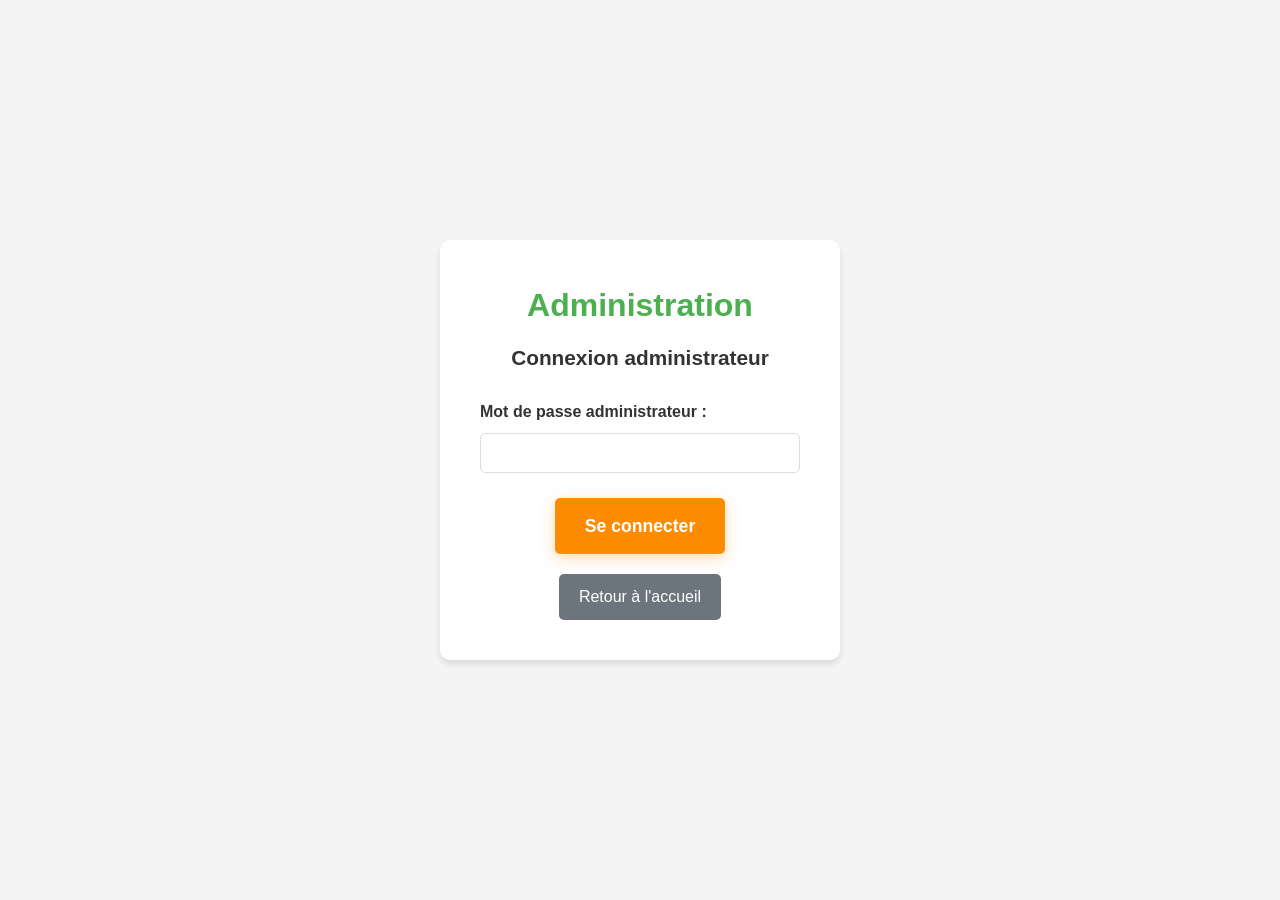
==== admin.html @ 8e505806 "amelioration de la page d'administration" ====
<!DOCTYPE html>
<html lang="fr">
<head>
    <meta charset="UTF-8">
    <meta name="viewport" content="width=device-width, initial-scale=1.0">
    <title>Administration - Teranga Bio Sénégal</title>
    <link rel="stylesheet" href="styles.css?v=29">
</head>
<body>
    <!-- Section de connexion -->
    <div id="admin-login" class="admin-login-container" style="display: flex !important; visibility: visible !important;">
        <div class="admin-login-box">
            <h1>Administration</h1>
            <h2>Connexion administrateur</h2>
            <form id="form-admin-login" autocomplete="off">
                <label for="admin-password">Mot de passe administrateur :</label>
                <input type="password" id="admin-password" autocomplete="new-password" required>
                <button type="submit" class="btn">Se connecter</button>
            </form>
            <div id="message-admin-login" style="display: none; margin-top: 15px; padding: 10px; border-radius: 5px;"></div>
            <a href="index.html" class="btn-secondary" style="margin-top: 15px; display: inline-block;">Retour à l'accueil</a>
        </div>
    </div>

    <!-- Tableau de bord administrateur -->
    <div id="admin-dashboard" style="display: none;">
        <header>
            <h1>Administration - Teranga Bio</h1>
            <div class="admin-header-actions">
                <button id="btn-deconnexion" class="btn-secondary">Déconnexion</button>
                <a href="index.html" class="btn">Retour à l'accueil</a>
            </div>
        </header>
        <main>
            <!-- Statistiques -->
            <section id="admin-stats">
                <h2>Statistiques de la plateforme</h2>
                <div class="admin-stats-grid">
                    <div class="admin-stat-card">
                        <h3>Vendeurs totaux</h3>
                        <p class="admin-stat-number" id="stat-vendeurs-totaux">-</p>
                    </div>
                    <div class="admin-stat-card">
                        <h3>Vendeurs inscrits</h3>
                        <p class="admin-stat-number" id="stat-vendeurs-inscrits">-</p>
                    </div>
                    <div class="admin-stat-card">
                        <h3>Produits totaux</h3>
                        <p class="admin-stat-number" id="stat-produits-totaux">-</p>
                    </div>
                    <div class="admin-stat-card">
                        <h3>Zones couvertes</h3>
                        <p class="admin-stat-number" id="stat-zones">-</p>
                    </div>
                </div>
            </section>

            <!-- Inscriptions en attente -->
            <section id="admin-en-attente">
                <div style="display: flex !important; justify-content: space-between !important; align-items: center !important; margin-bottom: 15px !important; flex-wrap: wrap; gap: 15px;">
                    <h2 style="margin: 0;">Inscriptions en attente de validation</h2>
                    <button id="btn-refresh-en-attente" class="btn" type="button" style="display: inline-block !important; visibility: visible !important; opacity: 1 !important; margin: 0 !important;">🔄 Actualiser</button>
                </div>
                <div id="liste-en-attente">
                    <!-- Liste générée par JS -->
                </div>
                <div id="message-validation" style="display: none; margin-top: 15px; padding: 10px; border-radius: 5px;"></div>
            </section>

            <!-- Liste des vendeurs -->
            <section id="admin-vendeurs">
                <h2>Gestion des vendeurs validés</h2>
                <div id="liste-admin-vendeurs">
                    <!-- Liste générée par JS -->
                </div>
            </section>

            <!-- Actions administratives -->
            <section id="admin-actions">
                <h2>Actions administratives</h2>
                <div class="admin-actions-grid">
                    <button id="btn-reset-vendeurs" class="btn-danger">Réinitialiser tous les vendeurs inscrits</button>
                    <button id="btn-reset-produits" class="btn-danger">Réinitialiser tous les produits</button>
                    <button id="btn-reset-tout" class="btn-danger">Réinitialiser toutes les données</button>
                </div>
                <div id="message-admin-actions" style="display: none; margin-top: 15px; padding: 10px; border-radius: 5px;"></div>
            </section>
        </main>
        <footer>
            <p>&copy; 2025 Teranga Bio Sénégal - Administration</p>
        </footer>
    </div>
    <script src="script.js?v=23"></script>
</body>
</html>
---- styles.css ----
/* Styles pour Marketplace Bio Sénégal - Mobile-first - Design Moderne */

/* Reset et base */
* {
    margin: 0;
    padding: 0;
    box-sizing: border-box;
}

body {
    font-family: 'Segoe UI', Tahoma, Geneva, Verdana, sans-serif;
    font-size: 1rem;
    line-height: 1.6;
    color: #333;
    background-color: #ffffff;
    padding: 0;
    position: relative;
}

body.page-accueil {
    color: #333;
    background-color: #f5f5f5;
    font-size: 1rem;
}

/* Header Moderne */
header {
    background: url('images/image1.jpeg');
    background-size: cover;
    background-position: center;
    background-repeat: no-repeat;
    color: white;
    padding: 15px 30px 40px 30px;
    min-height: 180px;
    margin-bottom: 0;
    display: flex;
    flex-direction: row;
    justify-content: flex-start;
    align-items: flex-start;
    gap: 20px;
    box-shadow: 0 2px 10px rgba(0, 0, 0, 0.1);
    position: relative;
    z-index: 100;
}

.logo-header {
    max-width: 60px;
    max-height: 60px;
    margin-bottom: 0;
    border-radius: 50%;
    object-fit: cover;
    flex-shrink: 0;
    margin-top: 0;
}

.header-content {
    display: flex;
    flex-direction: row;
    align-items: flex-start;
    justify-content: space-between;
    flex: 1;
    gap: 15px;
    position: relative;
}

header > div {
    display: flex;
    flex-direction: column;
    align-items: flex-start;
    justify-content: center;
    flex: 1;
    gap: 15px;
}

body.page-accueil header {
    padding: 15px 30px 40px 30px;
    min-height: 180px;
    background: url('images/image1.jpeg');
    background-size: cover;
    background-position: center;
    background-repeat: no-repeat;
    box-shadow: 0 2px 10px rgba(0, 0, 0, 0.1);
}

body.page-accueil .logo-header {
    max-width: 60px;
    max-height: 60px;
    margin-bottom: 0;
    flex-shrink: 0;
    margin-top: 0;
}

body.page-accueil header>div,
body.page-accueil .header-content {
    display: flex;
    flex-direction: row;
    align-items: flex-start;
    justify-content: space-between;
    flex: 1;
    gap: 15px;
    padding-top: 0;
}

body.page-accueil .header-content h1 {
    margin: 0;
    flex-shrink: 0;
}

body.page-accueil header h1 {
    margin: 0 0 5px 0;
    font-size: 1.4em;
    color: white;
    font-weight: 600;
    line-height: 1.2;
    text-shadow: 
        -1px -1px 0 rgba(0, 0, 0, 0.8),
        1px -1px 0 rgba(0, 0, 0, 0.8),
        -1px 1px 0 rgba(0, 0, 0, 0.8),
        1px 1px 0 rgba(0, 0, 0, 0.8),
        0 0 10px rgba(0, 0, 0, 0.5),
        0 2px 4px rgba(0, 0, 0, 0.7);
}

body.page-accueil header p {
    margin: 0;
}

header h1 {
    font-size: 1.4em;
    font-weight: 600;
    color: white;
    text-shadow: 
        -1px -1px 0 rgba(0, 0, 0, 0.8),
        1px -1px 0 rgba(0, 0, 0, 0.8),
        -1px 1px 0 rgba(0, 0, 0, 0.8),
        1px 1px 0 rgba(0, 0, 0, 0.8),
        0 0 10px rgba(0, 0, 0, 0.5),
        0 2px 4px rgba(0, 0, 0, 0.7);
}

header a {
    color: white;
    text-decoration: none;
    display: block;
    margin-top: 10px;
}

header a:focus {
    outline: 3px solid #FF8C00;
    outline-offset: 2px;
    border-radius: 3px;
}

header a:focus:not(:focus-visible) {
    outline: none;
}

header a:focus-visible {
    outline: 3px solid #FF8C00;
    outline-offset: 2px;
    border-radius: 3px;
}

body.page-accueil header a {
    font-weight: 600;
    font-size: 1.1em;
}

/* Navigation Menu */
.main-nav {
    display: flex !important;
    flex-wrap: wrap;
    gap: 10px;
    margin-top: 0;
    justify-content: flex-end;
    align-items: center !important;
    align-self: flex-start;
    margin-left: auto;
    visibility: visible !important;
    opacity: 1 !important;
}

body.page-accueil .header-content .main-nav {
    margin-top: 0;
    align-self: flex-start;
    align-items: center !important;
}

.nav-link {
    display: inline-flex;
    align-items: center;
    gap: 8px;
    padding: 8px 16px;
    color: white;
    text-decoration: none;
    font-size: 0.9em;
    font-weight: 500;
    border-radius: 20px;
    background-color: rgba(255, 255, 255, 0.1);
    backdrop-filter: blur(10px);
    transition: all 0.3s ease;
    border: 1px solid rgba(255, 255, 255, 0.2);
    vertical-align: middle;
    line-height: 1.2;
}

.nav-link:hover {
    background-color: rgba(255, 255, 255, 0.2);
    transform: translateY(-2px);
    box-shadow: 0 4px 8px rgba(0, 0, 0, 0.2);
}

.nav-link svg {
    width: 18px;
    height: 18px;
    flex-shrink: 0;
}

.nav-link span {
    white-space: nowrap;
    color: white;
    display: inline-block;
    visibility: visible;
    opacity: 1;
}

.nav-dropdown-link span {
    color: white;
    display: inline-block;
    white-space: nowrap;
    visibility: visible;
    opacity: 1;
    font-size: inherit;
    line-height: 1.5;
    width: auto;
    max-width: none;
    overflow: visible;
}

.nav-dropdown-close span {
    color: white;
    display: inline-block;
    white-space: nowrap;
    visibility: visible;
    opacity: 1;
}

.nav-toggle {
    display: none;
    flex-direction: column;
    gap: 5px;
    background: none;
    border: none;
    cursor: pointer;
    padding: 8px;
    z-index: 101;
}

.nav-toggle span {
    width: 25px;
    height: 3px;
    background-color: white;
    border-radius: 3px;
    transition: all 0.3s ease;
}

.nav-toggle.active span:nth-child(1) {
    transform: rotate(45deg) translate(8px, 8px);
}

.nav-toggle.active span:nth-child(2) {
    opacity: 0;
}

.nav-toggle.active span:nth-child(3) {
    transform: rotate(-45deg) translate(8px, -8px);
}

.nav-toggle:focus {
    outline: 3px solid #FF8C00;
    outline-offset: 2px;
    border-radius: 3px;
}

.nav-toggle:focus:not(:focus-visible) {
    outline: none;
}

.nav-toggle:focus-visible {
    outline: 3px solid #FF8C00;
    outline-offset: 2px;
    border-radius: 3px;
}

/* Menu déroulant "Voir plus" */
.nav-dropdown {
    position: relative;
    display: inline-flex;
    align-items: center;
    vertical-align: middle;
    margin: 0;
    padding: 0;
}

.nav-dropdown-toggle {
    cursor: pointer;
    font-family: inherit;
    border: none;
    background: none;
    margin: 0;
    display: inline-flex !important;
    align-items: center !important;
    gap: 8px;
    padding: 8px 16px !important;
    color: white;
    text-decoration: none;
    font-size: 0.9em !important;
    font-weight: 500 !important;
    border-radius: 20px;
    background-color: rgba(255, 255, 255, 0.1);
    backdrop-filter: blur(10px);
    transition: all 0.3s ease;
    border: 1px solid rgba(255, 255, 255, 0.2);
    vertical-align: middle;
    line-height: 1.2 !important;
    height: auto;
}

.nav-dropdown-menu {
    position: absolute;
    top: 100%;
    right: 0;
    left: auto;
    margin-top: 8px;
    background-color: rgba(70, 90, 75, 0.95);
    backdrop-filter: blur(10px);
    border-radius: 12px;
    padding: 10px 0;
    min-width: 220px;
    box-shadow: 0 8px 25px rgba(0, 0, 0, 0.3);
    opacity: 0;
    visibility: hidden;
    transform: translateY(-10px);
    transition: opacity 0.3s ease, visibility 0.3s ease, transform 0.3s ease;
    z-index: 1000;
    pointer-events: none;
}

.nav-dropdown-menu * {
    transition: none !important;
}

.nav-dropdown.active .nav-dropdown-menu {
    opacity: 1 !important;
    visibility: visible !important;
    transform: translateY(0);
    pointer-events: auto;
}

.nav-dropdown.active .nav-dropdown-menu .nav-dropdown-link,
.nav-dropdown.active .nav-dropdown-menu .nav-dropdown-close {
    opacity: 1 !important;
    visibility: visible !important;
    color: white !important;
}

.nav-dropdown.active .nav-dropdown-menu .nav-dropdown-link {
    opacity: 1 !important;
    visibility: visible !important;
    color: white !important;
}

.nav-dropdown.active .nav-dropdown-menu .nav-dropdown-link span {
    opacity: 1 !important;
    visibility: visible !important;
    color: white !important;
    display: inline-block !important;
    font-size: inherit !important;
    line-height: 1.5 !important;
    width: auto !important;
    max-width: none !important;
    overflow: visible !important;
    text-shadow: none !important;
}

.nav-dropdown.active .nav-dropdown-toggle {
    display: none !important;
}

.nav-dropdown.active .nav-dropdown-toggle span {
    display: none !important;
}

.nav-dropdown-link {
    display: flex;
    align-items: center;
    gap: 12px;
    padding: 12px 20px;
    color: white;
    text-decoration: none;
    font-size: 0.9em;
    font-weight: 500;
    transition: all 0.2s ease;
    border: none;
    background: none;
    width: 100%;
    text-align: left;
}

.nav-dropdown-link svg,
.nav-dropdown-link span {
    color: white;
}

.nav-dropdown-link:hover {
    background-color: rgba(255, 255, 255, 0.1);
}

.nav-dropdown-link.active {
    background-color: rgba(30, 107, 58, 0.8);
}

.nav-dropdown-link svg {
    width: 18px;
    height: 18px;
    flex-shrink: 0;
}

.nav-link.active,
.nav-dropdown-link.active {
    background-color: rgba(30, 107, 58, 0.8);
    border-color: rgba(30, 107, 58, 1);
}

/* Main */
main {
    max-width: 100%;
    margin: 0 auto;
    padding: 0;
}

section {
    background-color: white;
    margin-bottom: 0;
    padding: 0;
    border-radius: 0;
}

/* Sections spécifiques - Override pour les pages non-accueil */
section#recherche-filtres,
section#liste-vendeurs,
section#mentions {
    padding: 20px !important;
    display: block !important;
    visibility: visible !important;
}

body.page-accueil section {
    background-color: white;
    font-size: 1rem;
    font-weight: normal;
    padding: 60px 20px;
    display: block !important;
    visibility: visible !important;
    opacity: 1 !important;
}

body.page-accueil section p {
    font-weight: normal;
    font-size: 1rem;
    color: #555 !important;
    line-height: 1.8;
    visibility: visible !important;
    opacity: 1 !important;
}

body.page-accueil section h2 {
    color: #333 !important;
    visibility: visible !important;
    opacity: 1 !important;
    display: block !important;
}

body.page-accueil section h3 {
    color: #333 !important;
    visibility: visible !important;
    opacity: 1 !important;
    display: block !important;
}

/* Hero Section (#accueil) */
body.page-accueil section#accueil {
    width: 100%;
    max-width: 1200px;
    margin-left: auto;
    margin-right: auto;
    box-sizing: border-box;
    padding: 60px 20px;
    background-color: white;
}

.accueil-container {
    display: flex;
    flex-direction: column;
    align-items: center;
    gap: 40px;
    max-width: 100%;
}

.accueil-image {
    width: 100%;
    max-width: 400px;
    flex-shrink: 0;
}

.accueil-image img {
    width: 100%;
    height: auto;
    border-radius: 15px;
    box-shadow: 0 8px 25px rgba(0, 0, 0, 0.15);
    object-fit: cover;
}

.accueil-content {
    flex: 1;
    text-align: center;
    width: 100%;
}

body.page-accueil section#accueil h2 {
    color: #1e6b3a;
    font-size: 2.5em;
    font-weight: 700;
    margin-bottom: 25px;
    text-shadow: none;
    line-height: 1.2;
}

.accueil-intro {
    color: #000000;
    font-size: 1.15em;
    margin-bottom: 35px;
    max-width: 700px;
    margin-left: auto;
    margin-right: auto;
    text-shadow: none;
    line-height: 1.8;
    font-weight: 400;
}

body.page-accueil section#accueil p {
    color: #000000;
    font-size: 1.15em;
    margin-bottom: 35px;
    max-width: 700px;
    margin-left: auto;
    margin-right: auto;
    text-shadow: none;
    line-height: 1.8;
}

/* Formulaire popup à côté du bouton */
.formulaire-inscription-popup {
    position: absolute;
    top: 100%;
    left: 0;
    right: auto;
    z-index: 1000;
    background-color: white;
    color: #333;
    padding: 30px;
    border-radius: 10px;
    box-shadow: 0 8px 30px rgba(0, 0, 0, 0.2);
    margin-top: 15px;
    max-width: 600px;
    width: 100%;
    min-width: 400px;
    box-sizing: border-box;
    display: none !important;
}

.formulaire-inscription-popup.visible {
    display: block !important;
}

/* Titre du formulaire */
.formulaire-inscription-popup .formulaire-titre {
    color: #1e6b3a;
    font-size: 1.8em;
    font-weight: 700;
    margin: 0 0 12px 0;
    padding: 0;
    text-align: center;
    line-height: 1.3;
    letter-spacing: -0.02em;
}

.formulaire-inscription-popup .formulaire-intro {
    color: #666;
    margin: 0 0 25px 0;
    font-size: 1.05em;
    text-align: center;
    line-height: 1.5;
    text-shadow: none;
}

.formulaire-inscription-popup form {
    display: flex;
    flex-direction: column;
    gap: 20px;
    text-align: left;
}

.formulaire-inscription-popup label {
    color: #1e6b3a;
    font-weight: 600;
    margin-bottom: 8px;
    font-size: 1.05em;
    display: block;
    letter-spacing: 0.01em;
    text-align: left;
}

.formulaire-inscription-popup input,
.formulaire-inscription-popup textarea {
    width: 100%;
    padding: 12px 16px;
    border: 2px solid #e0e0e0;
    border-radius: 8px;
    font-size: 1.05em;
    box-sizing: border-box;
    font-family: inherit;
    transition: all 0.3s ease;
    background-color: #fafafa;
    color: #333;
}

.formulaire-inscription-popup input:focus,
.formulaire-inscription-popup textarea:focus {
    outline: none;
    border-color: #FF8C00;
    background-color: white;
    box-shadow: 0 0 0 3px rgba(255, 140, 0, 0.1);
}

.formulaire-inscription-popup input:hover,
.formulaire-inscription-popup textarea:hover {
    border-color: #ccc;
    background-color: white;
}

.formulaire-inscription-popup input::placeholder,
.formulaire-inscription-popup textarea::placeholder {
    color: #999;
    opacity: 0.8;
}

.formulaire-inscription-popup textarea {
    min-height: 120px;
    resize: vertical;
    line-height: 1.6;
}

.formulaire-inscription-popup .btn {
    margin-top: 10px;
    padding: 14px 30px;
    font-size: 1.1em;
    font-weight: 600;
    border-radius: 8px;
    transition: all 0.3s ease;
}

.formulaire-inscription-popup .btn:hover:not(:disabled) {
    transform: translateY(-2px);
    box-shadow: 0 6px 20px rgba(255, 140, 0, 0.4);
}

.formulaire-inscription-popup .btn:disabled {
    opacity: 0.6;
    cursor: not-allowed;
    background-color: #ccc;
}

.formulaire-inscription-popup .btn:disabled:hover {
    transform: none;
    box-shadow: none;
}

/* Styles pour la charte vendeur */
.charte-vendeur-container {
    margin-top: 20px;
    margin-bottom: 20px;
    padding: 20px;
    background-color: #f9f9f9;
    border: 2px solid #e0e0e0;
    border-radius: 10px;
    max-height: 400px;
    overflow-y: auto;
    box-shadow: inset 0 2px 4px rgba(0, 0, 0, 0.05);
}

.charte-titre {
    color: #1e6b3a;
    font-size: 1.3em;
    font-weight: 700;
    text-align: center;
    margin: 0 0 20px 0;
    padding-bottom: 15px;
    border-bottom: 3px solid #1e6b3a;
}

.charte-content {
    font-size: 0.95em;
    line-height: 1.7;
    color: #333;
}

.charte-section {
    margin-bottom: 20px;
    padding-bottom: 15px;
    border-bottom: 1px solid #e0e0e0;
}

.charte-section:last-child {
    border-bottom: none;
}

.charte-section-titre {
    color: #1e6b3a;
    font-size: 1.1em;
    font-weight: 700;
    margin: 0 0 12px 0;
    display: flex;
    align-items: center;
}

.charte-section-titre::before {
    content: "▶";
    color: #FF8C00;
    margin-right: 8px;
    font-size: 0.8em;
}

.charte-sous-titre {
    color: #2d8651;
    font-weight: 600;
    margin: 12px 0 8px 0;
    font-size: 1em;
}

.charte-content p {
    margin: 10px 0;
    text-align: justify;
}

.charte-content ul {
    margin: 10px 0 10px 20px;
    padding-left: 10px;
}

.charte-content li {
    margin: 8px 0;
    line-height: 1.6;
    list-style-type: disc;
}

.charte-content ul ul {
    margin-left: 20px;
    margin-top: 5px;
}

/* Style pour la case à cocher d'acceptation */
.charte-acceptation {
    margin: 25px 0;
    padding: 20px;
    background-color: #fff9e6;
    border: 2px solid #FF8C00;
    border-radius: 8px;
    display: flex;
    align-items: center;
}

.charte-checkbox-label {
    display: flex;
    align-items: flex-start;
    gap: 12px;
    cursor: pointer;
    font-size: 1.05em;
    font-weight: 600;
    color: #1e6b3a;
    margin: 0;
    line-height: 1.5;
}

.charte-checkbox-label input[type="checkbox"] {
    width: 22px;
    height: 22px;
    min-width: 22px;
    margin-top: 2px;
    cursor: pointer;
    accent-color: #FF8C00;
    flex-shrink: 0;
}

.charte-checkbox-text {
    user-select: none;
    flex: 1;
}

.charte-checkbox-label:hover {
    color: #2d8651;
}

.charte-checkbox-label input[type="checkbox"]:focus {
    outline: 3px solid #FF8C00;
    outline-offset: 2px;
    border-radius: 3px;
}

/* Note "Lire la charte complète" */
.lire-charte-note {
    display: block;
    margin-top: 12px;
    margin-bottom: 0;
    color: #1e6b3a;
    font-size: 0.9em;
    font-style: italic;
    text-align: center;
    font-weight: 500;
    animation: pulse-attention 2s ease-in-out infinite;
    cursor: default;
}

@keyframes pulse-attention {
    0%, 100% {
        opacity: 1;
        transform: scale(1);
        color: #1e6b3a;
    }
    50% {
        opacity: 0.8;
        transform: scale(1.02);
        color: #FF8C00;
    }
}

/* Responsive pour la charte */
@media (max-width: 768px) {
    .charte-vendeur-container {
        padding: 15px;
        max-height: 350px;
        font-size: 0.9em;
    }
    
    .charte-titre {
        font-size: 1.2em;
    }
    
    .charte-section-titre {
        font-size: 1em;
    }
    
    .charte-acceptation {
        padding: 15px;
    }
    
    .charte-checkbox-label {
        font-size: 1em;
    }
}

/* Sur desktop, positionner le formulaire en dessous du bouton */
@media (min-width: 769px) {
    .bouton-formulaire-wrapper {
        position: relative;
    }
    
    .formulaire-inscription-popup {
        position: absolute;
        top: 100%;
        left: 0;
        right: auto;
        width: 500px;
        max-width: calc(100vw - 40px);
        margin-top: 15px;
        transform: none;
    }
}

/* Sur mobile, le formulaire s'affiche en dessous */
@media (max-width: 768px) {
    .formulaire-inscription-popup {
        position: absolute;
        top: 100%;
        left: 0;
        right: 0;
        width: 100%;
        max-width: 100%;
        margin-top: 15px;
        z-index: 10000 !important;
        background-color: white;
        box-shadow: 0 -4px 20px rgba(0, 0, 0, 0.3);
    }
    
    /* S'assurer que la carte et autres sections ont un z-index plus bas */
    #zones-couvertes,
    .carte-container,
    #carte-senegal {
        position: relative;
        z-index: 1;
    }
    
    /* S'assurer que les marqueurs sont visibles sur mobile */
    .leaflet-marker-pane,
    .leaflet-marker-icon,
    .marqueur-zone,
    .marqueur-cercle {
        z-index: 1000 !important;
        position: relative;
    }
    
    /* S'assurer que les popups sont aussi visibles */
    .leaflet-popup-pane {
        z-index: 1001 !important;
    }
    
    /* Améliorer l'interaction tactile pour les boutons sur mobile */
    .btn,
    .btn-processus {
        -webkit-tap-highlight-color: rgba(255, 140, 0, 0.5);
        touch-action: manipulation;
        -webkit-user-select: none;
        user-select: none;
        position: relative;
        z-index: 10;
    }
    
    .bouton-formulaire-wrapper {
        position: relative;
        z-index: 10;
        width: 100%;
    }
    
    .processus-action {
        position: relative;
    }
}

h2 {
    color: #1e6b3a;
    margin-bottom: 30px;
    font-size: 2em;
    font-weight: 700;
    text-align: center;
}

body.page-accueil h2 {
    color: #1e6b3a;
    font-size: 2em;
    font-weight: 700;
    text-shadow: none;
}


/* Boutons */
.btn {
    display: inline-block;
    background-color: #FF8C00;
    color: white;
    padding: 15px 30px;
    text-decoration: none;
    border-radius: 5px;
    margin: 5px 0;
    border: none;
    cursor: pointer;
    font-size: 1.1em;
    font-family: 'Segoe UI', Tahoma, Geneva, Verdana, sans-serif;
    font-weight: 600;
    line-height: 1.5;
    box-sizing: border-box;
    vertical-align: middle;
    transition: all 0.3s ease;
    box-shadow: 0 4px 15px rgba(255, 140, 0, 0.3);
    -webkit-tap-highlight-color: rgba(255, 140, 0, 0.3);
    touch-action: manipulation;
    user-select: none;
    -webkit-user-select: none;
    position: relative;
    z-index: 10;
}

.btn:hover {
    background-color: #e67e00;
    transform: translateY(-2px);
    box-shadow: 0 6px 20px rgba(255, 140, 0, 0.4);
}

.btn:focus {
    outline: 3px solid #FF8C00;
    outline-offset: 2px;
    background-color: rgba(71, 106, 72, 0.9);
}

.btn:focus:not(:focus-visible) {
    outline: none;
}

.btn:focus-visible {
    outline: 3px solid #FF8C00;
    outline-offset: 2px;
}

/* Conteneur des boutons d'accueil */
.boutons-accueil {
    display: flex;
    flex-direction: column;
    gap: 15px;
    justify-content: center;
    align-items: stretch;
    max-width: 500px;
    margin: 0 auto;
    width: 100%;
}

body.page-accueil .boutons-accueil {
    font-size: 1rem;
}

.boutons-accueil .btn {
    width: 100%;
    min-width: 0;
    text-align: center;
    margin: 0;
    padding: 15px 30px;
    font-size: 1.1em;
    line-height: 1.5;
    box-sizing: border-box;
    flex-shrink: 0;
}

/* Wrapper pour le bouton et le formulaire */
.bouton-formulaire-wrapper {
    position: relative;
    width: 100%;
    display: flex;
    flex-direction: column;
}

body.page-accueil .bouton-formulaire-wrapper {
    position: relative;
    width: 100%;
    display: flex;
    flex-direction: column;
    gap: 0;
    align-items: stretch;
}

body.page-accueil .bouton-formulaire-wrapper .btn {
    width: 100%;
    min-width: 0;
    position: relative;
    z-index: 10;
}

/* Liste vendeurs */
.vendeur-card {
    border: 1px solid #ddd;
    padding: 10px;
    margin-bottom: 10px;
    border-radius: 5px;
}

.vendeur-card .btn:focus,
.vendeur-card a:focus {
    outline: 3px solid #4CAF50;
    outline-offset: 2px;
}

.vendeur-card .btn:focus:not(:focus-visible),
.vendeur-card a:focus:not(:focus-visible) {
    outline: none;
}

.vendeur-card .btn:focus-visible,
.vendeur-card a:focus-visible {
    outline: 3px solid #4CAF50;
    outline-offset: 2px;
}

body.page-accueil .vendeur-card {
    border: 1px solid rgba(255, 255, 255, 0.5);
    color: white;
    background-color: transparent;
    font-size: 1.1em;
    backdrop-filter: blur(1px);
}

.vendeur-card h3 {
    color: #4CAF50;
}

body.page-accueil .vendeur-card h3 {
    color: white;
    font-weight: bold;
    font-size: 1.6em;
}

/* Produits */
.produit {
    border: 1px solid #ddd;
    padding: 10px;
    margin-bottom: 10px;
    border-radius: 5px;
}

body.page-accueil .produit {
    border: 1px solid rgba(255, 255, 255, 0.5);
    color: white;
    background-color: transparent;
    font-size: 1.1em;
    backdrop-filter: blur(1px);
}

.produit img {
    max-width: 100%;
    height: auto;
}

/* Formulaire ajout produit */
#form-produit,
#form-inscription {
    display: flex;
    flex-direction: column;
}

#form-produit label,
#form-inscription label {
    margin-top: 10px;
    font-weight: bold;
}

body.page-accueil #form-produit label {
    color: white;
    font-size: 1.15em;
}

body.page-accueil #form-inscription label {
    color: #333;
    font-size: 1.15em;
}

#form-produit input,
#form-produit textarea,
#form-inscription input,
#form-inscription textarea {
    padding: 8px;
    margin-top: 5px;
    border: 1px solid #ddd;
    border-radius: 3px;
    font-family: Arial, sans-serif;
    color: #333;
    background-color: white;
}

#form-produit input:focus,
#form-produit textarea:focus,
#form-inscription input:focus,
#form-inscription textarea:focus {
    outline: 3px solid #4CAF50;
    outline-offset: 2px;
    border-color: #45a049;
    box-shadow: 0 0 0 1px #45a049;
}

#form-produit input:focus:not(:focus-visible),
#form-produit textarea:focus:not(:focus-visible),
#form-inscription input:focus:not(:focus-visible),
#form-inscription textarea:focus:not(:focus-visible) {
    outline: none;
}

#form-produit input:focus-visible,
#form-produit textarea:focus-visible,
#form-inscription input:focus-visible,
#form-inscription textarea:focus-visible {
    outline: 3px solid #4CAF50;
    outline-offset: 2px;
    border-color: #45a049;
}


body.page-accueil #form-inscription input,
body.page-accueil #form-inscription textarea {
    color: #333;
    background-color: white;
    border: 1px solid #ccc;
}

#form-inscription button[type="submit"],
#form-inscription .btn {
    padding: 8px 16px;
    font-size: 0.95em;
    width: auto;
    align-self: flex-start;
}

#form-inscription textarea {
    min-height: 80px;
    resize: vertical;
}

#message-inscription {
    text-align: center;
}

#message-inscription.success {
    background-color: #d4edda;
    color: #155724;
    border: 1px solid #c3e6cb;
}

body.page-accueil #message-inscription.success {
    background-color: rgba(212, 237, 218, 0.4);
    color: white;
    border: 1px solid rgba(195, 230, 203, 0.5);
}

#message-inscription.error {
    background-color: #f8d7da;
    color: #721c24;
    border: 1px solid #f5c6cb;
}

body.page-accueil #message-inscription.error {
    background-color: rgba(248, 215, 218, 0.4);
    color: white;
    border: 1px solid rgba(245, 198, 203, 0.5);
}

/* Recherche et Filtres */
#recherche-filtres {
    margin-bottom: 20px;
    padding: 20px !important;
    background-color: white;
    display: block !important;
    visibility: visible !important;
}

#liste-vendeurs {
    padding: 20px !important;
    background-color: white;
    display: block !important;
    visibility: visible !important;
    min-height: 100px;
}

.recherche-container {
    margin-bottom: 15px;
}

.input-recherche {
    width: 100%;
    padding: 12px;
    font-size: 1em;
    border: 2px solid #4CAF50;
    border-radius: 5px;
    box-sizing: border-box;
    font-family: Arial, sans-serif;
}

.input-recherche:focus {
    outline: 3px solid #4CAF50;
    outline-offset: 2px;
    border-color: #45a049;
    box-shadow: 0 0 0 1px #45a049;
}

.input-recherche:focus:not(:focus-visible) {
    outline: none;
}

.input-recherche:focus-visible {
    outline: 3px solid #4CAF50;
    outline-offset: 2px;
    border-color: #45a049;
}

.filtres-container {
    display: flex;
    flex-direction: column;
    gap: 8px;
    margin-bottom: 15px;
}

.filtres-container label {
    font-weight: bold;
    color: #333;
}

.select-filtre {
    width: 100%;
    padding: 10px;
    font-size: 1em;
    border: 2px solid #4CAF50;
    border-radius: 5px;
    background-color: white;
    cursor: pointer;
    font-family: Arial, sans-serif;
    box-sizing: border-box;
}

.select-filtre:focus {
    outline: 3px solid #4CAF50;
    outline-offset: 2px;
    border-color: #45a049;
    box-shadow: 0 0 0 1px #45a049;
}

.select-filtre:focus:not(:focus-visible) {
    outline: none;
}

.select-filtre:focus-visible {
    outline: 3px solid #4CAF50;
    outline-offset: 2px;
    border-color: #45a049;
}

.compteur-resultats {
    padding: 10px;
    background-color: #e8f5e9;
    border-left: 4px solid #4CAF50;
    border-radius: 4px;
    font-size: 0.95em;
    color: #2e7d32;
    font-weight: 500;
    margin-top: 10px;
}

.message-aucun-resultat {
    text-align: center;
    padding: 40px 20px;
    color: #666;
    font-style: italic;
    background-color: #f9f9f9;
    border: 1px dashed #ddd;
    border-radius: 5px;
}

.vendeur-zone {
    margin-top: 8px;
    color: #666;
    font-size: 0.95em;
}

.vendeur-zone strong {
    color: #4CAF50;
}

/* Recherche produits */
.recherche-produits-container {
    margin-bottom: 20px;
}

#produits .input-recherche {
    margin-bottom: 10px;
}

#produits .compteur-resultats {
    margin-top: 0;
}

/* Styles de focus pour éléments de formulaire file */
input[type="file"]:focus {
    outline: 3px solid #4CAF50;
    outline-offset: 2px;
}

input[type="file"]:focus:not(:focus-visible) {
    outline: none;
}

input[type="file"]:focus-visible {
    outline: 3px solid #4CAF50;
    outline-offset: 2px;
}

/* Footer */
footer {
    text-align: center;
    padding: 40px 20px;
    background-color: #1e6b3a;
    color: white;
    margin-top: 0;
}

body.page-accueil footer {
    background-color: #1e6b3a;
    font-size: 1rem;
}

footer p {
    margin: 10px 0;
    color: white;
}

.footer-admin-link {
    margin-top: 8px;
    font-size: 0.7em;
    opacity: 0.3;
    line-height: 1.2;
}

.footer-admin-link a {
    color: white;
    text-decoration: none;
    transition: opacity 0.3s;
}

.footer-admin-link a:hover {
    opacity: 0.6;
    text-decoration: none;
}

body.page-accueil .footer-admin-link {
    opacity: 0.25;
}

body.page-accueil .footer-admin-link a {
    color: white;
    text-shadow: 1px 1px 2px rgba(0, 0, 0, 0.3);
}

body.page-accueil .footer-admin-link a:hover {
    opacity: 0.5;
}

/* ===== STYLES ADMINISTRATION ===== */

/* Page de connexion admin */
.admin-login-container {
    min-height: 100vh;
    display: flex;
    align-items: center;
    justify-content: center;
    background-color: #f4f4f4;
    padding: 20px;
    position: relative;
    z-index: 1;
}

/* S'assurer que la page admin est visible par défaut */
#admin-login {
    display: flex !important;
    visibility: visible !important;
}

.admin-login-box {
    background-color: white;
    padding: 40px;
    border-radius: 10px;
    box-shadow: 0 4px 6px rgba(0, 0, 0, 0.1);
    max-width: 400px;
    width: 100%;
    text-align: center;
}

.admin-login-box h1 {
    color: #4CAF50;
    margin-bottom: 10px;
}

.admin-login-box h2 {
    color: #333;
    margin-bottom: 25px;
    font-size: 1.3em;
}

.admin-login-box label {
    display: block;
    margin-bottom: 8px;
    text-align: left;
    color: #333;
    font-weight: bold;
}

.admin-login-box input[type="password"] {
    width: 100%;
    padding: 10px;
    margin-bottom: 20px;
    border: 1px solid #ddd;
    border-radius: 5px;
    box-sizing: border-box;
    font-size: 1em;
}

.admin-login-box input[type="password"]:focus {
    outline: 3px solid #4CAF50;
    outline-offset: 2px;
    border-color: #45a049;
    box-shadow: 0 0 0 1px #45a049;
}

.admin-login-box input[type="password"]:focus:not(:focus-visible) {
    outline: none;
}

.admin-login-box input[type="password"]:focus-visible {
    outline: 3px solid #4CAF50;
    outline-offset: 2px;
    border-color: #45a049;
}

/* Tableau de bord admin */
#admin-dashboard {
    display: block;
    min-height: 100vh;
    background-color: #f4f4f4;
    padding: 20px;
}

#admin-dashboard header {
    background-color: #4CAF50;
    color: white;
    padding: 20px;
    margin-bottom: 20px;
    display: flex;
    justify-content: space-between;
    align-items: center;
    flex-wrap: wrap;
    gap: 15px;
}

#admin-dashboard header h1 {
    margin: 0;
    font-size: 1.8em;
}

.admin-header-actions {
    display: flex;
    gap: 10px;
    flex-wrap: wrap;
}

.btn-secondary {
    background-color: #6c757d;
    color: white;
    padding: 10px 20px;
    border: none;
    border-radius: 5px;
    text-decoration: none;
    display: inline-block;
    cursor: pointer;
    font-size: 1em;
    transition: background-color 0.3s;
}

.btn-secondary:hover {
    background-color: #5a6268;
}

.btn-danger {
    background-color: #dc3545;
    color: white;
    padding: 10px 20px;
    border: none;
    border-radius: 5px;
    cursor: pointer;
    font-size: 1em;
    transition: background-color 0.3s;
}

.btn-danger:hover {
    background-color: #c82333;
}

.btn-small {
    padding: 5px 10px;
    font-size: 0.85em;
}

/* Statistiques admin */
#admin-stats {
    margin-bottom: 30px;
}

#admin-stats h2 {
    margin-bottom: 20px;
    color: #333;
}

.admin-stats-grid {
    display: grid;
    grid-template-columns: repeat(auto-fit, minmax(200px, 1fr));
    gap: 20px;
    margin-bottom: 30px;
}

.admin-stat-card {
    background-color: white;
    padding: 20px;
    border-radius: 8px;
    box-shadow: 0 2px 4px rgba(0, 0, 0, 0.1);
    text-align: center;
}

.admin-stat-card h3 {
    margin: 0 0 10px 0;
    color: #666;
    font-size: 1em;
    font-weight: normal;
}

.admin-stat-number {
    font-size: 2.5em;
    font-weight: bold;
    color: #4CAF50;
    margin: 0;
}

/* Section inscriptions en attente */
#admin-en-attente {
    margin-bottom: 30px;
}

#admin-en-attente h2 {
    margin-bottom: 20px;
    color: #333;
    font-size: 1.5em;
}

#admin-en-attente > div:first-child {
    display: flex !important;
    justify-content: space-between !important;
    align-items: center !important;
    margin-bottom: 15px !important;
    flex-wrap: wrap;
    gap: 15px;
}

#btn-refresh-en-attente {
    display: inline-block !important;
    visibility: visible !important;
    opacity: 1 !important;
    padding: 10px 20px !important;
    background-color: #4CAF50 !important;
    color: white !important;
    border: none !important;
    border-radius: 5px !important;
    cursor: pointer !important;
    font-size: 1em !important;
    font-weight: 500 !important;
    transition: background-color 0.3s !important;
    margin: 0 !important;
    white-space: nowrap !important;
}

#btn-refresh-en-attente:hover {
    background-color: #45a049 !important;
}

#btn-refresh-en-attente:focus {
    outline: 3px solid #FF8C00 !important;
    outline-offset: 2px !important;
}

#liste-en-attente {
    display: flex;
    flex-direction: column;
    gap: 20px;
    min-height: 50px;
}

/* Liste des vendeurs admin */
#admin-vendeurs {
    margin-bottom: 30px;
}

#admin-vendeurs h2 {
    margin-bottom: 20px;
    color: #333;
}

#liste-admin-vendeurs {
    display: flex;
    flex-direction: column;
    gap: 20px;
}

.admin-vendeur-card {
    background-color: white;
    padding: 20px;
    border-radius: 8px;
    box-shadow: 0 2px 4px rgba(0, 0, 0, 0.1);
    display: flex;
    justify-content: space-between;
    align-items: flex-start;
    flex-wrap: wrap;
    gap: 20px;
}

.admin-vendeur-info {
    flex: 1;
    min-width: 250px;
}

.admin-vendeur-info h3 {
    margin: 0 0 10px 0;
    color: #4CAF50;
    font-size: 1.3em;
}

.admin-vendeur-info p {
    margin: 5px 0;
    color: #666;
    font-size: 0.95em;
}

.admin-vendeur-actions {
    display: flex;
    flex-direction: column;
    gap: 10px;
    align-items: flex-end;
}

/* Actions administratives */
#admin-actions {
    margin-bottom: 30px;
}

#admin-actions h2 {
    margin-bottom: 20px;
    color: #333;
}

.admin-actions-grid {
    display: flex;
    flex-direction: column;
    gap: 15px;
}

#message-admin-actions {
    padding: 15px;
    border-radius: 5px;
    font-weight: bold;
}

#message-admin-actions.success {
    background-color: #d4edda;
    color: #155724;
    border: 1px solid #c3e6cb;
}

#message-admin-actions.error {
    background-color: #f8d7da;
    color: #721c24;
    border: 1px solid #f5c6cb;
}

#message-admin-login {
    padding: 15px;
    border-radius: 5px;
    font-weight: bold;
}

#message-admin-login.success {
    background-color: #d4edda;
    color: #155724;
    border: 1px solid #c3e6cb;
}

#message-admin-login.error {
    background-color: #f8d7da;
    color: #721c24;
    border: 1px solid #f5c6cb;
}

/* Modal pour les produits */
.admin-modal {
    position: fixed;
    top: 0;
    left: 0;
    width: 100%;
    height: 100%;
    background-color: rgba(0, 0, 0, 0.5);
    display: flex;
    align-items: center;
    justify-content: center;
    z-index: 1000;
    padding: 20px;
    box-sizing: border-box;
}

.admin-modal-content {
    background-color: white;
    border-radius: 10px;
    max-width: 600px;
    width: 100%;
    max-height: 80vh;
    overflow-y: auto;
    box-shadow: 0 4px 6px rgba(0, 0, 0, 0.3);
}

.admin-modal-header {
    padding: 20px;
    border-bottom: 1px solid #ddd;
    display: flex;
    justify-content: space-between;
    align-items: center;
    position: sticky;
    top: 0;
    background-color: white;
    z-index: 10;
}

.admin-modal-header h2 {
    margin: 0;
    color: #333;
}

.admin-modal-close {
    background: none;
    border: none;
    font-size: 2em;
    cursor: pointer;
    color: #999;
    padding: 0;
    width: 30px;
    height: 30px;
    display: flex;
    align-items: center;
    justify-content: center;
    line-height: 1;
}

.admin-modal-close:hover {
    color: #333;
}

.admin-modal-body {
    padding: 20px;
}

.admin-produit-item {
    display: flex;
    justify-content: space-between;
    align-items: flex-start;
    padding: 15px;
    border: 1px solid #ddd;
    border-radius: 5px;
    margin-bottom: 15px;
    gap: 15px;
}

.admin-produit-info {
    flex: 1;
}

.admin-produit-info h4 {
    margin: 0 0 8px 0;
    color: #4CAF50;
}

.admin-produit-info p {
    margin: 5px 0;
    color: #666;
    font-size: 0.9em;
}

/* Responsive pour admin */
@media (max-width: 768px) {
    .admin-login-box {
        padding: 30px 20px;
    }
    
    #admin-dashboard header {
        flex-direction: column;
        align-items: flex-start;
    }
    
    .admin-header-actions {
        width: 100%;
    }
    
    .admin-header-actions .btn,
    .admin-header-actions .btn-secondary {
        flex: 1;
        text-align: center;
    }
    
    .admin-stats-grid {
        grid-template-columns: 1fr;
    }
    
    .admin-vendeur-card {
        flex-direction: column;
    }
    
    .admin-vendeur-actions {
        width: 100%;
        align-items: stretch;
    }
    
    .admin-vendeur-actions .btn,
    .admin-vendeur-actions .btn-secondary,
    .admin-vendeur-actions .btn-danger {
        width: 100%;
    }
    
    .admin-produit-item {
        flex-direction: column;
    }
    
.admin-produit-item .btn-danger {
    width: 100%;
    }
}

/* Styles pour les inscriptions en attente */
.admin-en-attente-card {
    border-left: 4px solid #ffc107;
    background-color: #fffbf0;
}

.badge-en-attente {
    background-color: #ffc107;
    color: #333;
    padding: 3px 8px;
    border-radius: 3px;
    font-size: 0.75em;
    font-weight: bold;
    margin-left: 10px;
}

.btn-success {
    background-color: #28a745;
    color: white;
    padding: 10px 20px;
    border: none;
    border-radius: 5px;
    cursor: pointer;
    font-size: 1em;
    transition: background-color 0.3s;
}

.btn-success:hover {
    background-color: #218838;
}

.btn-success:focus {
    outline: 3px solid #FF8C00;
    outline-offset: 2px;
}

.btn-success:focus:not(:focus-visible) {
    outline: none;
}

.btn-success:focus-visible {
    outline: 3px solid #FF8C00;
    outline-offset: 2px;
}

#message-validation {
    padding: 15px;
    border-radius: 5px;
    font-weight: bold;
}

#message-validation.success {
    background-color: #d4edda;
    color: #155724;
    border: 1px solid #c3e6cb;
}

#message-validation.error {
    background-color: #f8d7da;
    color: #721c24;
    border: 1px solid #f5c6cb;
}

/* Message de bienvenue pour les vendeurs */
.message-bienvenue {
    background: linear-gradient(135deg, #d4edda 0%, #c3e6cb 100%);
    border: 3px solid #28a745;
    border-radius: 12px;
    padding: 25px;
    margin-bottom: 25px;
    box-shadow: 0 4px 12px rgba(40, 167, 69, 0.2);
    position: relative;
    animation: slideIn 0.5s ease-out;
}

@keyframes slideIn {
    from {
        opacity: 0;
        transform: translateY(-20px);
    }
    to {
        opacity: 1;
        transform: translateY(0);
    }
}

.message-bienvenue h3 {
    color: #155724;
    margin: 0 0 15px 0;
    font-size: 1.4em;
    font-weight: bold;
    display: flex;
    align-items: center;
    gap: 10px;
}

.message-bienvenue h3::before {
    content: "✓";
    display: inline-flex;
    align-items: center;
    justify-content: center;
    width: 32px;
    height: 32px;
    background-color: #28a745;
    color: white;
    border-radius: 50%;
    font-size: 1.2em;
    font-weight: bold;
}

.message-bienvenue div {
    color: #155724;
    line-height: 1.8;
    white-space: pre-line;
    font-size: 1.05em;
    margin-bottom: 15px;
}

.message-bienvenue strong {
    color: #0d3e13;
    font-weight: 700;
    font-size: 1.1em;
}

.message-bienvenue .btn {
    background-color: #28a745;
    color: white;
    border: none;
    padding: 12px 24px;
    border-radius: 6px;
    cursor: pointer;
    font-size: 1em;
    font-weight: 600;
    transition: all 0.3s ease;
    box-shadow: 0 2px 4px rgba(0, 0, 0, 0.1);
}

.message-bienvenue .btn:hover {
    background-color: #218838;
    transform: translateY(-2px);
    box-shadow: 0 4px 8px rgba(0, 0, 0, 0.2);
}

.message-bienvenue .btn:focus {
    outline: 3px solid #FF8C00;
    outline-offset: 2px;
}

.message-bienvenue .btn:focus:not(:focus-visible) {
    outline: none;
}

.message-bienvenue .btn:focus-visible {
    outline: 3px solid #FF8C00;
    outline-offset: 2px;
}

@media (max-width: 768px) {
    .admin-en-attente-card {
        border-left-width: 3px;
    }
    
    .btn-success {
        width: 100%;
    }
    
    #admin-en-attente > div:first-child {
        flex-direction: column !important;
        align-items: flex-start !important;
    }
    
    #btn-refresh-en-attente {
        width: 100% !important;
    }
}

/* Section Contactez-nous */
#contactez-nous {
    width: 100%;
    max-width: 1200px;
    margin-left: auto;
    margin-right: auto;
    box-sizing: border-box;
    background-color: white;
    padding: 60px 20px;
    text-align: center;
}

body.page-accueil #contactez-nous h2 {
    margin-bottom: 20px;
    text-align: center;
    white-space: nowrap;
    font-size: 2em;
    color: #1e6b3a;
    text-shadow: none;
}

.contact-intro-wrapper {
    max-width: 800px;
    margin: 0 auto 50px auto;
    padding: 0 20px;
    position: relative;
}

.contact-intro {
    text-align: center;
    font-size: 1.3em;
    color: #333;
    line-height: 1.9;
    padding: 35px 40px;
    background: linear-gradient(135deg, rgba(30, 107, 58, 0.05) 0%, rgba(37, 211, 102, 0.05) 100%);
    border: 3px solid #1e6b3a;
    border-radius: 20px;
    box-shadow: 0 8px 25px rgba(30, 107, 58, 0.15);
    position: relative;
    overflow: hidden;
    opacity: 0;
    transform: translateY(30px) scale(0.95);
    animation: contactIntroAppear 0.8s ease-out 0.3s forwards;
}

.contact-intro::before {
    content: '';
    position: absolute;
    top: 0;
    left: -100%;
    width: 150%;
    height: 100%;
    background: linear-gradient(90deg, transparent, rgba(255, 255, 255, 0.6), rgba(37, 211, 102, 0.3), rgba(255, 255, 255, 0.6), transparent);
    animation: contactIntroShine 5s ease-in-out infinite;
}

@keyframes contactIntroAppear {
    0% {
        opacity: 0;
        transform: translateY(30px) scale(0.95);
    }
    100% {
        opacity: 1;
        transform: translateY(0) scale(1);
    }
}

@keyframes contactIntroShine {
    0% {
        left: -100%;
    }
    50%, 100% {
        left: 100%;
    }
}

body.page-accueil #contactez-nous.animate-on-scroll {
    opacity: 0;
    transform: translateY(30px);
    transition: opacity 0.8s ease-out, transform 0.8s ease-out;
}

body.page-accueil #contactez-nous.animate-on-scroll.visible {
    opacity: 1;
    transform: translateY(0);
}

.contact-container {
    display: flex;
    flex-direction: column;
    gap: 25px;
    max-width: 1100px;
    margin: 0 auto;
}

.contact-item {
    display: flex;
    flex-direction: column;
    align-items: center;
    padding: 40px 30px;
    background: linear-gradient(135deg, #ffffff 0%, #f8f9fa 100%);
    border-radius: 20px;
    box-shadow: 0 6px 20px rgba(0, 0, 0, 0.08);
    border: 1px solid rgba(30, 107, 58, 0.1);
    text-align: center;
    transition: all 0.3s ease;
    position: relative;
    overflow: hidden;
}

.contact-item::before {
    content: '';
    position: absolute;
    top: 0;
    left: 0;
    right: 0;
    height: 4px;
    background: linear-gradient(90deg, #25D366, #1e6b3a);
    transform: scaleX(0);
    transition: transform 0.3s ease;
}

.contact-item:hover::before {
    transform: scaleX(1);
}

.contact-item:hover {
    transform: translateY(-8px);
    box-shadow: 0 12px 30px rgba(30, 107, 58, 0.15);
    border-color: rgba(30, 107, 58, 0.2);
}

.contact-icon-wrapper {
    width: 80px;
    height: 80px;
    display: flex;
    align-items: center;
    justify-content: center;
    background: linear-gradient(135deg, rgba(37, 211, 102, 0.1), rgba(30, 107, 58, 0.1));
    border-radius: 50%;
    margin-bottom: 25px;
    color: #1e6b3a;
    flex-shrink: 0;
    transition: all 0.3s ease;
}

.contact-item:hover .contact-icon-wrapper {
    transform: scale(1.1);
    background: linear-gradient(135deg, rgba(37, 211, 102, 0.2), rgba(30, 107, 58, 0.2));
}

.contact-icon-wrapper svg {
    width: 48px;
    height: 48px;
}

.contact-content {
    width: 100%;
    display: flex;
    flex-direction: column;
    align-items: center;
    box-sizing: border-box;
}

.contact-content .btn-contact {
    width: auto;
    min-width: auto;
    max-width: 100%;
    box-sizing: border-box;
}

.contact-content h3 {
    margin: 0 0 12px 0;
    font-size: 1.6em;
    color: #1e6b3a;
    font-weight: 700;
    letter-spacing: -0.5px;
}

.contact-content p {
    margin: 0 0 25px 0;
    font-size: 1.05em;
    color: #666;
    line-height: 1.7;
    max-width: 500px;
}

.contact-content .btn-contact {
    width: auto;
    min-width: auto;
    max-width: 500px;
    box-sizing: border-box;
}

.btn-contact {
    display: inline-flex;
    align-items: center;
    justify-content: center;
    gap: 12px;
    background-color: #25D366;
    color: white;
    padding: 16px 32px;
    border-radius: 50px;
    text-decoration: none;
    font-weight: 600;
    font-size: 1.05em;
    transition: all 0.3s ease;
    box-shadow: 0 4px 15px rgba(37, 211, 102, 0.4);
    border: none;
    cursor: pointer;
    width: auto;
    min-width: 200px;
    max-width: 100%;
    letter-spacing: 0.3px;
    box-sizing: border-box;
    white-space: nowrap;
}

.btn-contact svg {
    width: 20px;
    height: 20px;
    flex-shrink: 0;
}

.btn-contact:hover {
    transform: translateY(-3px);
    box-shadow: 0 8px 25px rgba(37, 211, 102, 0.5);
}

.btn-contact:active {
    transform: translateY(-1px);
}

.btn-whatsapp {
    background-color: #25D366;
    box-shadow: 0 4px 15px rgba(37, 211, 102, 0.4);
}

.btn-whatsapp:hover {
    background-color: #20ba5a;
    box-shadow: 0 8px 25px rgba(37, 211, 102, 0.5);
}

.btn-email {
    background-color: #1e6b3a;
    box-shadow: 0 4px 15px rgba(30, 107, 58, 0.4);
}

.btn-email:hover {
    background-color: #1a5a2e;
    box-shadow: 0 8px 25px rgba(30, 107, 58, 0.5);
}

.btn-phone {
    background-color: #2d8651;
    box-shadow: 0 4px 15px rgba(45, 134, 81, 0.4);
}

.btn-phone:hover {
    background-color: #267045;
    box-shadow: 0 8px 25px rgba(45, 134, 81, 0.5);
}

.btn-contact:focus {
    outline: 3px solid #FF8C00;
    outline-offset: 2px;
}

.btn-contact:focus:not(:focus-visible) {
    outline: none;
}

.btn-contact:focus-visible {
    outline: 3px solid #FF8C00;
    outline-offset: 2px;
}

/* Mention légale */
#mentions {
    max-width: 1200px;
    margin: 0 auto;
    padding: 60px 20px;
    background-color: white;
}

.mention-content {
    display: flex;
    align-items: flex-start;
    gap: 20px;
    padding: 25px 30px;
    border-radius: 10px;
    background-color: #fff3f3;
    border: 2px solid #d32f2f;
    max-width: 900px;
    margin: 0 auto;
}

.mention-icon {
    flex-shrink: 0;
    width: 40px;
    height: 40px;
    display: flex;
    align-items: center;
    justify-content: center;
    background-color: #d32f2f;
    border-radius: 50%;
    color: white;
    animation: mentionPulse 2s ease-in-out infinite;
}

.mention-icon svg {
    width: 24px;
    height: 24px;
}

@keyframes mentionPulse {
    0%, 100% {
        transform: scale(1);
        box-shadow: 0 0 0 0 rgba(211, 47, 47, 0.7);
    }
    50% {
        transform: scale(1.05);
        box-shadow: 0 0 0 8px rgba(211, 47, 47, 0);
    }
}

#mentions p {
    color: #d32f2f;
    margin: 0;
    font-weight: 600;
    font-size: 0.95em;
    line-height: 1.6;
    text-shadow: none;
    flex: 1;
}

body.page-accueil #mentions p {
    color: #d32f2f;
    font-weight: 600;
    font-size: 0.95em;
    line-height: 1.6;
    text-shadow: none;
}

/* Animation au scroll pour la section mentions */
body.page-accueil #mentions.animate-on-scroll {
    opacity: 0;
    transform: translateY(20px);
    transition: opacity 0.6s ease-out, transform 0.6s ease-out;
}

body.page-accueil #mentions.animate-on-scroll.visible {
    opacity: 1;
    transform: translateY(0);
}

/* Statistiques */
#statistiques {
    width: 100%;
    max-width: 1200px;
    margin-left: auto;
    margin-right: auto;
    box-sizing: border-box;
    padding: 60px 20px;
    text-align: center;
    display: block;
    position: relative;
    background-color: rgba(30, 107, 58, 0.08);
}

body.page-accueil #statistiques.animate-on-scroll {
    opacity: 0;
    transform: translateY(30px);
    transition: opacity 0.8s ease-out, transform 0.8s ease-out;
}

body.page-accueil #statistiques.animate-on-scroll.visible {
    opacity: 1;
    transform: translateY(0);
}

@media (prefers-reduced-motion: reduce) {
    body.page-accueil #statistiques.animate-on-scroll,
    body.page-accueil #comment-ca-marche.animate-on-scroll,
    body.page-accueil #produits-vedettes.animate-on-scroll,
    body.page-accueil #zones-couvertes.animate-on-scroll,
    body.page-accueil #valeurs.animate-on-scroll,
    body.page-accueil #mentions.animate-on-scroll,
    .etape {
        opacity: 1 !important;
        transform: none !important;
        transition: none !important;
    }
    
    .etape.visible {
        opacity: 1 !important;
        transform: none !important;
    }
}

body.page-accueil #statistiques h2 {
    margin: 0 0 40px 0;
    font-size: 2em;
    color: #1e6b3a;
    text-shadow: none;
    white-space: normal;
    word-wrap: break-word;
    text-align: center;
    display: block;
    width: 100%;
    padding: 0 10px;
    box-sizing: border-box;
}

.stats-container {
    display: flex;
    justify-content: center;
    align-items: center;
    gap: 40px;
    padding: 40px;
    background-color: #f8f9fa;
    border-radius: 15px;
    max-width: 600px;
    margin: 0 auto;
    box-shadow: 0 4px 15px rgba(0, 0, 0, 0.08);
}

.stat-item {
    display: flex;
    flex-direction: column;
    align-items: center;
    gap: 10px;
    flex: 1;
}

.stat-label {
    font-size: 0.9em;
    font-weight: 600;
    text-transform: uppercase;
    letter-spacing: 0.5px;
    color: #555;
}

.stat-number {
    font-size: 2.5em;
    font-weight: 700;
    color: #1e6b3a;
    line-height: 1;
}

.stat-divider {
    width: 2px;
    height: 80px;
    background-color: #ddd;
    flex-shrink: 0;
}

/* Comment ça marche */
#comment-ca-marche {
    width: 100%;
    max-width: 1200px;
    margin-left: auto;
    margin-right: auto;
    box-sizing: border-box;
    background-color: white;
    padding: 60px 20px;
}

body.page-accueil #comment-ca-marche h2 {
    margin-bottom: 60px;
    text-align: center;
    white-space: normal;
    word-wrap: break-word;
    padding: 0 10px;
}

body.page-accueil #comment-ca-marche.animate-on-scroll {
    opacity: 0;
    transform: translateY(30px);
    transition: opacity 0.8s ease-out, transform 0.8s ease-out;
}

body.page-accueil #comment-ca-marche.animate-on-scroll.visible {
    opacity: 1;
    transform: translateY(0);
}

/* Forcer l'affichage des étapes dans la section comment-ca-marche */
#comment-ca-marche .etapes {
    display: flex !important;
    visibility: visible !important;
}

#comment-ca-marche .etape {
    display: flex !important;
    visibility: visible !important;
    opacity: 1 !important;
    transform: none !important;
}

.processus-container {
    display: flex;
    flex-direction: column;
    gap: 40px;
    width: 100%;
}

.processus-colonne {
    width: 100%;
}

.processus-header {
    display: flex;
    align-items: center;
    justify-content: center;
    gap: 15px;
    margin-bottom: 35px;
    padding: 20px;
    border-radius: 15px;
}

.processus-acheteur .processus-header {
    background: linear-gradient(135deg, rgba(30, 107, 58, 0.1), rgba(30, 107, 58, 0.05));
    border: 2px solid rgba(30, 107, 58, 0.2);
}

.processus-vendeur .processus-header {
    background: linear-gradient(135deg, rgba(255, 140, 0, 0.1), rgba(255, 140, 0, 0.05));
    border: 2px solid rgba(255, 140, 0, 0.2);
}

.processus-icon {
    font-size: 2.5em;
    line-height: 1;
}

.processus-header h3 {
    font-size: 1.8em;
    font-weight: 700;
    margin: 0;
}

.processus-acheteur .processus-header h3 {
    color: #1e6b3a;
}

.processus-vendeur .processus-header h3 {
    color: #FF8C00;
}

.processus-image {
    width: 100%;
    margin: 25px 0;
    border-radius: 12px;
    overflow: hidden;
    box-shadow: 0 4px 15px rgba(0, 0, 0, 0.1);
}

.processus-image img {
    width: 100%;
    height: auto;
    display: block;
    object-fit: cover;
}

.processus-action {
    margin-top: 30px;
    text-align: center;
    padding-top: 20px;
    position: relative;
}

.btn-processus {
    background-color: #FF8C00;
    color: white;
    padding: 15px 35px;
    font-size: 1.1em;
    font-weight: 600;
    border-radius: 8px;
    border: none;
    cursor: pointer;
    transition: all 0.3s ease;
    box-shadow: 0 4px 15px rgba(255, 140, 0, 0.3);
}

.btn-processus:hover {
    background-color: #e67e00;
    transform: translateY(-2px);
    box-shadow: 0 6px 20px rgba(255, 140, 0, 0.4);
}

.btn-processus:active {
    transform: translateY(0);
}

.etapes {
    display: flex;
    flex-direction: column;
    gap: 25px;
    width: 100%;
}

.etape {
    display: flex !important;
    align-items: flex-start;
    gap: 20px;
    padding: 25px;
    border-radius: 12px;
    box-sizing: border-box;
    opacity: 0;
    transform: translateY(20px);
    transition: opacity 0.6s ease-out, transform 0.6s ease-out;
    border-left: 4px solid;
    visibility: visible !important;
}

.etape.visible {
    opacity: 1;
    transform: translateY(0);
}

.etape-acheteur {
    background-color: rgba(30, 107, 58, 0.05);
    border-left-color: #1e6b3a;
    box-shadow: 0 3px 12px rgba(30, 107, 58, 0.1);
}

.etape-acheteur:hover {
    background-color: rgba(30, 107, 58, 0.1);
    transform: translateX(5px);
    box-shadow: 0 5px 20px rgba(30, 107, 58, 0.15);
}

.etape-vendeur {
    background-color: rgba(255, 140, 0, 0.05);
    border-left-color: #FF8C00;
    box-shadow: 0 3px 12px rgba(255, 140, 0, 0.1);
}

.etape-vendeur:hover {
    background-color: rgba(255, 140, 0, 0.1);
    transform: translateX(5px);
    box-shadow: 0 5px 20px rgba(255, 140, 0, 0.15);
}

.etape-numero {
    display: flex;
    align-items: center;
    justify-content: center;
    width: 45px;
    height: 45px;
    border-radius: 50%;
    color: white;
    font-size: 1.3em;
    font-weight: bold;
    flex-shrink: 0;
    box-shadow: 0 3px 8px rgba(0, 0, 0, 0.2);
}

.etape-acheteur .etape-numero {
    background: linear-gradient(135deg, #1e6b3a, #2d8a4f);
}

.etape-vendeur .etape-numero {
    background: linear-gradient(135deg, #FF8C00, #ff9f33);
}

.etape-content {
    flex: 1;
}

.etape-content h4 {
    margin: 0 0 10px 0;
    font-size: 1.25em;
    font-weight: 700;
}

.etape-acheteur .etape-content h4 {
    color: #1e6b3a;
}

.etape-vendeur .etape-content h4 {
    color: #FF8C00;
}

.etape-content p {
    margin: 0;
    font-size: 0.95em;
    line-height: 1.7;
    color: #333;
}

.etape-vendeur .etape-content p {
    font-size: 0.92em;
    line-height: 1.75;
}

/* Section Produits vedettes */
#produits-vedettes {
    width: 100%;
    max-width: 1200px;
    margin-left: auto;
    margin-right: auto;
    box-sizing: border-box;
    padding: 60px 20px;
    text-align: center;
    background-color: #f8f9fa;
}

body.page-accueil #produits-vedettes h2 {
    margin-bottom: 50px;
    text-align: center;
    white-space: nowrap;
    font-size: 2em;
    color: #1e6b3a;
    text-shadow: none;
}

.produits-container {
    display: flex;
    flex-direction: column;
    gap: 30px;
    margin-top: 20px;
}

.produit-vedette {
    background-color: white;
    padding: 0;
    border-radius: 15px;
    text-align: left;
    display: flex;
    flex-direction: column;
    box-shadow: 0 4px 15px rgba(0, 0, 0, 0.1);
    overflow: hidden;
    transition: transform 0.3s ease, box-shadow 0.3s ease;
}

.produit-vedette:hover {
    transform: translateY(-5px);
    box-shadow: 0 8px 25px rgba(0, 0, 0, 0.15);
}

.produit-vedette-image {
    width: 100%;
    max-width: 100%;
    height: 250px;
    object-fit: cover;
    border-radius: 0;
    margin-bottom: 0;
    box-shadow: none;
}

.produit-vedette h4 {
    margin: 20px 20px 10px 20px;
    color: #1e6b3a;
    font-size: 1.3em;
    font-weight: 600;
    text-shadow: none;
}

.produit-vedette .produit-prix {
    color: #FF8C00;
    font-weight: bold;
    font-size: 1.2em;
    margin: 0 20px 10px 20px;
    text-shadow: none;
}

.produit-vedette .produit-description {
    margin: 0 20px 15px 20px;
    font-size: 0.95em;
    color: #555;
    line-height: 1.6;
    text-shadow: none;
}

.produit-vedette .produit-vendeur {
    margin: 0 20px 20px 20px;
    font-size: 0.9em;
    color: #888;
    font-style: italic;
    text-shadow: none;
    padding-top: 15px;
    border-top: 1px solid #eee;
}

/* Section Zones couvertes */
#zones-couvertes {
    width: 100%;
    max-width: 1200px;
    margin-left: auto;
    margin-right: auto;
    box-sizing: border-box;
    padding: 60px 20px;
    text-align: center;
    background-color: white;
}

body.page-accueil #zones-couvertes h2 {
    margin-bottom: 30px;
    text-align: center;
    white-space: nowrap;
    font-size: 2em;
    color: #1e6b3a;
    text-shadow: none;
}

.description-encadree {
    background-color: #f8f9fa;
    border: 2px solid #1e6b3a;
    border-radius: 12px;
    padding: 25px 30px;
    margin: 0 auto 40px auto;
    max-width: 900px;
    box-shadow: 0 3px 12px rgba(30, 107, 58, 0.1);
}

.description-encadree.animate-on-scroll {
    opacity: 1;
    transform: translateY(0);
    transition: opacity 0.8s ease-out, transform 0.8s ease-out;
}

.description-encadree.animate-on-scroll.visible {
    opacity: 1;
    transform: translateY(0);
}

.description-encadree p {
    margin: 0;
    font-size: 1.05em;
    color: #000000;
    line-height: 1.8;
    text-align: left;
    font-weight: 400;
}

body.page-accueil #zones-couvertes > p {
    margin-bottom: 40px;
    font-size: 1.1em;
    color: #555;
    text-shadow: none;
    max-width: 700px;
    margin-left: auto;
    margin-right: auto;
}

/* Carte du Sénégal */
.carte-container {
    width: 100%;
    height: 320px;
    margin: 30px 0;
    border-radius: 15px;
    overflow: hidden;
    box-shadow: 0 4px 15px rgba(0, 0, 0, 0.1);
    background-color: #e8f4f8;
    min-height: 320px;
    position: relative;
}

.carte-container .leaflet-container {
    height: 100%;
    width: 100%;
    border-radius: 15px;
}

#carte-senegal {
    height: 100%;
    width: 100%;
    min-height: 320px;
}

/* Style des marqueurs personnalisés */
.marqueur-zone {
    background: transparent;
    border: none;
    z-index: 1000 !important;
    position: relative;
}

.marqueur-cercle {
    width: 40px;
    height: 40px;
    border-radius: 50%;
    border: 3px solid white;
    display: flex;
    align-items: center;
    justify-content: center;
    box-shadow: 0 3px 10px rgba(0, 0, 0, 0.3);
    cursor: pointer;
    transition: transform 0.2s ease;
    position: relative;
    z-index: 1000 !important;
}

.marqueur-cercle:hover {
    transform: scale(1.15);
}

.marqueur-cercle-active {
    background: linear-gradient(135deg, #1e6b3a, #2d8a4f);
}

.marqueur-cercle-a-venir {
    background: linear-gradient(135deg, #95a5a6, #bdc3c7) !important;
    width: 18px !important;
    height: 18px !important;
    border-width: 2px !important;
    box-shadow: 0 2px 6px rgba(0, 0, 0, 0.2) !important;
}

.marqueur-cercle-a-venir:hover {
    transform: scale(1.1);
}

.marqueur-cercle span {
    color: white;
    font-weight: bold;
    font-size: 0.9em;
}

/* Style des popups */
.popup-zone {
    min-width: 200px;
    text-align: left;
}

.popup-zone strong {
    color: #1e6b3a;
    font-size: 1.1em;
    display: block;
    margin-bottom: 8px;
}

.popup-vendeurs-count {
    display: block;
    color: #FF8C00;
    font-weight: 600;
    font-size: 0.9em;
    margin-bottom: 10px;
}

.popup-vendeurs-list {
    font-size: 0.85em;
    color: #555;
    line-height: 1.6;
    max-height: 200px;
    overflow-y: auto;
}

.leaflet-popup-content-wrapper {
    border-radius: 10px;
    box-shadow: 0 4px 15px rgba(0, 0, 0, 0.2);
}

/* Légende de la carte */
.legende-carte {
    display: flex;
    justify-content: center;
    gap: 30px;
    margin: 20px 0 30px 0;
    flex-wrap: wrap;
}

.legende-item {
    display: flex;
    align-items: center;
    gap: 10px;
}

.legende-indicateur {
    width: 20px;
    height: 20px;
    border-radius: 50%;
    border: 2px solid white;
    box-shadow: 0 2px 5px rgba(0, 0, 0, 0.2);
    flex-shrink: 0;
}

.legende-active {
    background: linear-gradient(135deg, #1e6b3a, #2d8a4f);
}

.legende-a-venir {
    background: linear-gradient(135deg, #95a5a6, #bdc3c7);
}

.legende-text {
    font-size: 0.95em;
    color: #333;
    font-weight: 500;
}

.zones-container {
    display: flex;
    flex-wrap: wrap;
    gap: 15px;
    justify-content: center;
    margin-top: 30px;
}

.zone-badge {
    background-color: #f8f9fa;
    color: #1e6b3a;
    padding: 12px 25px;
    border-radius: 25px;
    font-size: 1em;
    font-weight: 600;
    border: 2px solid #1e6b3a;
    text-shadow: none;
    transition: all 0.3s ease;
}

.zone-badge:hover {
    background-color: #1e6b3a;
    color: white;
    transform: translateY(-2px);
    box-shadow: 0 4px 10px rgba(30, 107, 58, 0.3);
}

/* Section Valeurs */
#valeurs {
    width: 100%;
    max-width: 1200px;
    margin-left: auto;
    margin-right: auto;
    box-sizing: border-box;
    padding: 60px 20px;
    text-align: center;
    background-color: #f8f9fa;
}

body.page-accueil #valeurs h2 {
    margin-bottom: 50px;
    text-align: center;
    white-space: nowrap;
    font-size: 2em;
    color: #1e6b3a;
    text-shadow: none;
}

.valeurs-container {
    display: flex;
    flex-direction: column;
    gap: 30px;
    margin-top: 20px;
}

.valeur-item {
    background-color: white;
    padding: 40px 30px;
    border-radius: 15px;
    text-align: center;
    box-shadow: 0 4px 15px rgba(0, 0, 0, 0.1);
    transition: transform 0.3s ease, box-shadow 0.3s ease;
}

.valeur-item:hover {
    transform: translateY(-5px);
    box-shadow: 0 8px 25px rgba(0, 0, 0, 0.15);
}

.valeur-item h3 {
    margin: 0 0 20px 0;
    color: #1e6b3a;
    font-size: 1.5em;
    font-weight: 600;
    text-shadow: none;
}

.valeur-item p {
    margin: 0;
    font-size: 1em;
    color: #555;
    line-height: 1.7;
    text-shadow: none;
}

/* Animations pour les nouvelles sections */
body.page-accueil #produits-vedettes.animate-on-scroll,
body.page-accueil #zones-couvertes.animate-on-scroll,
body.page-accueil #valeurs.animate-on-scroll,
body.page-accueil #contactez-nous.animate-on-scroll {
    opacity: 0;
    transform: translateY(30px);
    transition: opacity 0.8s ease-out, transform 0.8s ease-out;
}

body.page-accueil #produits-vedettes.animate-on-scroll.visible,
body.page-accueil #zones-couvertes.animate-on-scroll.visible,
body.page-accueil #valeurs.animate-on-scroll.visible,
body.page-accueil #contactez-nous.animate-on-scroll.visible {
    opacity: 1;
    transform: translateY(0);
}

/* Responsive pour desktop */
@media (min-width: 768px) {
    body {
        padding: 0;
    }
    
    header {
        padding: 20px 50px 60px 50px;
        min-height: 240px;
    }
    
    body.page-accueil header {
        padding: 20px 50px 60px 50px;
        min-height: 240px;
    }
    
    header h1 {
        font-size: 1.5em;
        color: white;
        text-shadow: 
            -1px -1px 0 rgba(0, 0, 0, 0.8),
            1px -1px 0 rgba(0, 0, 0, 0.8),
            -1px 1px 0 rgba(0, 0, 0, 0.8),
            1px 1px 0 rgba(0, 0, 0, 0.8),
            0 0 10px rgba(0, 0, 0, 0.5),
            0 2px 4px rgba(0, 0, 0, 0.7);
    }
    
    body.page-accueil header h1 {
        font-size: 1.6em;
        margin: 0;
        line-height: 1.2;
        color: white;
        text-shadow: 
            -1px -1px 0 rgba(0, 0, 0, 0.8),
            1px -1px 0 rgba(0, 0, 0, 0.8),
            -1px 1px 0 rgba(0, 0, 0, 0.8),
            1px 1px 0 rgba(0, 0, 0, 0.8),
            0 0 10px rgba(0, 0, 0, 0.5),
            0 2px 4px rgba(0, 0, 0, 0.7);
    }
    
    .logo-header {
        max-width: 70px;
        max-height: 70px;
        align-self: flex-start;
        margin-top: 0;
    }
    
    body.page-accueil .logo-header {
        max-width: 70px;
        max-height: 70px;
        margin-top: 0;
    }
    
    body.page-accueil .header-content {
        align-items: flex-start;
        justify-content: flex-start;
        padding-top: 10px;
    }
    
    body.page-accueil .logo-header {
        max-width: 70px;
        max-height: 70px;
        margin-top: 0;
    }
    
    body.page-accueil section#accueil {
        padding: 80px 40px;
    }
    
    .accueil-container {
        flex-direction: row;
        align-items: center;
        gap: 60px;
        text-align: left;
    }
    
    .accueil-image {
        max-width: 450px;
        flex: 0 0 450px;
    }
    
    .accueil-content {
        text-align: left;
        flex: 1;
    }
    
    body.page-accueil section#accueil h2 {
        font-size: 3.2em;
        text-align: left;
        margin-bottom: 30px;
    }
    
    .accueil-intro {
        font-size: 1.25em;
        margin-left: 0;
        margin-right: 0;
        text-align: left;
        margin-bottom: 40px;
    }
    
    body.page-accueil section#accueil p {
        font-size: 1.25em;
        margin-left: 0;
        margin-right: 0;
        text-align: left;
    }
    
    .boutons-accueil {
        justify-content: flex-start;
        margin-left: 0;
        margin-right: 0;
    }
    
    .main-nav {
        display: flex;
        flex-direction: row;
        justify-content: flex-end;
        margin-top: 15px;
        width: auto;
        align-self: flex-end;
        margin-left: auto;
    }
    
    .nav-link {
        font-size: 0.95em;
        padding: 10px 18px;
    }
    
    .nav-link svg {
        width: 20px;
        height: 20px;
    }
    
    .nav-dropdown-toggle {
        font-size: 0.95em;
        padding: 10px 18px;
    }
    
    .nav-toggle {
        display: none;
    }
    
    .nav-dropdown-menu {
        min-width: 250px;
    }
    
    .nav-dropdown-menu .nav-dropdown-link,
    .nav-dropdown-menu .nav-dropdown-close {
        color: white;
        opacity: 1;
        visibility: visible;
    }
    
    .nav-dropdown-link {
        font-size: 0.95em;
        padding: 14px 24px;
        color: white;
    }
    
    .nav-dropdown-link span {
        color: white;
        display: inline-block;
        visibility: visible;
        opacity: 1;
        font-size: inherit;
    }
    
    .processus-container {
        flex-direction: row;
        gap: 50px;
        align-items: flex-start;
    }
    
    .processus-colonne {
        flex: 1;
        min-width: 0;
    }
    
    .processus-header {
        padding: 25px;
        margin-bottom: 40px;
    }
    
    .processus-header h3 {
        font-size: 2em;
    }
    
    .processus-icon {
        font-size: 3em;
    }
    
    .etapes {
        gap: 30px;
    }
    
    .etape {
        padding: 30px;
        flex-direction: row;
        align-items: flex-start;
    }
    
    .etape-numero {
        width: 50px;
        height: 50px;
        font-size: 1.5em;
    }
    
    .etape-content h4 {
        font-size: 1.4em;
        margin-bottom: 12px;
    }
    
    .etape-content p {
        font-size: 1.05em;
        line-height: 1.8;
    }
    
    .etape:hover {
        transform: translateX(8px);
    }
    
    .bouton-formulaire-wrapper {
        flex-direction: row;
        align-items: flex-start;
        gap: 20px;
    }
    
    .bouton-formulaire-wrapper .btn {
        width: auto;
        min-width: 200px;
        flex-shrink: 0;
    }
    
    body.page-accueil section#inscription-vendeur {
        width: 100%;
        max-width: 800px;
        margin-left: auto;
        margin-right: auto;
        margin-top: 0;
        padding: 60px 50px;
    }
    
    /* Alignement des boutons d'accueil pour même taille */
    .boutons-accueil {
        flex-direction: row;
        gap: 20px;
        align-items: stretch;
        max-width: 600px;
        width: 100%;
    }
    
    .boutons-accueil .btn {
        flex: 1;
        width: 100%;
        min-width: 0;
    }
    
    body.page-accueil .bouton-formulaire-wrapper {
        flex: 1;
        width: 100%;
    }
    
    body.page-accueil .bouton-formulaire-wrapper .btn {
        width: 100%;
        flex: 1;
    }
    
    main {
        display: block;
    }
    
    body.page-accueil section {
        padding: 80px 40px;
    }
    
    #statistiques {
        width: 100%;
        max-width: 1200px;
        margin-left: auto;
        margin-right: auto;
        text-align: center;
    }
    
    body.page-accueil #statistiques h2 {
        text-align: center;
        font-size: 2.5em;
    }
    
    .stats-container {
        max-width: 700px;
    }
    
    .stat-number {
        font-size: 3em;
    }
    
    /* Produits vedettes - Desktop */
    .produits-container {
        flex-direction: row;
        flex-wrap: wrap;
        justify-content: center;
        gap: 30px;
    }
    
    .produit-vedette {
        flex: 0 1 calc(33.333% - 20px);
        min-width: 300px;
        max-width: 350px;
    }
    
    /* Zones couvertes - Desktop */
    .zones-container {
        max-width: 900px;
        margin: 0 auto;
    }
    
    .zone-badge {
        font-size: 1.1em;
        padding: 15px 30px;
    }
    
    .carte-container {
        height: 400px;
        margin: 40px 0;
        min-height: 400px;
    }
    
    #carte-senegal {
        height: 100%;
        min-height: 400px;
    }
    
    .marqueur-cercle {
        width: 45px;
        height: 45px;
        z-index: 1000 !important;
    }
    
    .marqueur-cercle span {
        font-size: 1em;
    }
    
    /* S'assurer que les marqueurs sont bien visibles sur mobile */
    .leaflet-marker-pane,
    .leaflet-marker-icon {
        z-index: 1000 !important;
    }
    
    /* Valeurs - Desktop */
    .valeurs-container {
        flex-direction: row;
        flex-wrap: wrap;
        gap: 30px;
        justify-content: center;
    }
    
    .valeur-item {
        flex: 0 1 calc(50% - 15px);
        min-width: 300px;
        max-width: 450px;
        padding: 50px 40px;
    }
    
    .valeur-item h3 {
        font-size: 1.6em;
    }
    
    .valeur-item p {
        font-size: 1.05em;
    }
    
    #produits-vedettes,
    #zones-couvertes,
    #valeurs {
        width: 100%;
        max-width: 1200px;
        margin-left: auto;
        margin-right: auto;
    }
    
    body.page-accueil #produits-vedettes h2,
    body.page-accueil #zones-couvertes h2,
    body.page-accueil #valeurs h2,
    body.page-accueil #contactez-nous h2 {
        font-size: 2.5em;
    }
    
    .contact-intro-wrapper {
        max-width: 900px;
        margin-bottom: 60px;
    }
    
    .contact-intro {
        font-size: 1.4em;
        padding: 45px 50px;
        line-height: 2;
    }
    
    .contact-container {
        flex-direction: row;
        flex-wrap: wrap;
        gap: 30px;
        justify-content: center;
    }
    
    .contact-item {
        flex: 0 1 calc(33.333% - 20px);
        min-width: 320px;
        max-width: 380px;
        padding: 50px 35px;
    }
    
    .contact-icon-wrapper {
        width: 100px;
        height: 100px;
        margin-bottom: 30px;
    }
    
    .contact-icon-wrapper svg {
        width: 56px;
        height: 56px;
    }
    
    .contact-content h3 {
        font-size: 1.8em;
        margin-bottom: 15px;
    }
    
    .contact-content p {
        font-size: 1.1em;
        margin-bottom: 30px;
    }
    
    .btn-contact {
        padding: 18px 36px;
        font-size: 1.1em;
    }
    
    .contact-content .btn-contact {
        min-width: auto;
    }
    
    .btn-contact svg {
        width: 22px;
        height: 22px;
    }
    
    body.page-accueil #comment-ca-marche h2 {
        font-size: 2.5em;
    }
    
    .description-encadree {
        padding: 30px 40px;
        margin-bottom: 50px;
    }
    
    .description-encadree p {
        font-size: 1.1em;
        line-height: 1.9;
    }
    
    /* Recherche et filtres - Desktop */
    .filtres-container {
        flex-direction: row;
        align-items: center;
        gap: 15px;
    }
    
    .filtres-container label {
        margin-bottom: 0;
        white-space: nowrap;
    }
    
    .select-filtre {
        width: auto;
        min-width: 250px;
        flex: 1;
    }
    
    .input-recherche {
        font-size: 1.1em;
    }
}

/* Menu navigation mobile */
@media (max-width: 767px) {
    /* Section Comment ça marche - Responsive */
    #comment-ca-marche {
        padding: 40px 15px;
    }
    
    body.page-accueil #comment-ca-marche h2 {
        font-size: 1.5em;
        margin-bottom: 40px;
        white-space: normal;
        word-wrap: break-word;
        padding: 0 10px;
        line-height: 1.3;
    }
    
    .processus-header {
        padding: 15px;
        gap: 10px;
        margin-bottom: 25px;
    }
    
    .processus-icon {
        font-size: 2em;
    }
    
    .processus-header h3 {
        font-size: 1.4em;
    }
    
    .etape {
        padding: 20px 15px;
        gap: 15px;
    }
    
    .etape-numero {
        width: 40px;
        height: 40px;
        font-size: 1.1em;
    }
    
    .etape-content h4 {
        font-size: 1.1em;
    }
    
    .etape-content p {
        font-size: 0.9em;
        line-height: 1.6;
    }
    
    /* Section Statistiques - Responsive */
    #statistiques {
        padding: 40px 15px;
    }
    
    body.page-accueil #statistiques h2 {
        font-size: 1.5em;
        margin-bottom: 30px;
        white-space: normal;
        word-wrap: break-word;
        padding: 0 10px;
        line-height: 1.3;
    }
    
    .stats-container {
        flex-direction: column;
        gap: 25px;
        padding: 30px 20px;
        max-width: 100%;
    }
    
    .stat-divider {
        width: 80px;
        height: 2px;
        margin: 10px 0;
    }
    
    .stat-number {
        font-size: 2em;
    }
    
    .stat-label {
        font-size: 0.85em;
    }
    
    .nav-toggle {
        display: flex;
        position: absolute;
        top: 10px;
        right: 5px;
        left: auto;
        z-index: 101;
        margin: 0;
    }
    
    .header-content {
        padding-right: 60px;
        align-items: flex-start !important;
        text-align: left !important;
    }
    
    body.page-accueil .header-content {
        padding-right: 60px;
        align-items: flex-start !important;
        text-align: left !important;
    }
    
    body.page-accueil .header-content h1 {
        max-width: calc(100% - 50px);
        overflow: hidden;
        text-overflow: ellipsis;
    }
    
    body.page-accueil header h1 {
        text-align: left !important;
        align-self: flex-start !important;
    }
    
    header h1 {
        text-align: left !important;
        align-self: flex-start !important;
    }
    
    .main-nav {
        display: flex !important;
        position: fixed;
        top: 0;
        left: 0;
        right: 0;
        background-color: rgba(70, 90, 75, 0.85);
        backdrop-filter: blur(10px);
        flex-direction: column;
        padding: 80px 20px 20px 20px;
        box-shadow: 0 4px 15px rgba(0, 0, 0, 0.2);
        transform: translateX(-100%);
        opacity: 0;
        visibility: hidden;
        transition: all 0.3s ease;
        z-index: 999;
        max-height: 100vh;
        overflow-y: auto;
        align-self: stretch;
        margin-left: 0;
        width: 100%;
        justify-content: flex-start;
        height: 100vh;
    }
    
    .main-nav.active {
        transform: translateX(0) !important;
        opacity: 1 !important;
        visibility: visible !important;
    }
    
    .nav-link {
        width: 100%;
        justify-content: flex-start;
        padding: 12px 16px;
        border-radius: 8px;
    }
    
    .nav-dropdown-menu {
        position: static;
        display: none;
        flex-direction: column;
        width: 100%;
        box-shadow: none;
        background-color: transparent;
        padding: 0;
        margin-top: 0;
        margin-left: 0;
        min-width: auto;
        pointer-events: none;
    }
    
    .nav-dropdown.active .nav-dropdown-menu {
        display: flex !important;
        opacity: 1 !important;
        visibility: visible !important;
        pointer-events: auto !important;
    }
    
    .nav-dropdown.active .nav-dropdown-toggle {
        display: none;
    }
    
    .nav-dropdown-link {
        display: flex;
        width: 100%;
        padding: 12px 16px;
        border-radius: 8px;
        margin-bottom: 5px;
        background-color: rgba(255, 255, 255, 0.05);
        color: white;
    }
    
    .nav-dropdown-link span {
        color: white;
        visibility: visible;
        opacity: 1;
        display: inline-block;
    }
    
    .nav-dropdown-link svg,
    .nav-dropdown-link span {
        color: white;
    }
    
    .nav-dropdown-close {
        display: flex;
        width: 100%;
        justify-content: flex-start;
        padding: 12px 16px;
        border-radius: 8px;
        margin-top: 10px;
        background-color: rgba(255, 255, 255, 0.1);
        border: 1px solid rgba(255, 255, 255, 0.2);
        cursor: pointer;
        font-family: inherit;
        color: white;
        font-size: 0.9em;
        font-weight: 500;
    }
    
    .nav-dropdown-close:hover {
        background-color: rgba(255, 255, 255, 0.15);
    }
    
    /* Sections vendeurs - Mobile */
    section#recherche-filtres,
    section#liste-vendeurs {
        padding: 15px !important;
        display: block !important;
        visibility: visible !important;
    }
    
    #liste-vendeurs {
        padding: 15px !important;
        display: block !important;
        visibility: visible !important;
    }
    
    .vendeur-card {
        display: block !important;
        visibility: visible !important;
        opacity: 1 !important;
    }
    
    header {
        position: relative;
    }
    
    body.page-accueil header {
        position: relative;
    }
}
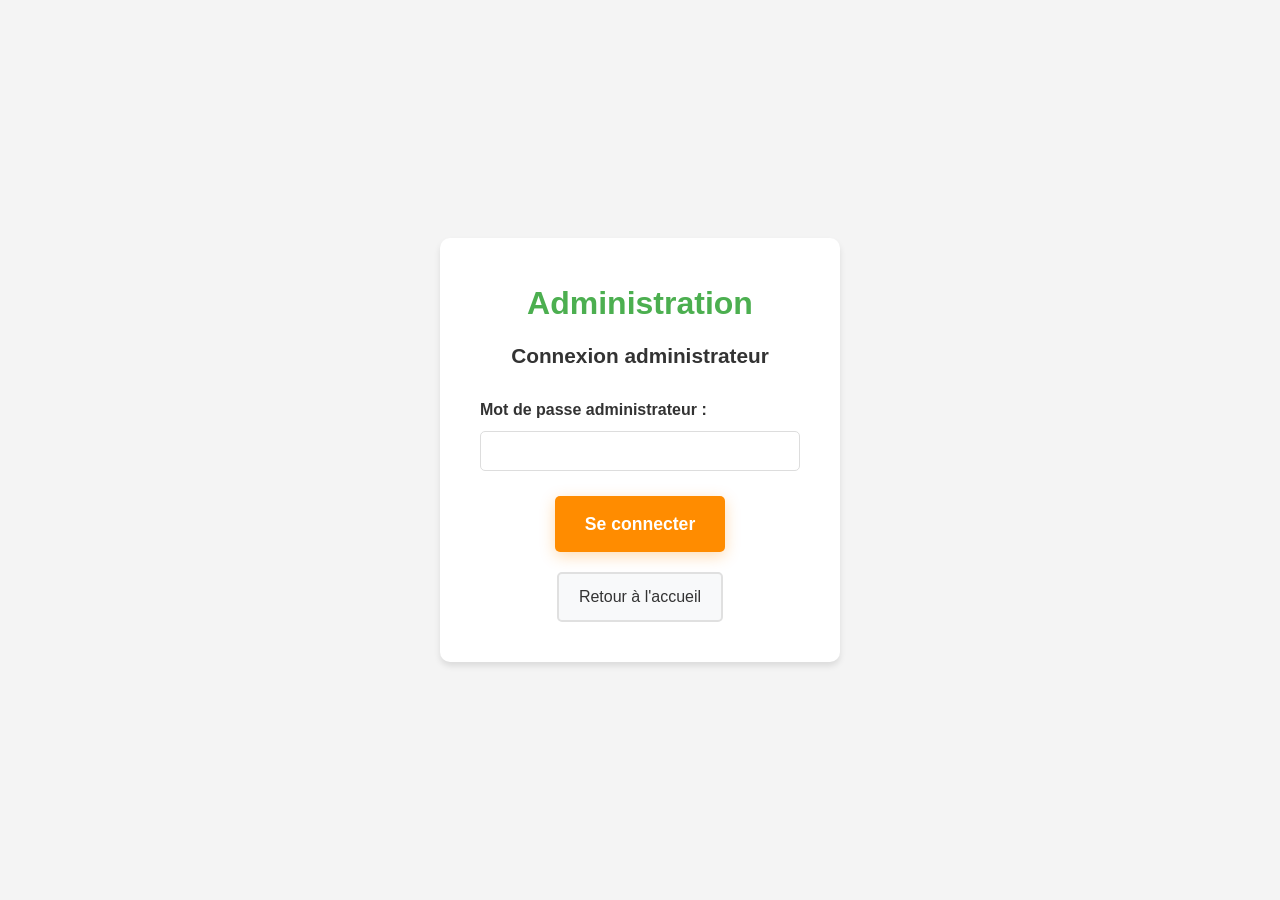
==== commit aa2bf36e: "boutonde retour sur mobile" ====
--- a/admin.html
+++ b/admin.html
@@ -4,9 +4,14 @@
     <meta charset="UTF-8">
     <meta name="viewport" content="width=device-width, initial-scale=1.0">
     <title>Administration - Teranga Bio Sénégal</title>
-    <link rel="stylesheet" href="styles.css?v=29">
+    <link rel="stylesheet" href="styles.css?v=32">
 </head>
-<body>
+<body class="admin-page">
+    <button id="mobile-back-button" class="mobile-back-button" aria-label="Retour">
+        <svg width="24" height="24" viewBox="0 0 24 24" fill="currentColor">
+            <path d="M20 11H7.83l5.59-5.59L12 4l-8 8 8 8 1.41-1.41L7.83 13H20v-2z"/>
+        </svg>
+    </button>
     <!-- Section de connexion -->
     <div id="admin-login" class="admin-login-container" style="display: flex !important; visibility: visible !important;">
         <div class="admin-login-box">
@@ -32,6 +37,18 @@
             </div>
         </header>
         <main>
+            <!-- Avertissement localStorage -->
+            <section id="admin-avertissement" style="background-color: #fff3cd; border: 2px solid #ffc107; border-radius: 8px; padding: 15px; margin-bottom: 20px;">
+                <h3 style="color: #856404; margin-top: 0;">⚠️ Important : Stockage local</h3>
+                <p style="color: #856404; margin-bottom: 10px;">
+                    Les données sont stockées localement dans votre navigateur (localStorage). 
+                    <strong>Les vendeurs inscrits sur d'autres appareils ou navigateurs ne seront pas visibles ici.</strong>
+                </p>
+                <p style="color: #856404; margin-bottom: 0;">
+                    Pour partager les données entre appareils, utilisez les boutons d'export/import ci-dessous.
+                </p>
+            </section>
+
             <!-- Statistiques -->
             <section id="admin-stats">
                 <h2>Statistiques de la plateforme</h2>
@@ -75,6 +92,17 @@
                 </div>
             </section>
 
+            <!-- Export/Import de données -->
+            <section id="admin-export-import" style="margin-bottom: 30px;">
+                <h2>Export/Import des données</h2>
+                <div class="admin-actions-grid" style="display: grid; grid-template-columns: repeat(auto-fit, minmax(200px, 1fr)); gap: 15px; margin-bottom: 15px;">
+                    <button id="btn-export-vendeurs" class="btn" style="background-color: #1e6b3a;">📥 Exporter les vendeurs</button>
+                    <button id="btn-import-vendeurs" class="btn" style="background-color: #1e6b3a;">📤 Importer les vendeurs</button>
+                    <input type="file" id="input-import-vendeurs" accept=".json" style="display: none;">
+                </div>
+                <div id="message-export-import" style="display: none; margin-top: 15px; padding: 10px; border-radius: 5px;"></div>
+            </section>
+
             <!-- Actions administratives -->
             <section id="admin-actions">
                 <h2>Actions administratives</h2>
@@ -86,11 +114,10 @@
                 <div id="message-admin-actions" style="display: none; margin-top: 15px; padding: 10px; border-radius: 5px;"></div>
             </section>
         </main>
-        <footer>
-            <p>&copy; 2025 Teranga Bio Sénégal - Administration</p>
-        </footer>
+        <!-- Footer chargé dynamiquement -->
+        <div id="footer-placeholder"></div>
     </div>
-    <script src="script.js?v=23"></script>
+    <script src="script.js?v=26"></script>
 </body>
 </html>
 
--- a/styles.css
+++ b/styles.css
@@ -41,6 +41,44 @@
     box-shadow: 0 2px 10px rgba(0, 0, 0, 0.1);
     position: relative;
     z-index: 100;
+}
+
+/* Bouton de retour mobile */
+.mobile-back-button {
+    display: none;
+    position: fixed;
+    top: 15px;
+    left: 15px;
+    width: 44px;
+    height: 44px;
+    background-color: rgba(30, 107, 58, 0.9);
+    border: 2px solid rgba(255, 255, 255, 0.3);
+    border-radius: 50%;
+    color: white;
+    cursor: pointer;
+    z-index: 10003;
+    align-items: center;
+    justify-content: center;
+    transition: all 0.3s ease;
+    box-shadow: 0 2px 8px rgba(0, 0, 0, 0.2);
+}
+
+.mobile-back-button:hover,
+.mobile-back-button:focus {
+    background-color: rgba(30, 107, 58, 1);
+    border-color: rgba(255, 255, 255, 0.5);
+    transform: scale(1.1);
+    outline: none;
+}
+
+.mobile-back-button:active {
+    transform: scale(0.95);
+}
+
+.mobile-back-button svg {
+    width: 24px;
+    height: 24px;
+    fill: currentColor;
 }
 
 .logo-header {
@@ -470,6 +508,12 @@
     font-size: 1rem;
     color: #555 !important;
     line-height: 1.8;
+}
+
+/* Exception pour la section vidéo */
+body.page-accueil section#video-presentation .video-wrapper p,
+body.page-accueil section.video-section .video-wrapper p {
+    color: #ffffff !important;
     visibility: visible !important;
     opacity: 1 !important;
 }
@@ -539,13 +583,27 @@
 .accueil-intro {
     color: #000000;
     font-size: 1.15em;
-    margin-bottom: 35px;
+    margin-bottom: 20px;
     max-width: 700px;
     margin-left: auto;
     margin-right: auto;
     text-shadow: none;
     line-height: 1.8;
     font-weight: 400;
+}
+
+.accueil-reassurance {
+    color: #1e6b3a;
+    font-size: 1em;
+    font-weight: 600;
+    margin: 30px auto 35px;
+    max-width: 700px;
+    text-align: center;
+    padding: 15px 20px;
+    background-color: rgba(30, 107, 58, 0.1);
+    border-radius: 10px;
+    border-left: 4px solid #1e6b3a;
+    line-height: 1.6;
 }
 
 body.page-accueil section#accueil p {
@@ -583,6 +641,389 @@
     display: block !important;
 }
 
+/* Formulaire vendeur sur la page d'accueil */
+body.page-accueil .form-vendeur-inline {
+    margin-top: 0;
+    background: white;
+    border-radius: 16px;
+    box-shadow: 0 8px 30px rgba(0, 0, 0, 0.12);
+    padding: 30px;
+    position: fixed;
+    top: 50%;
+    left: 50%;
+    transform: translate(-50%, -50%);
+    width: 90%;
+    max-width: none;
+    max-height: 90vh;
+    overflow-y: auto;
+    z-index: 10000;
+    animation: fadeIn 0.4s ease;
+    display: none;
+}
+
+@media (min-width: 769px) {
+    body.page-accueil .form-vendeur-inline {
+        width: 50vw;
+    }
+}
+
+@keyframes fadeIn {
+    from {
+        opacity: 0;
+        transform: translate(-50%, -50%) scale(0.95);
+    }
+    to {
+        opacity: 1;
+        transform: translate(-50%, -50%) scale(1);
+    }
+}
+
+/* Overlay pour le formulaire */
+.form-overlay {
+    position: fixed;
+    top: 0;
+    left: 0;
+    right: 0;
+    bottom: 0;
+    background-color: rgba(0, 0, 0, 0.5);
+    z-index: 9999;
+    animation: fadeIn 0.3s ease;
+}
+
+.form-overlay.visible {
+    display: block !important;
+}
+
+body.page-accueil .form-vendeur-inline.visible {
+    display: block !important;
+}
+
+body.page-accueil .form-vendeur-inline h3 {
+    color: #1e6b3a;
+    font-size: 1.4rem;
+    margin-bottom: 5px;
+    text-align: center;
+    padding-right: 40px;
+}
+
+body.page-accueil .close-form-btn {
+    position: absolute;
+    top: 15px;
+    right: 15px;
+    background: #f5f5f5;
+    border: none;
+    border-radius: 50%;
+    width: 36px;
+    height: 36px;
+    cursor: pointer;
+    display: flex;
+    align-items: center;
+    justify-content: center;
+    transition: all 0.3s ease;
+    z-index: 10;
+}
+
+body.page-accueil .close-form-btn:hover {
+    background: #e53935;
+    color: white;
+}
+
+body.page-accueil .close-form-btn svg {
+    width: 20px;
+    height: 20px;
+}
+
+/* Styles communs pour le formulaire vendeur (page accueil et page vendeur) */
+body.page-accueil .form-vendeur-inline .form-intro,
+body.page-vendeur .form-vendeur-inline .form-intro {
+    text-align: center;
+    color: #555;
+    font-size: 1.1rem;
+    margin-bottom: 40px;
+    max-width: 600px;
+    margin-left: auto;
+    margin-right: auto;
+}
+
+body.page-accueil .vendeur-form,
+body.page-vendeur .vendeur-form {
+    max-width: 100%;
+    margin: 0;
+    background: transparent;
+    padding: 0;
+    border-radius: 0;
+    box-shadow: none;
+}
+
+body.page-accueil .form-fieldset,
+body.page-vendeur .form-fieldset {
+    border: none;
+    padding: 0;
+    margin: 0 0 35px 0;
+}
+
+body.page-accueil .form-fieldset legend,
+body.page-vendeur .form-fieldset legend {
+    font-size: 1.2rem;
+    font-weight: 600;
+    color: #1e6b3a;
+    margin-bottom: 20px;
+    padding-bottom: 10px;
+    border-bottom: 2px solid #e8f5e9;
+    width: 100%;
+}
+
+body.page-accueil .form-fieldset[disabled],
+body.page-vendeur .form-fieldset[disabled] {
+    opacity: 0.5;
+    pointer-events: none;
+}
+
+body.page-accueil .form-group,
+body.page-vendeur .form-group {
+    margin-bottom: 20px;
+}
+
+body.page-accueil .form-group label,
+body.page-vendeur .form-group label {
+    display: block;
+    color: #1e6b3a;
+    font-weight: 600;
+    margin-bottom: 8px;
+    font-size: 1.05em;
+}
+
+body.page-accueil .form-group .required,
+body.page-vendeur .form-group .required {
+    color: #e74c3c;
+}
+
+body.page-accueil .form-group input,
+body.page-accueil .form-group textarea,
+body.page-accueil .form-group select,
+body.page-vendeur .form-group input,
+body.page-vendeur .form-group textarea,
+body.page-vendeur .form-group select {
+    width: 100%;
+    padding: 12px 16px;
+    border: 2px solid #e0e0e0;
+    border-radius: 8px;
+    font-size: 1.05em;
+    box-sizing: border-box;
+    font-family: inherit;
+    transition: all 0.3s ease;
+    background-color: #fafafa;
+    color: #333;
+}
+
+body.page-accueil .form-group input:focus,
+body.page-accueil .form-group textarea:focus,
+body.page-accueil .form-group select:focus,
+body.page-vendeur .form-group input:focus,
+body.page-vendeur .form-group textarea:focus,
+body.page-vendeur .form-group select:focus {
+    outline: none;
+    border-color: #1e6b3a;
+    background-color: white;
+    box-shadow: 0 0 0 3px rgba(30, 107, 58, 0.1);
+}
+
+body.page-accueil .form-group input:disabled,
+body.page-accueil .form-group textarea:disabled,
+body.page-accueil .form-group select:disabled,
+body.page-vendeur .form-group input:disabled,
+body.page-vendeur .form-group textarea:disabled,
+body.page-vendeur .form-group select:disabled {
+    background-color: #f5f5f5;
+    cursor: not-allowed;
+}
+
+body.page-accueil .form-group textarea,
+body.page-vendeur .form-group textarea {
+    min-height: 120px;
+    resize: vertical;
+    line-height: 1.6;
+}
+
+body.page-accueil .form-group.error input,
+body.page-accueil .form-group.error textarea,
+body.page-accueil .form-group.error select,
+body.page-vendeur .form-group.error input,
+body.page-vendeur .form-group.error textarea,
+body.page-vendeur .form-group.error select {
+    border-color: #e74c3c;
+}
+
+body.page-accueil .error-message,
+body.page-vendeur .error-message {
+    display: none;
+    color: #e74c3c;
+    font-size: 0.9em;
+    margin-top: 5px;
+}
+
+body.page-accueil .form-group.error .error-message,
+body.page-vendeur .form-group.error .error-message {
+    display: block;
+}
+
+body.page-accueil .conditions-fieldset,
+body.page-vendeur .conditions-fieldset {
+    margin-bottom: 25px;
+    border: 2px solid #e8f5e9;
+    background: #f8fdf9;
+    padding: 20px;
+    border-radius: 8px;
+}
+
+body.page-accueil .conditions-fieldset legend,
+body.page-vendeur .conditions-fieldset legend {
+    color: #1e6b3a;
+    font-weight: 600;
+    font-size: 1.1rem;
+    padding: 0 12px;
+}
+
+body.page-accueil .conditions-container,
+body.page-vendeur .conditions-container {
+    margin-bottom: 20px;
+    border: 1px solid #e0e0e0;
+    border-radius: 8px;
+    background: white;
+    padding: 20px;
+    max-height: 400px;
+    overflow-y: auto;
+}
+
+body.page-accueil .conditions-content h4,
+body.page-vendeur .conditions-content h4 {
+    color: #1e6b3a;
+    font-size: 1.3em;
+    margin: 0 0 15px 0;
+}
+
+body.page-accueil .conditions-content h5,
+body.page-vendeur .conditions-content h5 {
+    color: #1e6b3a;
+    font-size: 1.1em;
+    margin: 20px 0 10px 0;
+    font-weight: 600;
+}
+
+body.page-accueil .conditions-content p,
+body.page-vendeur .conditions-content p {
+    margin: 10px 0;
+    line-height: 1.6;
+    color: #333;
+}
+
+body.page-accueil .conditions-content ul,
+body.page-vendeur .conditions-content ul {
+    margin: 10px 0 10px 20px;
+    padding: 0;
+}
+
+body.page-accueil .conditions-content li,
+body.page-vendeur .conditions-content li {
+    margin: 5px 0;
+    line-height: 1.6;
+    color: #333;
+}
+
+body.page-accueil .checkbox-group,
+body.page-vendeur .checkbox-group {
+    margin-top: 15px;
+}
+
+body.page-accueil .checkbox-label,
+body.page-vendeur .checkbox-label {
+    display: flex;
+    align-items: flex-start;
+    gap: 10px;
+    cursor: pointer;
+    font-weight: 500;
+}
+
+body.page-accueil .checkbox-label input[type="checkbox"],
+body.page-vendeur .checkbox-label input[type="checkbox"] {
+    width: auto;
+    margin-top: 3px;
+    cursor: pointer;
+}
+
+body.page-accueil .form-actions,
+body.page-vendeur .form-actions {
+    margin-top: 30px;
+    text-align: center;
+}
+
+body.page-accueil .btn-vendeur,
+body.page-vendeur .btn-vendeur {
+    background: linear-gradient(135deg, #1e6b3a 0%, #2d8f4f 100%);
+    color: white;
+    padding: 14px 30px;
+    border: none;
+    border-radius: 8px;
+    font-size: 1.1em;
+    font-weight: 600;
+    cursor: pointer;
+    transition: all 0.3s ease;
+    display: inline-flex;
+    align-items: center;
+    gap: 10px;
+}
+
+body.page-accueil .btn-vendeur:hover,
+body.page-vendeur .btn-vendeur:hover {
+    transform: translateY(-2px);
+    box-shadow: 0 6px 20px rgba(30, 107, 58, 0.4);
+}
+
+body.page-accueil .confirmation-message,
+body.page-vendeur .confirmation-message {
+    text-align: center;
+    padding: 40px 20px;
+}
+
+body.page-accueil .confirmation-icon,
+body.page-vendeur .confirmation-icon {
+    color: #1e6b3a;
+    margin-bottom: 20px;
+}
+
+body.page-accueil .confirmation-message h4,
+body.page-vendeur .confirmation-message h4 {
+    color: #1e6b3a;
+    font-size: 1.5rem;
+    margin: 0 0 15px 0;
+}
+
+body.page-accueil .confirmation-message p,
+body.page-vendeur .confirmation-message p {
+    color: #666;
+    margin: 0 0 25px 0;
+    line-height: 1.6;
+}
+
+body.page-accueil .btn-secondary,
+body.page-vendeur .btn-secondary {
+    background: white;
+    color: #1e6b3a;
+    padding: 12px 25px;
+    border: 2px solid #1e6b3a;
+    border-radius: 8px;
+    font-size: 1em;
+    font-weight: 600;
+    cursor: pointer;
+    transition: all 0.3s ease;
+}
+
+body.page-accueil .btn-secondary:hover,
+body.page-vendeur .btn-secondary:hover {
+    background: #1e6b3a;
+    color: white;
+}
+
 /* Titre du formulaire */
 .formulaire-inscription-popup .formulaire-titre {
     color: #1e6b3a;
@@ -846,6 +1287,11 @@
 
 /* Responsive pour la charte */
 @media (max-width: 768px) {
+    /* Afficher le bouton de retour sur mobile */
+    .mobile-back-button {
+        display: flex;
+    }
+    
     .charte-vendeur-container {
         padding: 15px;
         max-height: 350px;
@@ -917,6 +1363,32 @@
     .marqueur-cercle {
         z-index: 1000 !important;
         position: relative;
+    }
+    
+    /* Formulaire vendeur sur la page d'accueil - mobile */
+    body.page-accueil .form-vendeur-inline {
+        padding: 20px;
+        width: 95%;
+        max-height: 95vh;
+        transform: translate(-50%, -50%);
+    }
+    
+    body.page-accueil .form-vendeur-inline h3 {
+        font-size: 1.2rem;
+        padding-right: 40px;
+    }
+    
+    body.page-accueil .conditions-container {
+        max-height: 300px;
+        padding: 15px;
+    }
+    
+    body.page-accueil .form-fieldset {
+        margin-bottom: 25px;
+    }
+    
+    body.page-accueil .form-group {
+        margin-bottom: 15px;
     }
     
     /* S'assurer que les popups sont aussi visibles */
@@ -1357,6 +1829,37 @@
     color: #4CAF50;
 }
 
+/* Nombre d'annonces du vendeur */
+.vendeur-annonces {
+    margin-top: 8px;
+    color: #1e6b3a;
+    font-size: 0.95em;
+    font-weight: 600;
+}
+
+/* Statut du vendeur */
+.vendeur-statut {
+    display: inline-block;
+    margin-top: 8px;
+    padding: 4px 12px;
+    border-radius: 12px;
+    font-size: 0.85em;
+    font-weight: 600;
+    text-transform: uppercase;
+}
+
+.vendeur-statut-actif {
+    background-color: #d4edda;
+    color: #155724;
+    border: 1px solid #c3e6cb;
+}
+
+.vendeur-statut-nouveau {
+    background-color: #fff3cd;
+    color: #856404;
+    border: 1px solid #ffeaa7;
+}
+
 /* Recherche produits */
 .recherche-produits-container {
     margin-bottom: 20px;
@@ -1386,6 +1889,288 @@
 }
 
 /* Footer */
+/* ===== FOOTER PROFESSIONNEL ===== */
+.main-footer {
+    background: linear-gradient(135deg, #1e6b3a 0%, #2d8f4f 100%);
+    color: white;
+    margin-top: 60px;
+    padding: 0;
+    animation: footerSlideUp 0.8s ease-out;
+}
+
+@keyframes footerSlideUp {
+    0% {
+        opacity: 0;
+        transform: translateY(50px);
+    }
+    100% {
+        opacity: 1;
+        transform: translateY(0);
+    }
+}
+
+.footer-container {
+    max-width: 1200px;
+    margin: 0 auto;
+    padding: 50px 20px 30px;
+    display: grid;
+    grid-template-columns: repeat(4, 1fr);
+    gap: 40px;
+}
+
+.footer-block {
+    display: flex;
+    flex-direction: column;
+    animation: footerBlockFadeIn 1s ease-out backwards;
+}
+
+.footer-block:nth-child(1) {
+    animation-delay: 0.1s;
+}
+
+.footer-block:nth-child(2) {
+    animation-delay: 0.2s;
+}
+
+.footer-block:nth-child(3) {
+    animation-delay: 0.3s;
+}
+
+.footer-block:nth-child(4) {
+    animation-delay: 0.4s;
+}
+
+@keyframes footerBlockFadeIn {
+    0% {
+        opacity: 0;
+        transform: translateY(20px);
+    }
+    100% {
+        opacity: 1;
+        transform: translateY(0);
+    }
+}
+
+.footer-block h3 {
+    font-size: 1.4rem;
+    font-weight: 700;
+    margin: 0 0 15px 0;
+    color: white;
+    position: relative;
+    transition: all 0.3s ease;
+}
+
+.footer-block h3:hover {
+    transform: translateX(3px);
+    text-shadow: 0 2px 8px rgba(255, 255, 255, 0.3);
+}
+
+.footer-block h4 {
+    font-size: 1.1rem;
+    font-weight: 600;
+    margin: 0 0 20px 0;
+    color: white;
+    border-bottom: 2px solid rgba(255, 255, 255, 0.2);
+    padding-bottom: 10px;
+    position: relative;
+    transition: all 0.3s ease;
+}
+
+.footer-block h4::after {
+    content: '';
+    position: absolute;
+    bottom: -2px;
+    left: 0;
+    width: 0;
+    height: 2px;
+    background: white;
+    transition: width 0.3s ease;
+}
+
+.footer-block h4:hover::after {
+    width: 100%;
+}
+
+.footer-block h4:hover {
+    transform: translateX(3px);
+}
+
+.footer-identity p {
+    font-size: 0.95rem;
+    line-height: 1.7;
+    color: rgba(255, 255, 255, 0.9);
+    margin: 0;
+}
+
+.footer-block ul {
+    list-style: none;
+    padding: 0;
+    margin: 0;
+}
+
+.footer-block ul li {
+    margin-bottom: 12px;
+    animation: footerListItemFadeIn 0.6s ease-out backwards;
+    animation-delay: calc(0.1s * var(--item-index, 0));
+    transition: all 0.3s ease;
+}
+
+.footer-block ul li:last-child {
+    margin-bottom: 0;
+}
+
+@keyframes footerListItemFadeIn {
+    0% {
+        opacity: 0;
+        transform: translateX(-10px);
+    }
+    100% {
+        opacity: 1;
+        transform: translateX(0);
+    }
+}
+
+.footer-block ul li:hover {
+    transform: translateX(3px);
+}
+
+.footer-block a {
+    color: rgba(255, 255, 255, 0.85);
+    text-decoration: none;
+    font-size: 0.95rem;
+    transition: all 0.3s ease;
+    display: inline-flex;
+    align-items: center;
+    gap: 8px;
+    position: relative;
+}
+
+.footer-block a::before {
+    content: '';
+    position: absolute;
+    left: -10px;
+    width: 4px;
+    height: 0;
+    background: rgba(255, 255, 255, 0.5);
+    transition: height 0.3s ease;
+    border-radius: 2px;
+}
+
+.footer-block a:hover {
+    color: white;
+    transform: translateX(5px);
+    padding-left: 5px;
+}
+
+.footer-block a:hover::before {
+    height: 100%;
+}
+
+.footer-contact ul li svg {
+    flex-shrink: 0;
+    opacity: 0.8;
+    transition: all 0.3s ease;
+}
+
+.footer-contact ul li a:hover svg {
+    opacity: 1;
+    transform: scale(1.1) rotate(5deg);
+}
+
+.footer-legal-notice {
+    background: rgba(0, 0, 0, 0.15);
+    padding: 20px;
+    border-top: 1px solid rgba(255, 255, 255, 0.1);
+    animation: footerSectionFadeIn 1s ease-out 0.5s backwards;
+}
+
+@keyframes footerSectionFadeIn {
+    0% {
+        opacity: 0;
+        transform: translateY(10px);
+    }
+    100% {
+        opacity: 1;
+        transform: translateY(0);
+    }
+}
+
+.footer-legal-notice p {
+    max-width: 1000px;
+    margin: 0 auto;
+    text-align: center;
+    font-size: 0.85rem;
+    line-height: 1.6;
+    color: rgba(255, 255, 255, 0.85);
+    transition: all 0.3s ease;
+}
+
+.footer-legal-notice:hover p {
+    color: rgba(255, 255, 255, 0.95);
+    transform: scale(1.01);
+}
+
+.footer-copyright {
+    background: rgba(0, 0, 0, 0.2);
+    padding: 15px 20px;
+    text-align: center;
+    border-top: 1px solid rgba(255, 255, 255, 0.1);
+    animation: footerSectionFadeIn 1s ease-out 0.6s backwards;
+}
+
+.footer-copyright p {
+    margin: 0;
+    font-size: 0.9rem;
+    color: rgba(255, 255, 255, 0.8);
+    transition: all 0.3s ease;
+}
+
+.footer-copyright:hover p {
+    color: rgba(255, 255, 255, 0.95);
+}
+
+/* Responsive Footer */
+@media (max-width: 992px) {
+    .footer-container {
+        grid-template-columns: repeat(2, 1fr);
+        gap: 35px;
+    }
+}
+
+@media (max-width: 768px) {
+    .footer-container {
+        grid-template-columns: 1fr;
+        gap: 30px;
+        padding: 40px 20px 25px;
+    }
+    
+    .footer-block h3 {
+        font-size: 1.3rem;
+    }
+    
+    .footer-block h4 {
+        font-size: 1rem;
+    }
+    
+    .footer-identity p {
+        font-size: 0.9rem;
+    }
+    
+    .footer-block a {
+        font-size: 0.9rem;
+    }
+    
+    .footer-legal-notice p {
+        font-size: 0.8rem;
+        text-align: left;
+    }
+    
+    .footer-copyright p {
+        font-size: 0.85rem;
+    }
+}
+
+/* Ancien footer (pour compatibilité) */
 footer {
     text-align: center;
     padding: 40px 20px;
@@ -1618,18 +2403,34 @@
     margin: 0;
 }
 
-/* Section inscriptions en attente */
-#admin-en-attente {
+/* Section inscriptions en attente - Styles de base */
+#admin-en-attente,
+body.admin-page #admin-en-attente {
     margin-bottom: 30px;
-}
-
-#admin-en-attente h2 {
+    display: block !important;
+    visibility: visible !important;
+    opacity: 1 !important;
+}
+
+#admin-en-attente h2,
+body.admin-page #admin-en-attente h2 {
     margin-bottom: 20px;
     color: #333;
     font-size: 1.5em;
 }
 
-#admin-en-attente > div:first-child {
+#liste-en-attente,
+body.admin-page #liste-en-attente {
+    display: flex !important;
+    flex-direction: column;
+    gap: 20px;
+    min-height: 50px;
+    visibility: visible !important;
+    opacity: 1 !important;
+}
+
+#admin-en-attente > div:first-child,
+body.admin-page #admin-en-attente > div:first-child {
     display: flex !important;
     justify-content: space-between !important;
     align-items: center !important;
@@ -1638,28 +2439,41 @@
     gap: 15px;
 }
 
-#btn-refresh-en-attente {
+/* Bouton actualiser - Styles de base pour tous les écrans */
+#btn-refresh-en-attente,
+body.admin-page #btn-refresh-en-attente {
     display: inline-block !important;
     visibility: visible !important;
     opacity: 1 !important;
     padding: 10px 20px !important;
-    background-color: #4CAF50 !important;
+    background-color: #1e6b3a !important;
     color: white !important;
     border: none !important;
     border-radius: 5px !important;
     cursor: pointer !important;
     font-size: 1em !important;
     font-weight: 500 !important;
-    transition: background-color 0.3s !important;
+    transition: all 0.3s ease !important;
     margin: 0 !important;
     white-space: nowrap !important;
-}
-
-#btn-refresh-en-attente:hover {
-    background-color: #45a049 !important;
-}
-
-#btn-refresh-en-attente:focus {
+    box-shadow: 0 2px 4px rgba(0, 0, 0, 0.1) !important;
+}
+
+#btn-refresh-en-attente:hover,
+body.admin-page #btn-refresh-en-attente:hover {
+    background-color: #155724 !important;
+    transform: translateY(-1px) !important;
+    box-shadow: 0 3px 6px rgba(0, 0, 0, 0.15) !important;
+}
+
+#btn-refresh-en-attente:active,
+body.admin-page #btn-refresh-en-attente:active {
+    transform: translateY(0) !important;
+    box-shadow: 0 1px 2px rgba(0, 0, 0, 0.1) !important;
+}
+
+#btn-refresh-en-attente:focus,
+body.admin-page #btn-refresh-en-attente:focus {
     outline: 3px solid #FF8C00 !important;
     outline-offset: 2px !important;
 }
@@ -2089,6 +2903,91 @@
     
     #btn-refresh-en-attente {
         width: 100% !important;
+    }
+}
+
+/* Styles spécifiques pour desktop - Page Admin uniquement */
+@media (min-width: 769px) {
+    /* Section inscriptions en attente - Desktop */
+    body:has(#admin-dashboard) #admin-en-attente,
+    body.admin-page #admin-en-attente {
+        display: block !important;
+        visibility: visible !important;
+        opacity: 1 !important;
+        margin-bottom: 30px !important;
+    }
+    
+    body:has(#admin-dashboard) #liste-en-attente,
+    body.admin-page #liste-en-attente {
+        display: flex !important;
+        flex-direction: column !important;
+        gap: 20px !important;
+        min-height: 50px !important;
+        visibility: visible !important;
+        opacity: 1 !important;
+    }
+    
+    /* Bouton actualiser - Desktop */
+    body:has(#admin-dashboard) #btn-refresh-en-attente,
+    body.admin-page #btn-refresh-en-attente {
+        display: inline-block !important;
+        visibility: visible !important;
+        opacity: 1 !important;
+        padding: 10px 20px !important;
+        background-color: #1e6b3a !important;
+        color: white !important;
+        border: none !important;
+        border-radius: 5px !important;
+        cursor: pointer !important;
+        font-size: 1em !important;
+        font-weight: 500 !important;
+        transition: background-color 0.3s ease !important;
+        margin: 0 !important;
+        white-space: nowrap !important;
+        width: auto !important;
+        min-width: 150px !important;
+    }
+    
+    body:has(#admin-dashboard) #btn-refresh-en-attente:hover,
+    body.admin-page #btn-refresh-en-attente:hover {
+        background-color: #155724 !important;
+        transform: translateY(-1px) !important;
+        box-shadow: 0 2px 5px rgba(0, 0, 0, 0.2) !important;
+    }
+    
+    body:has(#admin-dashboard) #btn-refresh-en-attente:active,
+    body.admin-page #btn-refresh-en-attente:active {
+        transform: translateY(0) !important;
+    }
+    
+    /* Header wrapper - Desktop */
+    body:has(#admin-dashboard) #admin-en-attente > div:first-child,
+    body.admin-page #admin-en-attente > div:first-child {
+        display: flex !important;
+        justify-content: space-between !important;
+        align-items: center !important;
+        margin-bottom: 15px !important;
+        flex-wrap: nowrap !important;
+        gap: 20px !important;
+    }
+    
+    /* Titre h2 - Desktop */
+    body:has(#admin-dashboard) #admin-en-attente h2,
+    body.admin-page #admin-en-attente h2 {
+        margin: 0 !important;
+        font-size: 1.5em !important;
+        color: #333 !important;
+        flex: 1 !important;
+    }
+    
+    /* Cartes de vendeurs en attente - Desktop */
+    body:has(#admin-dashboard) .admin-en-attente-card,
+    body.admin-page .admin-en-attente-card {
+        display: flex !important;
+        visibility: visible !important;
+        opacity: 1 !important;
+        border-left: 4px solid #ffc107 !important;
+        background-color: #fffbf0 !important;
     }
 }
 
@@ -2492,6 +3391,812 @@
     }
 }
 
+/* Section Vidéo - Optimisée pour la bande passante */
+.video-section {
+    padding: 60px 20px;
+    background: linear-gradient(135deg, #f8f9fa 0%, #ffffff 100%);
+    margin: 40px 0;
+}
+
+.video-container {
+    max-width: 900px;
+    margin: 0 auto;
+    text-align: center;
+}
+
+.video-section h2 {
+    font-size: 2.2em;
+    color: #1e6b3a;
+    margin: 0 0 20px 0;
+    font-weight: 700;
+}
+
+.video-intro {
+    font-size: 1.1em;
+    color: #555;
+    margin: 0 0 40px 0;
+    line-height: 1.6;
+    max-width: 700px;
+    margin-left: auto;
+    margin-right: auto;
+}
+
+/* Lecteur vidéo avec placeholder */
+.video-wrapper {
+    position: relative;
+    width: 100%;
+    max-width: 800px;
+    margin: 0 auto 20px;
+    border-radius: 15px;
+    overflow: hidden;
+    box-shadow: 0 8px 25px rgba(0, 0, 0, 0.15);
+    background: #000;
+    aspect-ratio: 16 / 9;
+}
+
+.video-placeholder {
+    position: absolute;
+    top: 0;
+    left: 0;
+    width: 100%;
+    height: 100%;
+    display: flex;
+    align-items: center;
+    justify-content: center;
+    background: linear-gradient(135deg, #1e6b3a 0%, #2d8f4f 100%);
+    cursor: pointer;
+    transition: all 0.3s ease;
+    z-index: 2;
+}
+
+.video-placeholder:hover {
+    background: linear-gradient(135deg, #2d8f4f 0%, #1e6b3a 100%);
+    transform: scale(1.02);
+}
+
+.video-poster {
+    display: flex;
+    flex-direction: column;
+    align-items: center;
+    justify-content: center;
+    gap: 20px;
+    padding: 40px;
+    color: white;
+}
+
+.play-icon {
+    width: 80px;
+    height: 80px;
+    color: white;
+    background: rgba(255, 140, 0, 0.9);
+    border-radius: 50%;
+    padding: 20px;
+    transition: all 0.3s ease;
+    box-shadow: 0 4px 15px rgba(255, 140, 0, 0.4);
+}
+
+.video-placeholder:hover .play-icon {
+    transform: scale(1.1);
+    background: rgba(255, 140, 0, 1);
+    box-shadow: 0 6px 20px rgba(255, 140, 0, 0.6);
+}
+
+.video-placeholder-text {
+    font-size: 1.3em;
+    font-weight: 600;
+    color: #ffffff !important;
+    margin: 0;
+    text-shadow: 0 2px 6px rgba(0, 0, 0, 0.8), 0 0 10px rgba(0, 0, 0, 0.5) !important;
+    -webkit-text-fill-color: #ffffff !important;
+}
+
+.video-placeholder-note {
+    font-size: 0.9em;
+    color: #ffffff !important;
+    margin: 0;
+    font-style: italic;
+    text-shadow: 0 2px 4px rgba(0, 0, 0, 0.8), 0 0 8px rgba(0, 0, 0, 0.5) !important;
+    -webkit-text-fill-color: #ffffff !important;
+}
+
+/* Forcer la couleur blanche pour les textes du placeholder vidéo avec une spécificité maximale */
+body.page-accueil .video-wrapper .video-placeholder .video-poster p,
+body.page-accueil .video-wrapper .video-placeholder p,
+body.page-accueil .video-placeholder-text,
+body.page-accueil .video-placeholder-note,
+.video-wrapper .video-placeholder .video-poster p,
+.video-wrapper .video-placeholder p,
+.video-placeholder-text,
+.video-placeholder-note {
+    color: #ffffff !important;
+    text-shadow: 0 2px 6px rgba(0, 0, 0, 0.8), 0 0 10px rgba(0, 0, 0, 0.5) !important;
+}
+
+.video-player {
+    width: 100%;
+    height: 100%;
+    object-fit: cover;
+    display: block;
+}
+
+/* Container CTA pour publier une annonce */
+.video-cta-container {
+    margin-top: 40px;
+    text-align: center;
+    max-width: 600px;
+    margin-left: auto;
+    margin-right: auto;
+}
+
+.btn-video-cta {
+    display: inline-flex;
+    align-items: center;
+    justify-content: center;
+    gap: 10px;
+    padding: 18px 36px;
+    font-size: 1.15em;
+    font-weight: 700;
+    color: white;
+    background: linear-gradient(135deg, #1e6b3a 0%, #2d8f4f 100%);
+    border: none;
+    border-radius: 50px;
+    text-decoration: none;
+    transition: all 0.3s ease;
+    box-shadow: 0 4px 15px rgba(30, 107, 58, 0.3);
+    cursor: pointer;
+}
+
+.btn-video-cta:hover {
+    transform: translateY(-3px);
+    box-shadow: 0 6px 20px rgba(30, 107, 58, 0.4);
+    background: linear-gradient(135deg, #2d8f4f 0%, #1e6b3a 100%);
+}
+
+.btn-video-cta:active {
+    transform: translateY(-1px);
+}
+
+.video-cta-micro-text {
+    margin-top: 15px;
+    font-size: 0.9em;
+    color: #666;
+    line-height: 1.5;
+    font-weight: 400;
+}
+
+/* ============================================
+   MODAL DE PUBLICATION D'ANNONCE
+   ============================================ */
+
+.modal-publication {
+    position: fixed;
+    top: 0;
+    left: 0;
+    width: 100%;
+    height: 100%;
+    background: rgba(0, 0, 0, 0.7);
+    z-index: 10000;
+    display: flex;
+    align-items: center;
+    justify-content: center;
+    padding: 20px;
+    overflow-y: auto;
+}
+
+.modal-content {
+    background: white;
+    border-radius: 20px;
+    width: 100%;
+    max-width: 600px;
+    max-height: 90vh;
+    overflow-y: auto;
+    position: relative;
+    box-shadow: 0 10px 40px rgba(0, 0, 0, 0.3);
+}
+
+.modal-close {
+    position: absolute;
+    top: 15px;
+    right: 15px;
+    background: rgba(0, 0, 0, 0.1);
+    border: none;
+    width: 40px;
+    height: 40px;
+    border-radius: 50%;
+    font-size: 24px;
+    cursor: pointer;
+    display: flex;
+    align-items: center;
+    justify-content: center;
+    color: #333;
+    z-index: 10;
+    transition: all 0.3s ease;
+}
+
+.modal-close:hover {
+    background: rgba(0, 0, 0, 0.2);
+    transform: scale(1.1);
+}
+
+.modal-step {
+    padding: 40px 30px;
+    text-align: center;
+}
+
+.modal-step h2 {
+    font-size: 1.8em;
+    color: #1e6b3a;
+    margin: 0 0 15px 0;
+    font-weight: 700;
+}
+
+.step-description,
+.step-guide {
+    font-size: 1em;
+    color: #666;
+    margin: 0 0 30px 0;
+    line-height: 1.6;
+}
+
+/* ÉTAPE 1 : Choix du mode de publication */
+.format-buttons {
+    display: grid;
+    grid-template-columns: repeat(auto-fit, minmax(200px, 1fr));
+    gap: 20px;
+    margin-top: 30px;
+}
+
+.format-btn {
+    display: flex;
+    flex-direction: column;
+    align-items: center;
+    justify-content: center;
+    gap: 12px;
+    padding: 35px 20px;
+    background: #f8f9fa;
+    border: 3px solid #e0e0e0;
+    border-radius: 15px;
+    cursor: pointer;
+    transition: all 0.3s ease;
+    font-size: 1.1em;
+    font-weight: 600;
+    color: #333;
+    text-align: center;
+}
+
+.format-btn:hover {
+    border-color: #1e6b3a;
+    background: rgba(30, 107, 58, 0.05);
+    transform: translateY(-3px);
+    box-shadow: 0 4px 15px rgba(30, 107, 58, 0.2);
+}
+
+.format-emoji {
+    font-size: 2.5em;
+    line-height: 1;
+}
+
+.format-btn[data-mode="record-audio"]:hover {
+    border-color: #FF8C00;
+    background: rgba(255, 140, 0, 0.05);
+    box-shadow: 0 4px 15px rgba(255, 140, 0, 0.2);
+}
+
+.format-btn[data-mode="import"]:hover {
+    border-color: #2d8f4f;
+    background: rgba(45, 143, 79, 0.05);
+    box-shadow: 0 4px 15px rgba(45, 143, 79, 0.2);
+}
+
+/* ÉTAPE 2 : Enregistrement */
+.recording-container {
+    margin-top: 30px;
+}
+
+.recording-preview {
+    width: 100%;
+    max-width: 400px;
+    margin: 0 auto 30px;
+    aspect-ratio: 16 / 9;
+    background: #000;
+    border-radius: 15px;
+    overflow: hidden;
+    position: relative;
+    display: flex;
+    align-items: center;
+    justify-content: center;
+}
+
+.recording-placeholder {
+    color: rgba(255, 255, 255, 0.5);
+    display: flex;
+    align-items: center;
+    justify-content: center;
+}
+
+#video-preview,
+#audio-preview {
+    width: 100%;
+    height: 100%;
+    object-fit: cover;
+}
+
+.recording-controls {
+    display: flex;
+    flex-direction: column;
+    align-items: center;
+    gap: 20px;
+}
+
+.timer {
+    font-size: 2em;
+    font-weight: 700;
+    color: #1e6b3a;
+    font-family: 'Courier New', monospace;
+}
+
+.btn-record {
+    display: flex;
+    align-items: center;
+    gap: 10px;
+    padding: 18px 36px;
+    background: #1e6b3a;
+    color: white;
+    border: none;
+    border-radius: 50px;
+    font-size: 1.1em;
+    font-weight: 600;
+    cursor: pointer;
+    transition: all 0.3s ease;
+    box-shadow: 0 4px 15px rgba(30, 107, 58, 0.3);
+}
+
+.btn-record:hover {
+    transform: translateY(-2px);
+    box-shadow: 0 6px 20px rgba(30, 107, 58, 0.4);
+}
+
+.btn-record.btn-stop {
+    background: #dc3545;
+    box-shadow: 0 4px 15px rgba(220, 53, 69, 0.3);
+}
+
+.btn-record.btn-stop:hover {
+    box-shadow: 0 6px 20px rgba(220, 53, 69, 0.4);
+}
+
+.btn-record.btn-restart {
+    background: #FF8C00;
+    box-shadow: 0 4px 15px rgba(255, 140, 0, 0.3);
+}
+
+.btn-record.btn-restart:hover {
+    box-shadow: 0 6px 20px rgba(255, 140, 0, 0.4);
+}
+
+/* Section Importation */
+.import-container {
+    margin-top: 30px;
+    text-align: center;
+}
+
+.btn-import {
+    display: flex;
+    flex-direction: column;
+    align-items: center;
+    justify-content: center;
+    gap: 15px;
+    padding: 50px 30px;
+    background: #f8f9fa;
+    border: 3px dashed #1e6b3a;
+    border-radius: 15px;
+    cursor: pointer;
+    transition: all 0.3s ease;
+    width: 100%;
+    max-width: 400px;
+    margin: 0 auto;
+}
+
+.btn-import:hover {
+    background: rgba(30, 107, 58, 0.05);
+    border-color: #2d8f4f;
+    transform: translateY(-3px);
+}
+
+.btn-import svg {
+    color: #1e6b3a;
+    width: 64px;
+    height: 64px;
+}
+
+.btn-import span {
+    font-size: 1.2em;
+    font-weight: 600;
+    color: #333;
+}
+
+.btn-import small {
+    font-size: 0.9em;
+    color: #666;
+    font-weight: normal;
+}
+
+.import-preview {
+    margin-top: 30px;
+    text-align: center;
+}
+
+.file-info {
+    margin-top: 15px;
+    padding: 15px;
+    background: #f8f9fa;
+    border-radius: 10px;
+    color: #333;
+    font-size: 0.95em;
+}
+
+/* ÉTAPE 3 : Informations */
+.form-simple {
+    text-align: left;
+    margin-top: 30px;
+}
+
+.form-group {
+    margin-bottom: 30px;
+}
+
+.form-group label {
+    display: block;
+    font-weight: 600;
+    color: #333;
+    margin-bottom: 10px;
+    font-size: 1em;
+}
+
+.btn-location {
+    width: 100%;
+    padding: 15px 20px;
+    background: #f8f9fa;
+    border: 2px solid #e0e0e0;
+    border-radius: 10px;
+    display: flex;
+    align-items: center;
+    gap: 10px;
+    cursor: pointer;
+    transition: all 0.3s ease;
+    font-size: 1em;
+    color: #333;
+}
+
+.btn-location:hover {
+    border-color: #1e6b3a;
+    background: rgba(30, 107, 58, 0.05);
+}
+
+.btn-location svg {
+    color: #1e6b3a;
+    flex-shrink: 0;
+}
+
+#location-input {
+    width: 100%;
+    padding: 15px;
+    border: 2px solid #e0e0e0;
+    border-radius: 10px;
+    font-size: 1em;
+    margin-top: 10px;
+}
+
+.product-buttons {
+    display: grid;
+    grid-template-columns: repeat(auto-fit, minmax(120px, 1fr));
+    gap: 10px;
+}
+
+.product-btn {
+    padding: 12px 20px;
+    background: #f8f9fa;
+    border: 2px solid #e0e0e0;
+    border-radius: 10px;
+    cursor: pointer;
+    transition: all 0.3s ease;
+    font-size: 0.95em;
+    font-weight: 500;
+    color: #333;
+}
+
+.product-btn:hover,
+.product-btn.selected {
+    background: #1e6b3a;
+    color: white;
+    border-color: #1e6b3a;
+}
+
+#contact-input {
+    width: 100%;
+    padding: 15px;
+    border: 2px solid #e0e0e0;
+    border-radius: 10px;
+    font-size: 1em;
+    margin-top: 10px;
+}
+
+/* ÉTAPE 4 : Prévisualisation */
+.preview-container {
+    margin-top: 30px;
+    text-align: left;
+}
+
+.preview-info {
+    background: #f8f9fa;
+    padding: 20px;
+    border-radius: 10px;
+    margin-top: 20px;
+}
+
+.preview-info p {
+    margin: 10px 0;
+    color: #333;
+}
+
+.preview-actions {
+    display: flex;
+    gap: 15px;
+    margin-top: 30px;
+    justify-content: center;
+}
+
+.btn-secondary {
+    background: #f8f9fa;
+    color: #333;
+    border: 2px solid #e0e0e0;
+}
+
+.btn-secondary:hover {
+    background: #e0e0e0;
+}
+
+.btn-primary {
+    background: #1e6b3a;
+    color: white;
+}
+
+.btn-primary:hover {
+    background: #2d8f4f;
+}
+
+/* ÉTAPE 5 : Confirmation */
+.confirmation-content {
+    padding: 20px;
+    text-align: center;
+}
+
+.confirmation-icon {
+    color: #1e6b3a;
+    margin: 0 auto 20px;
+    width: 80px;
+    height: 80px;
+}
+
+.confirmation-message {
+    font-size: 1.1em;
+    color: #666;
+    margin: 20px 0 30px;
+    line-height: 1.6;
+}
+
+/* Responsive */
+@media (max-width: 768px) {
+    .modal-content {
+        max-width: 100%;
+        border-radius: 15px 15px 0 0;
+        max-height: 100vh;
+    }
+    
+    .modal-step {
+        padding: 30px 20px;
+    }
+    
+    .modal-step h2 {
+        font-size: 1.5em;
+    }
+    
+    .format-buttons {
+        grid-template-columns: 1fr;
+        gap: 15px;
+    }
+    
+    .format-btn {
+        padding: 30px 15px;
+    }
+    
+    .btn-import {
+        padding: 40px 20px;
+    }
+    
+    .import-preview {
+        margin-top: 20px;
+    }
+    
+    .product-buttons {
+        grid-template-columns: 1fr 1fr;
+    }
+    
+    .preview-actions {
+        flex-direction: column;
+    }
+    
+    .preview-actions .btn {
+        width: 100%;
+    }
+}
+
+/* Container pour les exemples vidéo/audio */
+.video-examples-container {
+    display: grid;
+    grid-template-columns: repeat(auto-fit, minmax(280px, 1fr));
+    gap: 30px;
+    margin: 40px 0;
+    max-width: 1100px;
+    margin-left: auto;
+    margin-right: auto;
+}
+
+.video-example-item {
+    background: white;
+    padding: 30px 25px;
+    border-radius: 15px;
+    box-shadow: 0 4px 15px rgba(0, 0, 0, 0.1);
+    transition: all 0.3s ease;
+    border-top: 4px solid #1e6b3a;
+    text-align: center;
+}
+
+.video-example-item:nth-child(2) {
+    border-top-color: #FF8C00;
+}
+
+.video-example-item:nth-child(3) {
+    border-top-color: #2d8f4f;
+}
+
+.video-example-item:nth-child(4) {
+    border-top-color: #FF8C00;
+}
+
+.video-example-item:hover {
+    transform: translateY(-5px);
+    box-shadow: 0 8px 25px rgba(0, 0, 0, 0.15);
+}
+
+.video-example-item:nth-child(2):hover,
+.video-example-item:nth-child(4):hover {
+    box-shadow: 0 8px 25px rgba(255, 140, 0, 0.2);
+}
+
+.video-example-icon {
+    width: 80px;
+    height: 80px;
+    margin: 0 auto 20px;
+    background: linear-gradient(135deg, #1e6b3a 0%, #2d8f4f 100%);
+    border-radius: 50%;
+    display: flex;
+    align-items: center;
+    justify-content: center;
+    color: white;
+    transition: all 0.3s ease;
+}
+
+.video-example-item:nth-child(2) .video-example-icon {
+    background: linear-gradient(135deg, #FF8C00 0%, #ff9f33 100%);
+}
+
+.video-example-item:nth-child(3) .video-example-icon {
+    background: linear-gradient(135deg, #2d8f4f 0%, #1e6b3a 100%);
+}
+
+.video-example-item:nth-child(4) .video-example-icon {
+    background: linear-gradient(135deg, #FF8C00 0%, #ff9f33 100%);
+}
+
+.video-example-item:hover .video-example-icon {
+    transform: scale(1.1);
+}
+
+.video-example-item h3 {
+    font-size: 1.4em;
+    color: #1e6b3a;
+    margin: 0 0 15px 0;
+    font-weight: 700;
+}
+
+.video-example-item:nth-child(2) h3,
+.video-example-item:nth-child(4) h3 {
+    color: #FF8C00;
+}
+
+.video-example-item p {
+    font-size: 1em;
+    color: #555;
+    line-height: 1.6;
+    margin: 0;
+}
+
+.video-info {
+    margin-top: 20px;
+    padding: 15px;
+    background: rgba(30, 107, 58, 0.1);
+    border-radius: 10px;
+    border-left: 4px solid #FF8C00;
+}
+
+.video-info-text {
+    display: flex;
+    align-items: center;
+    justify-content: center;
+    gap: 8px;
+    font-size: 0.9em;
+    color: #555;
+    margin: 0;
+}
+
+.video-info-text svg {
+    color: #FF8C00;
+    flex-shrink: 0;
+}
+
+/* Responsive pour la section vidéo */
+@media (max-width: 768px) {
+    .video-section {
+        padding: 40px 15px;
+        margin: 30px 0;
+    }
+    
+    .video-section h2 {
+        font-size: 1.6em;
+    }
+    
+    .video-intro {
+        font-size: 1em;
+        margin-bottom: 30px;
+    }
+    
+    .video-wrapper {
+        border-radius: 10px;
+    }
+    
+    .play-icon {
+        width: 60px;
+        height: 60px;
+        padding: 15px;
+    }
+    
+    .video-placeholder-text {
+        font-size: 1.1em;
+    }
+    
+    .video-placeholder-note {
+        font-size: 0.85em;
+    }
+    
+    .video-cta-container {
+        margin-top: 30px;
+        padding: 0 10px;
+    }
+    
+    .btn-video-cta {
+        padding: 16px 28px;
+        font-size: 1em;
+        width: 100%;
+        max-width: 100%;
+    }
+    
+    .video-cta-micro-text {
+        font-size: 0.85em;
+        padding: 0 10px;
+    }
+}
+
 body.page-accueil #statistiques h2 {
     margin: 0 0 40px 0;
     font-size: 2em;
@@ -3291,10 +4996,18 @@
     }
     
     body.page-accueil section#accueil p {
-        font-size: 1.25em;
+        font-size: 1.1em;
         margin-left: 0;
         margin-right: 0;
         text-align: left;
+        margin-bottom: 15px;
+    }
+    
+    .accueil-reassurance {
+        font-size: 0.95em;
+        margin: 25px auto 30px;
+        padding: 12px 15px;
+        text-align: center;
     }
     
     .boutons-accueil {
@@ -3765,7 +5478,7 @@
         top: 10px;
         right: 5px;
         left: auto;
-        z-index: 101;
+        z-index: 10002 !important;
         margin: 0;
     }
     
@@ -3803,7 +5516,7 @@
         top: 0;
         left: 0;
         right: 0;
-        background-color: rgba(70, 90, 75, 0.85);
+        background-color: rgba(70, 90, 75, 0.95);
         backdrop-filter: blur(10px);
         flex-direction: column;
         padding: 80px 20px 20px 20px;
@@ -3812,7 +5525,7 @@
         opacity: 0;
         visibility: hidden;
         transition: all 0.3s ease;
-        z-index: 999;
+        z-index: 10001 !important;
         max-height: 100vh;
         overflow-y: auto;
         align-self: stretch;
@@ -3826,6 +5539,44 @@
         transform: translateX(0) !important;
         opacity: 1 !important;
         visibility: visible !important;
+    }
+    
+    /* Réduire le z-index des boutons CTA sticky quand le menu est ouvert */
+    body:has(.main-nav.active) .annonces-cta-sticky,
+    body:has(.main-nav.active) .categories-cta-section {
+        z-index: 1 !important;
+    }
+    
+    /* Alternative pour les navigateurs qui ne supportent pas :has() */
+    .main-nav.active ~ * .annonces-cta-sticky,
+    .main-nav.active ~ * .categories-cta-section {
+        z-index: 1 !important;
+    }
+    
+    /* S'assurer que le header et le bouton toggle restent au-dessus */
+    header {
+        z-index: 10000 !important;
+        position: relative;
+    }
+    
+    /* Quand le menu est actif, réduire le z-index de toutes les sections sticky */
+    .main-nav.active ~ main .annonces-cta-section,
+    .main-nav.active ~ main .categories-cta-section {
+        z-index: 1 !important;
+    }
+    
+    /* Réduire le z-index des sections CTA sticky quand le menu est ouvert (mobile) */
+    @media (max-width: 767px) {
+        .main-nav.active ~ * .annonces-cta-section,
+        .main-nav.active ~ * .categories-cta-section {
+            z-index: 1 !important;
+        }
+        
+        /* Alternative : utiliser JavaScript pour ajouter une classe au body */
+        body.menu-open .annonces-cta-section,
+        body.menu-open .categories-cta-section {
+            z-index: 1 !important;
+        }
     }
     
     .nav-link {
@@ -3929,4 +5680,4309 @@
     body.page-accueil header {
         position: relative;
     }
+}
+
+/* Styles pour la page Opportunité */
+body.page-opportunite {
+    background-color: #ffffff;
+}
+
+body.page-opportunite main {
+    max-width: 1200px;
+    margin: 0 auto;
+    padding: 40px 20px;
+}
+
+body.page-opportunite .hero-section {
+    text-align: center;
+    padding: 60px 20px;
+    background: linear-gradient(135deg, #1e6b3a 0%, #2d8f4f 100%);
+    color: white;
+    border-radius: 12px;
+    margin-bottom: 40px;
+}
+
+body.page-opportunite .hero-section h1 {
+    font-size: 2.5rem;
+    font-weight: 700;
+    margin: 0;
+    line-height: 1.2;
+}
+
+body.page-opportunite .content-section {
+    margin-bottom: 50px;
+    padding: 30px 20px;
+    background-color: #f9f9f9;
+    border-radius: 8px;
+}
+
+body.page-opportunite .content-section h2 {
+    font-size: 2rem;
+    color: #1e6b3a;
+    margin-bottom: 30px;
+    font-weight: 600;
+}
+
+body.page-opportunite .content-section h3 {
+    font-size: 1.5rem;
+    color: #2d8f4f;
+    margin-bottom: 15px;
+    font-weight: 500;
+}
+
+body.page-opportunite .marche-content {
+    max-width: 900px;
+    margin: 0 auto;
+}
+
+body.page-opportunite .marche-content p {
+    font-size: 1.1rem;
+    line-height: 1.8;
+    color: #444;
+    margin-bottom: 20px;
+    text-align: left;
+}
+
+body.page-opportunite .marche-content p:last-child {
+    margin-bottom: 0;
+}
+
+/* Mini boutons CTA */
+.cta-buttons-container {
+    display: flex;
+    justify-content: center;
+    gap: 1rem;
+    margin-top: 2rem;
+    flex-wrap: wrap;
+}
+
+.cta-mini-btn {
+    padding: 0.6rem 1.2rem;
+    background-color: var(--couleur-primaire, #2E7D32);
+    color: white;
+    border-radius: 25px;
+    text-decoration: none;
+    font-size: 0.9rem;
+    font-weight: 500;
+    transition: all 0.3s ease;
+    border: 2px solid transparent;
+    animation: pulse-btn 2s infinite;
+}
+
+.cta-mini-btn:nth-child(1) {
+    background-color: #1e6b3a;
+}
+
+.cta-mini-btn:nth-child(2) {
+    background-color: #FF8C00;
+    animation-delay: 0.3s;
+}
+
+.cta-mini-btn:nth-child(3) {
+    background-color: #1e6b3a;
+    animation-delay: 0.6s;
+}
+
+@keyframes pulse-btn {
+    0%, 100% {
+        box-shadow: 0 0 0 0 rgba(46, 125, 50, 0.4);
+    }
+    50% {
+        box-shadow: 0 0 0 8px rgba(46, 125, 50, 0);
+    }
+}
+
+.cta-mini-btn:hover {
+    background-color: transparent;
+    border-color: var(--couleur-primaire, #2E7D32);
+    color: var(--couleur-primaire, #2E7D32);
+    transform: translateY(-2px);
+    animation: none;
+}
+
+.cta-mini-btn:nth-child(2):hover {
+    border-color: #FF8C00;
+    color: #FF8C00;
+}
+
+body.page-opportunite .cibles-container,
+body.page-opportunite .avantages-container,
+body.page-opportunite .etapes-container {
+    display: grid;
+    grid-template-columns: repeat(auto-fit, minmax(250px, 1fr));
+    gap: 25px;
+    margin-top: 25px;
+}
+
+body.page-opportunite .cible-item,
+body.page-opportunite .avantage-item,
+body.page-opportunite .etape-item {
+    background-color: white;
+    padding: 25px;
+    border-radius: 8px;
+    box-shadow: 0 2px 8px rgba(0, 0, 0, 0.1);
+    transition: transform 0.3s ease, box-shadow 0.3s ease;
+    border-top: 3px solid #1e6b3a;
+    position: relative;
+}
+
+body.page-opportunite .cible-item:nth-child(2),
+body.page-opportunite .avantage-item:nth-child(2),
+body.page-opportunite .etape-item:nth-child(2) {
+    border-top-color: #FF8C00;
+}
+
+body.page-opportunite .cible-item:nth-child(4),
+body.page-opportunite .avantage-item:nth-child(4),
+body.page-opportunite .etape-item:nth-child(4) {
+    border-top-color: #FF8C00;
+}
+
+body.page-opportunite .cible-item:hover,
+body.page-opportunite .avantage-item:hover,
+body.page-opportunite .etape-item:hover {
+    transform: translateY(-5px);
+    box-shadow: 0 4px 12px rgba(0, 0, 0, 0.15);
+}
+
+body.page-opportunite .cible-item:nth-child(2):hover,
+body.page-opportunite .avantage-item:nth-child(2):hover,
+body.page-opportunite .etape-item:nth-child(2):hover {
+    box-shadow: 0 4px 12px rgba(255, 140, 0, 0.3);
+}
+
+body.page-opportunite .cible-item:nth-child(4):hover,
+body.page-opportunite .avantage-item:nth-child(4):hover,
+body.page-opportunite .etape-item:nth-child(4):hover {
+    box-shadow: 0 4px 12px rgba(255, 140, 0, 0.3);
+}
+
+body.page-opportunite .avantages-disclaimer {
+    font-size: 0.85rem;
+    color: #888;
+    text-align: center;
+    margin-top: 25px;
+    padding: 15px;
+    line-height: 1.5;
+    animation: fadeInUpDisclaimer 1.5s ease forwards;
+    opacity: 0;
+}
+
+@keyframes fadeInUpDisclaimer {
+    0% {
+        opacity: 0;
+        transform: translateY(30px);
+    }
+    100% {
+        opacity: 1;
+        transform: translateY(0);
+    }
+}
+
+body.page-opportunite .avantages-disclaimer:hover {
+    color: #666;
+    transition: color 0.3s ease;
+}
+
+/* ===== SECTION "ILS NOUS FONT CONFIANCE" (TÉMOIGNAGES) ===== */
+body.page-opportunite .temoignages-container {
+    display: grid;
+    grid-template-columns: repeat(auto-fit, minmax(280px, 1fr));
+    gap: 30px;
+    margin-top: 30px;
+}
+
+body.page-opportunite .temoignage-item {
+    background-color: white;
+    padding: 35px;
+    border-radius: 12px;
+    box-shadow: 0 4px 15px rgba(0, 0, 0, 0.1);
+    transition: transform 0.3s ease, box-shadow 0.3s ease;
+    display: flex;
+    flex-direction: column;
+    position: relative;
+    border-top: 4px solid #1e6b3a;
+}
+
+body.page-opportunite .temoignage-item:nth-child(2) {
+    border-top-color: #FF8C00;
+}
+
+body.page-opportunite .temoignage-item:nth-child(2) .temoignage-nom {
+    color: #FF8C00;
+}
+
+body.page-opportunite .temoignage-item:hover {
+    transform: translateY(-8px);
+    box-shadow: 0 8px 25px rgba(0, 0, 0, 0.15);
+}
+
+body.page-opportunite .temoignage-item:nth-child(2):hover {
+    box-shadow: 0 8px 25px rgba(255, 140, 0, 0.25);
+}
+
+body.page-opportunite .temoignage-item::before {
+    content: '"';
+    position: absolute;
+    top: 20px;
+    left: 30px;
+    font-size: 4rem;
+    color: rgba(30, 107, 58, 0.15);
+    font-family: Georgia, serif;
+    line-height: 1;
+}
+
+body.page-opportunite .temoignage-icon {
+    font-size: 2.5em;
+    margin-bottom: 20px;
+    display: flex;
+    justify-content: center;
+}
+
+body.page-opportunite .temoignage-content {
+    flex: 1;
+    display: flex;
+    flex-direction: column;
+}
+
+body.page-opportunite .temoignage-text {
+    font-size: 1rem;
+    color: #555;
+    line-height: 1.8;
+    margin: 0 0 25px 0;
+    font-style: italic;
+    position: relative;
+    z-index: 1;
+}
+
+body.page-opportunite .temoignage-auteur {
+    margin-top: auto;
+    padding-top: 20px;
+    border-top: 2px solid #f0f0f0;
+}
+
+body.page-opportunite .temoignage-nom {
+    font-size: 1.1rem;
+    font-weight: 600;
+    color: #1e6b3a;
+    margin-bottom: 5px;
+}
+
+body.page-opportunite .temoignage-role {
+    font-size: 0.9rem;
+    color: #888;
+    font-style: normal;
+}
+
+@media (min-width: 769px) {
+    body.page-opportunite .temoignages-container {
+        grid-template-columns: repeat(3, 1fr);
+        gap: 35px;
+    }
+}
+
+@media (max-width: 768px) {
+    body.page-opportunite .temoignages-container {
+        grid-template-columns: 1fr;
+        gap: 25px;
+    }
+    
+    body.page-opportunite .temoignage-item {
+        padding: 25px;
+    }
+    
+    body.page-opportunite .temoignage-item::before {
+        top: 15px;
+        left: 20px;
+        font-size: 3rem;
+    }
+    
+    body.page-opportunite .temoignage-text {
+        font-size: 0.95rem;
+    }
+}
+
+body.page-opportunite .cible-icon {
+    margin-bottom: 15px;
+    display: flex;
+    justify-content: center;
+    align-items: center;
+}
+
+body.page-opportunite .cible-icon svg {
+    width: 48px;
+    height: 48px;
+    transition: transform 0.3s ease;
+}
+
+body.page-opportunite .cible-item:nth-child(2) .cible-icon svg {
+    fill: #FF8C00;
+}
+
+body.page-opportunite .cible-item:hover .cible-icon svg {
+    transform: scale(1.1);
+}
+
+body.page-opportunite .cible-item:nth-child(2):hover .cible-icon svg {
+    fill: #e67e00;
+}
+
+body.page-opportunite .cta-section {
+    background: linear-gradient(135deg, #1e6b3a 0%, #2d8f4f 100%);
+    color: white;
+    text-align: center;
+    padding: 50px 20px;
+}
+
+body.page-opportunite .cta-section h2 {
+    color: white;
+    margin-bottom: 20px;
+}
+
+body.page-opportunite .cta-intro {
+    font-size: 1.2rem;
+    color: rgba(255, 255, 255, 0.95);
+    margin-bottom: 35px;
+    max-width: 700px;
+    margin-left: auto;
+    margin-right: auto;
+    line-height: 1.6;
+}
+
+body.page-opportunite .cta-buttons-large {
+    display: flex;
+    gap: 20px;
+    justify-content: center;
+    flex-wrap: wrap;
+}
+
+body.page-opportunite .cta-btn-large {
+    display: inline-flex;
+    align-items: center;
+    justify-content: center;
+    gap: 10px;
+    padding: 16px 32px;
+    text-decoration: none;
+    border-radius: 8px;
+    font-weight: 600;
+    font-size: 1.1rem;
+    transition: all 0.3s ease;
+    border: 2px solid transparent;
+}
+
+body.page-opportunite .cta-btn-large span {
+    display: inline-flex;
+    align-items: center;
+    line-height: 1;
+}
+
+/* Bouton principal - Devenir vendeur */
+body.page-opportunite .cta-btn-primary {
+    background-color: white;
+    color: #0d4d26 !important;
+    box-shadow: 0 4px 12px rgba(0, 0, 0, 0.15);
+}
+
+body.page-opportunite .cta-btn-primary span {
+    color: #0d4d26 !important;
+}
+
+body.page-opportunite .cta-btn-primary svg {
+    color: #0d4d26 !important;
+    fill: #0d4d26 !important;
+}
+
+body.page-opportunite .cta-btn-primary:hover {
+    transform: translateY(-3px);
+    box-shadow: 0 6px 20px rgba(0, 0, 0, 0.25);
+    background-color: #f8f8f8;
+}
+
+/* Bouton secondaire - Devenir partenaire */
+body.page-opportunite .cta-btn-secondary {
+    background-color: transparent;
+    color: white;
+    border: 2px solid #FF8C00;
+    box-shadow: 0 2px 8px rgba(255, 140, 0, 0.2);
+}
+
+body.page-opportunite .cta-btn-secondary span {
+    color: white;
+}
+
+body.page-opportunite .cta-btn-secondary svg {
+    color: white;
+    fill: white;
+}
+
+body.page-opportunite .cta-btn-secondary:hover {
+    transform: translateY(-3px);
+    background-color: #FF8C00;
+    box-shadow: 0 4px 15px rgba(255, 140, 0, 0.4);
+    border-color: #FF8C00;
+}
+
+body.page-opportunite .cta-btn-large svg {
+    transition: transform 0.3s ease;
+}
+
+body.page-opportunite .cta-btn-large:hover svg {
+    transform: translateX(5px);
+}
+
+body.page-opportunite .cta-note {
+    font-size: 0.85rem;
+    color: rgba(255, 255, 255, 0.85);
+    margin-top: 25px;
+    text-align: center;
+    line-height: 1.5;
+}
+
+/* ===== SECTION FAQ ===== */
+body.page-opportunite .faq-container {
+    max-width: 900px;
+    margin: 40px auto 0;
+}
+
+body.page-opportunite .faq-item {
+    background: white;
+    border-radius: 12px;
+    box-shadow: 0 2px 8px rgba(0, 0, 0, 0.08);
+    margin-bottom: 20px;
+    overflow: hidden;
+    transition: all 0.3s ease;
+}
+
+body.page-opportunite .faq-item:hover {
+    box-shadow: 0 4px 12px rgba(0, 0, 0, 0.12);
+    transform: translateY(-2px);
+}
+
+body.page-opportunite .faq-question {
+    display: flex;
+    align-items: center;
+    gap: 15px;
+    padding: 20px 25px;
+    background: linear-gradient(135deg, #f8f9fa 0%, #ffffff 100%);
+    border-left: 4px solid #1e6b3a;
+}
+
+body.page-opportunite .faq-number {
+    display: flex;
+    align-items: center;
+    justify-content: center;
+    width: 36px;
+    height: 36px;
+    background: #1e6b3a;
+    color: white;
+    border-radius: 50%;
+    font-weight: 700;
+    font-size: 1rem;
+    flex-shrink: 0;
+}
+
+body.page-opportunite .faq-item:nth-child(even) .faq-number {
+    background: #FF8C00;
+}
+
+body.page-opportunite .faq-item:nth-child(even) .faq-question {
+    border-left-color: #FF8C00;
+}
+
+body.page-opportunite .faq-question h3 {
+    margin: 0;
+    font-size: 1.1rem;
+    font-weight: 600;
+    color: #1e6b3a;
+    line-height: 1.4;
+}
+
+body.page-opportunite .faq-answer {
+    padding: 20px 25px 25px 70px;
+    background: white;
+}
+
+body.page-opportunite .faq-answer p {
+    margin: 0;
+    color: #555;
+    line-height: 1.7;
+    font-size: 0.95rem;
+}
+
+body.page-opportunite .faq-transition {
+    text-align: center;
+    margin-top: 50px;
+    padding: 30px;
+    background: linear-gradient(135deg, #f8f9fa 0%, #ffffff 100%);
+    border-radius: 12px;
+    border: 2px solid #FF8C00;
+    color: #555;
+    font-size: 1.15rem;
+    font-weight: 500;
+    line-height: 1.8;
+    max-width: 700px;
+    margin-left: auto;
+    margin-right: auto;
+    opacity: 0;
+    animation: faqTransitionAppear 1s ease-out forwards, faqTransitionPulse 3s ease-in-out 1.5s infinite;
+}
+
+@keyframes faqTransitionAppear {
+    0% {
+        opacity: 0;
+        transform: translateY(25px) scale(0.95);
+    }
+    100% {
+        opacity: 1;
+        transform: translateY(0) scale(1);
+    }
+}
+
+@keyframes faqTransitionPulse {
+    0%, 100% {
+        transform: scale(1);
+        box-shadow: 0 2px 8px rgba(0, 0, 0, 0.08);
+        border-color: #FF8C00;
+    }
+    50% {
+        transform: scale(1.015);
+        box-shadow: 0 5px 20px rgba(255, 140, 0, 0.3);
+        border-color: #e67e00;
+    }
+}
+
+body.page-opportunite .faq-transition br {
+    display: block;
+    margin: 10px 0;
+}
+
+/* ===== SECTION CONTACT EQUIPE ===== */
+body.page-opportunite .contact-intro {
+    text-align: center;
+    font-size: 1.05rem;
+    color: #666;
+    margin-bottom: 40px;
+    max-width: 600px;
+    margin-left: auto;
+    margin-right: auto;
+    line-height: 1.6;
+}
+
+body.page-opportunite .contact-methods {
+    display: grid;
+    grid-template-columns: repeat(3, 1fr);
+    gap: 25px;
+    max-width: 1000px;
+    margin: 0 auto 40px;
+}
+
+body.page-opportunite .contact-method {
+    background: white;
+    border-radius: 12px;
+    padding: 30px 25px;
+    box-shadow: 0 2px 8px rgba(0, 0, 0, 0.08);
+    transition: all 0.3s ease;
+    display: flex;
+    flex-direction: column;
+    align-items: center;
+    text-align: center;
+}
+
+body.page-opportunite .contact-method:hover {
+    transform: translateY(-5px);
+    box-shadow: 0 6px 20px rgba(0, 0, 0, 0.12);
+}
+
+body.page-opportunite .contact-whatsapp {
+    border-top: 4px solid #25D366;
+}
+
+body.page-opportunite .contact-phone {
+    border-top: 4px solid #1e6b3a;
+}
+
+body.page-opportunite .contact-email {
+    border-top: 4px solid #FF8C00;
+}
+
+body.page-opportunite .contact-icon {
+    width: 64px;
+    height: 64px;
+    border-radius: 50%;
+    display: flex;
+    align-items: center;
+    justify-content: center;
+    margin-bottom: 20px;
+    flex-shrink: 0;
+}
+
+body.page-opportunite .contact-whatsapp .contact-icon {
+    background: linear-gradient(135deg, #25D366 0%, #20BA5A 100%);
+    color: white;
+}
+
+body.page-opportunite .contact-phone .contact-icon {
+    background: linear-gradient(135deg, #1e6b3a 0%, #2d8f4f 100%);
+    color: white;
+}
+
+body.page-opportunite .contact-email .contact-icon {
+    background: linear-gradient(135deg, #FF8C00 0%, #ff9f33 100%);
+    color: white;
+}
+
+body.page-opportunite .contact-content {
+    flex: 1;
+    display: flex;
+    flex-direction: column;
+}
+
+body.page-opportunite .contact-content h3 {
+    font-size: 1.3rem;
+    color: #1e6b3a;
+    margin: 0 0 10px 0;
+    font-weight: 600;
+}
+
+body.page-opportunite .contact-content > p {
+    color: #666;
+    font-size: 0.95rem;
+    margin: 0 0 20px 0;
+    line-height: 1.5;
+}
+
+body.page-opportunite .contact-link {
+    display: inline-flex;
+    align-items: center;
+    justify-content: center;
+    gap: 8px;
+    padding: 12px 24px;
+    background: #1e6b3a;
+    color: white;
+    text-decoration: none;
+    border-radius: 8px;
+    font-weight: 600;
+    font-size: 0.95rem;
+    transition: all 0.3s ease;
+    margin-top: auto;
+}
+
+body.page-opportunite .contact-link:hover {
+    background: #2d8f4f;
+    transform: translateX(3px);
+}
+
+body.page-opportunite .contact-link svg {
+    transition: transform 0.3s ease;
+}
+
+body.page-opportunite .contact-link:hover svg {
+    transform: translateX(3px);
+}
+
+body.page-opportunite .contact-whatsapp .contact-link {
+    background: #25D366;
+}
+
+body.page-opportunite .contact-whatsapp .contact-link:hover {
+    background: #20BA5A;
+}
+
+body.page-opportunite .contact-email .contact-link {
+    background: #FF8C00;
+}
+
+body.page-opportunite .contact-email .contact-link:hover {
+    background: #e67e00;
+}
+
+body.page-opportunite .contact-disclaimer {
+    text-align: center;
+    font-size: 0.85rem;
+    color: #888;
+    line-height: 1.6;
+    max-width: 800px;
+    margin: 40px auto 0;
+    padding: 20px;
+    background: #f8f9fa;
+    border-radius: 8px;
+    border-left: 4px solid #ddd;
+}
+
+@media (max-width: 768px) {
+    body.page-opportunite .hero-section h1 {
+        font-size: 1.8rem;
+    }
+    
+    body.page-opportunite .content-section h2 {
+        font-size: 1.6rem;
+    }
+    
+    body.page-opportunite .content-section h3 {
+        font-size: 1.3rem;
+    }
+    
+    body.page-opportunite .cta-intro {
+        font-size: 1rem;
+        margin-bottom: 25px;
+    }
+    
+    body.page-opportunite .cta-buttons-large {
+        flex-direction: column;
+        gap: 15px;
+    }
+    
+    body.page-opportunite .cta-btn-large {
+        width: 100%;
+        max-width: 300px;
+        justify-content: center;
+        padding: 14px 28px;
+        font-size: 1rem;
+    }
+    
+    body.page-opportunite .faq-container {
+        margin-top: 30px;
+    }
+    
+    body.page-opportunite .faq-question {
+        padding: 16px 18px;
+        gap: 12px;
+    }
+    
+    body.page-opportunite .faq-number {
+        width: 32px;
+        height: 32px;
+        font-size: 0.9rem;
+    }
+    
+    body.page-opportunite .faq-question h3 {
+        font-size: 1rem;
+    }
+    
+    body.page-opportunite .faq-answer {
+        padding: 16px 18px 20px 60px;
+    }
+    
+    body.page-opportunite .faq-answer p {
+        font-size: 0.9rem;
+    }
+    
+    body.page-opportunite .faq-transition {
+        margin-top: 35px;
+        padding: 22px;
+        font-size: 1.05rem;
+        line-height: 1.7;
+    }
+    
+    body.page-opportunite .contact-intro {
+        font-size: 0.95rem;
+        margin-bottom: 30px;
+    }
+    
+    body.page-opportunite .contact-methods {
+        grid-template-columns: 1fr;
+        gap: 20px;
+        margin-bottom: 30px;
+    }
+    
+    body.page-opportunite .contact-method {
+        padding: 25px 20px;
+    }
+    
+    body.page-opportunite .contact-icon {
+        width: 56px;
+        height: 56px;
+        margin-bottom: 15px;
+    }
+    
+    body.page-opportunite .contact-content h3 {
+        font-size: 1.2rem;
+    }
+    
+    body.page-opportunite .contact-content > p {
+        font-size: 0.9rem;
+        margin-bottom: 18px;
+    }
+    
+    body.page-opportunite .contact-link {
+        font-size: 0.9rem;
+        padding: 10px 20px;
+    }
+    
+    body.page-opportunite .contact-disclaimer {
+        font-size: 0.8rem;
+        padding: 16px;
+        margin-top: 30px;
+    }
+    
+    body.page-opportunite .cibles-container,
+    body.page-opportunite .avantages-container,
+    body.page-opportunite .etapes-container {
+        grid-template-columns: 1fr;
+    }
+}
+
+/* ===== FORMULAIRE DEVENIR PARTENAIRE (INLINE) ===== */
+body.page-opportunite .form-partenaire-inline {
+    margin-top: 30px;
+    background: white;
+    border-radius: 16px;
+    box-shadow: 0 8px 30px rgba(0, 0, 0, 0.12);
+    padding: 30px;
+    position: relative;
+    animation: slideDown 0.4s ease;
+    max-width: 600px;
+    margin-left: auto;
+    margin-right: auto;
+}
+
+@keyframes slideDown {
+    from {
+        opacity: 0;
+        transform: translateY(-20px);
+    }
+    to {
+        opacity: 1;
+        transform: translateY(0);
+    }
+}
+
+body.page-opportunite .form-partenaire-inline h3 {
+    color: #1e6b3a;
+    font-size: 1.4rem;
+    margin-bottom: 5px;
+    text-align: center;
+}
+
+body.page-opportunite .close-form-btn {
+    position: absolute;
+    top: 15px;
+    right: 15px;
+    background: #f5f5f5;
+    border: none;
+    border-radius: 50%;
+    width: 36px;
+    height: 36px;
+    cursor: pointer;
+    display: flex;
+    align-items: center;
+    justify-content: center;
+    transition: all 0.3s ease;
+}
+
+body.page-opportunite .close-form-btn:hover {
+    background: #e53935;
+    color: white;
+}
+
+body.page-opportunite .close-form-btn svg {
+    width: 20px;
+    height: 20px;
+}
+
+body.page-opportunite .form-section {
+    background: linear-gradient(180deg, #f8fdf9 0%, #ffffff 100%);
+}
+
+body.page-opportunite .form-intro {
+    text-align: center;
+    color: #555;
+    font-size: 1.1rem;
+    margin-bottom: 40px;
+    max-width: 600px;
+    margin-left: auto;
+    margin-right: auto;
+}
+
+body.page-opportunite .partenaire-form {
+    max-width: 100%;
+    margin: 0;
+    background: transparent;
+    padding: 0;
+    border-radius: 0;
+    box-shadow: none;
+}
+
+body.page-opportunite .form-fieldset {
+    border: none;
+    padding: 0;
+    margin: 0 0 35px 0;
+}
+
+body.page-opportunite .form-fieldset legend {
+    font-size: 1.2rem;
+    font-weight: 600;
+    color: #1e6b3a;
+    margin-bottom: 20px;
+    padding-bottom: 10px;
+    border-bottom: 2px solid #e8f5e9;
+    width: 100%;
+}
+
+body.page-opportunite .form-group {
+    margin-bottom: 20px;
+}
+
+body.page-opportunite .form-group label {
+    display: block;
+    font-weight: 500;
+    color: #333;
+    margin-bottom: 8px;
+    font-size: 0.95rem;
+}
+
+body.page-opportunite .form-group .required {
+    color: #e53935;
+}
+
+body.page-opportunite .form-group input[type="text"],
+body.page-opportunite .form-group input[type="email"],
+body.page-opportunite .form-group input[type="tel"],
+body.page-opportunite .form-group select,
+body.page-opportunite .form-group textarea {
+    width: 100%;
+    padding: 14px 16px;
+    border: 2px solid #e0e0e0;
+    border-radius: 10px;
+    font-size: 1rem;
+    transition: all 0.3s ease;
+    background-color: #fafafa;
+    box-sizing: border-box;
+}
+
+body.page-opportunite .form-group input:focus,
+body.page-opportunite .form-group select:focus,
+body.page-opportunite .form-group textarea:focus {
+    outline: none;
+    border-color: #1e6b3a;
+    background-color: white;
+    box-shadow: 0 0 0 4px rgba(30, 107, 58, 0.1);
+}
+
+body.page-opportunite .form-group input::placeholder,
+body.page-opportunite .form-group textarea::placeholder {
+    color: #999;
+}
+
+body.page-opportunite .form-group textarea {
+    resize: vertical;
+    min-height: 100px;
+}
+
+body.page-opportunite .form-group .error-message {
+    display: none;
+    color: #e53935;
+    font-size: 0.85rem;
+    margin-top: 6px;
+}
+
+body.page-opportunite .form-group.error input,
+body.page-opportunite .form-group.error select,
+body.page-opportunite .form-group.error textarea {
+    border-color: #e53935;
+    background-color: #fff5f5;
+}
+
+body.page-opportunite .form-group.error .error-message {
+    display: block;
+}
+
+/* Checkbox styles */
+body.page-opportunite .checkbox-group .group-label {
+    margin-bottom: 15px;
+}
+
+body.page-opportunite .checkbox-options {
+    display: flex;
+    flex-wrap: wrap;
+    gap: 12px;
+}
+
+body.page-opportunite .checkbox-label {
+    display: flex;
+    align-items: center;
+    cursor: pointer;
+    padding: 10px 16px;
+    background: #f5f5f5;
+    border-radius: 8px;
+    transition: all 0.3s ease;
+    font-weight: 400;
+    font-size: 0.95rem;
+}
+
+body.page-opportunite .checkbox-label:hover {
+    background: #e8f5e9;
+}
+
+body.page-opportunite .checkbox-label input[type="checkbox"] {
+    width: 18px;
+    height: 18px;
+    margin-right: 10px;
+    accent-color: #1e6b3a;
+    cursor: pointer;
+}
+
+body.page-opportunite .consent-fieldset {
+    background: #f8fdf9;
+    padding: 25px;
+    border-radius: 12px;
+    margin-top: 30px;
+}
+
+body.page-opportunite .consent-group {
+    margin-bottom: 15px;
+}
+
+body.page-opportunite .consent-group .checkbox-label {
+    background: transparent;
+    padding: 8px 0;
+}
+
+body.page-opportunite .validation-notice {
+    display: flex;
+    align-items: center;
+    gap: 10px;
+    color: #666;
+    font-size: 0.9rem;
+    margin-top: 20px;
+    padding: 12px 16px;
+    background: #fff3e0;
+    border-radius: 8px;
+    border-left: 4px solid #ff9800;
+}
+
+body.page-opportunite .validation-notice svg {
+    color: #ff9800;
+    flex-shrink: 0;
+}
+
+/* Bouton submit */
+body.page-opportunite .form-actions {
+    text-align: center;
+    margin-top: 35px;
+}
+
+body.page-opportunite .btn-partenaire {
+    display: inline-flex;
+    align-items: center;
+    gap: 10px;
+    background: linear-gradient(135deg, #1e6b3a 0%, #2d8f4f 100%);
+    color: white;
+    border: none;
+    padding: 16px 40px;
+    font-size: 1.1rem;
+    font-weight: 600;
+    border-radius: 50px;
+    cursor: pointer;
+    transition: all 0.3s ease;
+    box-shadow: 0 4px 15px rgba(30, 107, 58, 0.3);
+}
+
+body.page-opportunite .btn-partenaire:hover {
+    transform: translateY(-3px);
+    box-shadow: 0 8px 25px rgba(30, 107, 58, 0.4);
+}
+
+body.page-opportunite .btn-partenaire:active {
+    transform: translateY(-1px);
+}
+
+body.page-opportunite .btn-partenaire svg {
+    transition: transform 0.3s ease;
+}
+
+body.page-opportunite .btn-partenaire:hover svg {
+    transform: translateX(5px);
+}
+
+/* Message de confirmation */
+body.page-opportunite .confirmation-message {
+    text-align: center;
+    padding: 60px 40px;
+    background: white;
+    border-radius: 16px;
+    box-shadow: 0 8px 30px rgba(0, 0, 0, 0.08);
+    max-width: 500px;
+    margin: 0 auto;
+    animation: fadeInUp 0.5s ease;
+}
+
+@keyframes fadeInUp {
+    from {
+        opacity: 0;
+        transform: translateY(20px);
+    }
+    to {
+        opacity: 1;
+        transform: translateY(0);
+    }
+}
+
+body.page-opportunite .confirmation-icon {
+    width: 100px;
+    height: 100px;
+    background: linear-gradient(135deg, #e8f5e9 0%, #c8e6c9 100%);
+    border-radius: 50%;
+    display: flex;
+    align-items: center;
+    justify-content: center;
+    margin: 0 auto 25px;
+}
+
+body.page-opportunite .confirmation-icon svg {
+    color: #1e6b3a;
+}
+
+body.page-opportunite .confirmation-message h3 {
+    color: #1e6b3a;
+    font-size: 1.5rem;
+    margin-bottom: 15px;
+}
+
+body.page-opportunite .confirmation-message p {
+    color: #666;
+    line-height: 1.6;
+    margin-bottom: 25px;
+}
+
+body.page-opportunite .btn-secondary {
+    background: transparent;
+    color: #1e6b3a;
+    border: 2px solid #1e6b3a;
+    padding: 12px 30px;
+    font-size: 1rem;
+    font-weight: 500;
+    border-radius: 50px;
+    cursor: pointer;
+    transition: all 0.3s ease;
+}
+
+body.page-opportunite .btn-secondary:hover {
+    background: #1e6b3a;
+    color: white;
+}
+
+/* Responsive formulaire */
+@media (max-width: 768px) {
+    body.page-opportunite .partenaire-form {
+        padding: 25px 20px;
+        margin: 0 10px;
+    }
+    
+    body.page-opportunite .checkbox-options {
+        flex-direction: column;
+    }
+    
+    body.page-opportunite .checkbox-label {
+        width: 100%;
+    }
+    
+    body.page-opportunite .btn-partenaire {
+        width: 100%;
+        justify-content: center;
+    }
+    
+    body.page-opportunite .confirmation-message {
+        padding: 40px 25px;
+        margin: 0 10px;
+    }
+}
+
+/* ===== FORMULAIRE LANCER UNE CAMPAGNE ===== */
+body.page-opportunite .form-campagne-inline {
+    margin-top: 30px;
+    background: white;
+    border-radius: 16px;
+    box-shadow: 0 8px 30px rgba(0, 0, 0, 0.12);
+    padding: 30px;
+    position: relative;
+    animation: slideDown 0.4s ease;
+    max-width: 700px;
+    margin-left: auto;
+    margin-right: auto;
+}
+
+body.page-opportunite .form-campagne-inline h3 {
+    color: #1e6b3a !important;
+    font-size: 1.4rem;
+    font-weight: 600;
+    margin-bottom: 15px;
+    text-align: center;
+    padding-right: 40px;
+}
+
+body.page-opportunite .campagne-form {
+    max-width: 100%;
+    margin: 0;
+    background: transparent;
+    padding: 0;
+    border-radius: 0;
+    box-shadow: none;
+}
+
+body.page-opportunite .char-count {
+    font-size: 0.85rem;
+    color: #666;
+    font-weight: normal;
+}
+
+body.page-opportunite .char-count span {
+    color: #1e6b3a;
+    font-weight: 600;
+}
+
+body.page-opportunite .hint {
+    font-size: 0.85rem;
+    color: #666;
+    font-weight: normal;
+    font-style: italic;
+}
+
+body.page-opportunite .form-hint {
+    display: block;
+    margin-top: 5px;
+    font-size: 0.85rem;
+    color: #666;
+    font-style: italic;
+}
+
+body.page-opportunite .form-help-text {
+    display: block !important;
+    margin-top: 6px;
+    font-size: 0.85rem;
+    color: #777 !important;
+    font-style: normal;
+    line-height: 1.4;
+    opacity: 1 !important;
+    visibility: visible !important;
+}
+
+/* Section Conditions de diffusion */
+body.page-opportunite .conditions-fieldset {
+    margin-bottom: 25px;
+    border: 2px solid #e8f5e9;
+    background: #f8fdf9;
+}
+
+body.page-opportunite .conditions-fieldset legend {
+    color: #1e6b3a;
+    font-weight: 600;
+    font-size: 1.1rem;
+    padding: 0 12px;
+}
+
+body.page-opportunite .conditions-container {
+    margin-bottom: 20px;
+    border: 1px solid #e0e0e0;
+    border-radius: 8px;
+    background: white;
+    overflow: hidden;
+}
+
+body.page-opportunite .conditions-content {
+    max-height: 400px;
+    overflow-y: auto;
+    padding: 20px;
+    font-size: 0.9rem;
+    line-height: 1.6;
+    color: #333;
+}
+
+body.page-opportunite .conditions-content::-webkit-scrollbar {
+    width: 8px;
+}
+
+body.page-opportunite .conditions-content::-webkit-scrollbar-track {
+    background: #f1f1f1;
+    border-radius: 4px;
+}
+
+body.page-opportunite .conditions-content::-webkit-scrollbar-thumb {
+    background: #1e6b3a;
+    border-radius: 4px;
+}
+
+body.page-opportunite .conditions-content::-webkit-scrollbar-thumb:hover {
+    background: #155d2e;
+}
+
+body.page-opportunite .conditions-content h4 {
+    color: #1e6b3a;
+    font-size: 1.1rem;
+    font-weight: 700;
+    margin-bottom: 20px;
+    padding-bottom: 10px;
+    border-bottom: 2px solid #e8f5e9;
+}
+
+body.page-opportunite .conditions-content h5 {
+    color: #1e6b3a;
+    font-size: 1rem;
+    font-weight: 600;
+    margin-top: 18px;
+    margin-bottom: 10px;
+}
+
+body.page-opportunite .conditions-content p {
+    margin-bottom: 12px;
+    text-align: justify;
+}
+
+body.page-opportunite .conditions-content ul {
+    margin: 10px 0 12px 20px;
+    padding-left: 0;
+}
+
+body.page-opportunite .conditions-content li {
+    margin-bottom: 8px;
+    list-style-type: disc;
+}
+
+body.page-opportunite .conditions-content strong {
+    color: #1e6b3a;
+    font-weight: 600;
+}
+
+body.page-opportunite .required-checkbox {
+    margin-top: 15px;
+    padding: 12px;
+    background: #fff;
+    border: 2px solid #e0e0e0;
+    border-radius: 8px;
+    transition: all 0.3s ease;
+}
+
+body.page-opportunite .required-checkbox:hover {
+    border-color: #1e6b3a;
+    background: #f8fdf9;
+}
+
+body.page-opportunite .required-checkbox input[type="checkbox"] {
+    margin-right: 10px;
+    width: 18px;
+    height: 18px;
+    accent-color: #1e6b3a;
+    cursor: pointer;
+}
+
+body.page-opportunite .required-checkbox input[type="checkbox"]:checked + span {
+    color: #1e6b3a;
+    font-weight: 500;
+}
+
+body.page-opportunite .required-checkbox:has(input[type="checkbox"]:checked) {
+    border-color: #1e6b3a;
+    background: #e8f5e9;
+}
+
+@media (max-width: 768px) {
+    body.page-opportunite .conditions-content {
+        max-height: 300px;
+        padding: 15px;
+        font-size: 0.85rem;
+    }
+    
+    body.page-opportunite .conditions-content h4 {
+        font-size: 1rem;
+    }
+    
+    body.page-opportunite .conditions-content h5 {
+        font-size: 0.95rem;
+    }
+}
+
+/* Champs désactivés - formulaire verrouillé jusqu'à acceptation des conditions */
+body.page-opportunite fieldset[disabled],
+body.page-opportunite fieldset:disabled {
+    opacity: 0.6;
+    pointer-events: none;
+    position: relative;
+}
+
+body.page-opportunite fieldset[disabled]::before,
+body.page-opportunite fieldset:disabled::before {
+    content: '';
+    position: absolute;
+    top: 0;
+    left: 0;
+    right: 0;
+    bottom: 0;
+    background: rgba(255, 255, 255, 0.7);
+    z-index: 1;
+    border-radius: 8px;
+}
+
+body.page-opportunite fieldset[disabled] input:not(#accept-conditions-campagne):not(#accept-charte-partenaire):not(#accepte-charte-opp),
+body.page-opportunite fieldset[disabled] select,
+body.page-opportunite fieldset[disabled] textarea,
+body.page-opportunite fieldset[disabled] button,
+body.page-opportunite fieldset:disabled input:not(#accept-conditions-campagne):not(#accept-charte-partenaire):not(#accepte-charte-opp),
+body.page-opportunite fieldset:disabled select,
+body.page-opportunite fieldset:disabled textarea,
+body.page-opportunite fieldset:disabled button {
+    cursor: not-allowed;
+    opacity: 0.6;
+}
+
+body.page-opportunite input[disabled]:not(#accept-conditions-campagne):not(#accept-charte-partenaire):not(#accepte-charte-opp),
+body.page-opportunite select[disabled],
+body.page-opportunite textarea[disabled],
+body.page-opportunite button[disabled] {
+    cursor: not-allowed !important;
+    opacity: 0.6;
+    background-color: #f5f5f5;
+}
+
+/* Upload d'images */
+body.page-opportunite .images-preview {
+    display: grid;
+    grid-template-columns: repeat(auto-fill, minmax(100px, 1fr));
+    gap: 10px;
+    margin-top: 10px;
+}
+
+body.page-opportunite .image-preview-item {
+    position: relative;
+    width: 100px;
+    height: 100px;
+    border-radius: 8px;
+    overflow: hidden;
+    border: 2px solid #e0e0e0;
+}
+
+body.page-opportunite .image-preview-item img {
+    width: 100%;
+    height: 100%;
+    object-fit: cover;
+}
+
+body.page-opportunite .image-preview-item .remove-image {
+    position: absolute;
+    top: 5px;
+    right: 5px;
+    background: rgba(229, 57, 53, 0.9);
+    color: white;
+    border: none;
+    border-radius: 50%;
+    width: 24px;
+    height: 24px;
+    cursor: pointer;
+    display: flex;
+    align-items: center;
+    justify-content: center;
+    font-size: 14px;
+    transition: all 0.3s ease;
+}
+
+body.page-opportunite .image-preview-item .remove-image:hover {
+    background: #e53935;
+    transform: scale(1.1);
+}
+
+/* Radio buttons pour durée */
+body.page-opportunite .radio-group {
+    display: flex;
+    flex-direction: column;
+    gap: 12px;
+}
+
+body.page-opportunite .radio-label {
+    display: flex;
+    align-items: center;
+    padding: 15px 20px;
+    border: 2px solid #e0e0e0;
+    border-radius: 12px;
+    cursor: pointer;
+    transition: all 0.3s ease;
+    background: white;
+}
+
+body.page-opportunite .radio-label:hover {
+    border-color: #1e6b3a;
+    background: #f8fdf9;
+}
+
+body.page-opportunite .radio-label input[type="radio"] {
+    margin-right: 15px;
+    width: 20px;
+    height: 20px;
+    accent-color: #1e6b3a;
+    cursor: pointer;
+}
+
+body.page-opportunite .radio-label input[type="radio"]:checked ~ .radio-content {
+    color: #1e6b3a;
+}
+
+body.page-opportunite .radio-label:has(input[type="radio"]:checked) {
+    border-color: #1e6b3a;
+    background: #e8f5e9;
+}
+
+body.page-opportunite .radio-content {
+    display: flex;
+    flex-direction: column;
+    flex: 1;
+}
+
+body.page-opportunite .radio-content strong {
+    font-size: 1rem;
+    color: #333;
+    margin-bottom: 4px;
+}
+
+body.page-opportunite .radio-content .prix {
+    font-size: 0.95rem;
+    color: #1e6b3a;
+    font-weight: 600;
+}
+
+body.page-opportunite .radio-label:has(input[type="radio"]:checked) .radio-content strong {
+    color: #1e6b3a;
+}
+
+/* Badge populaire avec étoile dorée */
+body.page-opportunite .radio-header {
+    display: flex;
+    align-items: center;
+    justify-content: space-between;
+    margin-bottom: 4px;
+    gap: 10px;
+}
+
+body.page-opportunite .popular-badge {
+    display: inline-flex;
+    align-items: center;
+    gap: 4px;
+    background: linear-gradient(135deg, #FFD700 0%, #FFA500 100%);
+    color: #8B4513;
+    font-size: 0.75rem;
+    font-weight: 600;
+    padding: 4px 8px;
+    border-radius: 12px;
+    box-shadow: 0 2px 6px rgba(255, 215, 0, 0.3);
+    white-space: nowrap;
+}
+
+body.page-opportunite .popular-badge svg {
+    width: 14px;
+    height: 14px;
+    fill: #8B4513;
+}
+
+body.page-opportunite .radio-label-popular {
+    border-color: #FFD700 !important;
+    background: linear-gradient(to right, #fffef5 0%, #ffffff 100%) !important;
+    position: relative;
+}
+
+body.page-opportunite .radio-label-popular:hover {
+    border-color: #FFA500 !important;
+    background: linear-gradient(to right, #fffef0 0%, #f8fdf9 100%) !important;
+}
+
+body.page-opportunite .radio-label-popular:has(input[type="radio"]:checked) {
+    border-color: #FFD700 !important;
+    background: linear-gradient(to right, #fffef5 0%, #e8f5e9 100%) !important;
+    box-shadow: 0 0 0 2px rgba(255, 215, 0, 0.2);
+}
+
+/* Mentions importantes */
+body.page-opportunite .mentions-importantes {
+    margin-top: 30px;
+    padding: 20px;
+    background: #fff3e0;
+    border-radius: 12px;
+    border-left: 4px solid #ff9800;
+}
+
+body.page-opportunite .mention-item {
+    display: flex;
+    align-items: flex-start;
+    gap: 12px;
+    margin-bottom: 12px;
+    color: #666;
+    font-size: 0.9rem;
+    line-height: 1.5;
+}
+
+body.page-opportunite .mention-item:last-child {
+    margin-bottom: 0;
+}
+
+body.page-opportunite .mention-item svg {
+    color: #ff9800;
+    flex-shrink: 0;
+    margin-top: 2px;
+}
+
+/* Bouton campagne */
+body.page-opportunite .btn-campagne {
+    display: inline-flex;
+    align-items: center;
+    gap: 10px;
+    background: linear-gradient(135deg, #1e6b3a 0%, #2d8f4f 100%);
+    color: white;
+    border: none;
+    padding: 16px 40px;
+    font-size: 1.1rem;
+    font-weight: 600;
+    border-radius: 50px;
+    cursor: pointer;
+    transition: all 0.3s ease;
+    box-shadow: 0 4px 15px rgba(30, 107, 58, 0.3);
+}
+
+body.page-opportunite .btn-campagne:hover {
+    transform: translateY(-3px);
+    box-shadow: 0 8px 25px rgba(30, 107, 58, 0.4);
+}
+
+body.page-opportunite .btn-campagne:active {
+    transform: translateY(-1px);
+}
+
+body.page-opportunite .btn-campagne svg {
+    transition: transform 0.3s ease;
+}
+
+body.page-opportunite .btn-campagne:hover svg {
+    transform: translateX(5px);
+}
+
+/* Responsive formulaire campagne */
+@media (max-width: 768px) {
+    body.page-opportunite .form-campagne-inline {
+        padding: 20px;
+        margin-top: 20px;
+    }
+    
+    body.page-opportunite .form-campagne-inline h3 {
+        font-size: 1.2rem;
+        padding-right: 40px;
+        text-align: center;
+        color: #1e6b3a !important;
+    }
+    
+    body.page-opportunite .radio-group {
+        gap: 10px;
+    }
+    
+    body.page-opportunite .radio-label {
+        padding: 12px 15px;
+    }
+    
+    body.page-opportunite .images-preview {
+        grid-template-columns: repeat(auto-fill, minmax(80px, 1fr));
+    }
+    
+    body.page-opportunite .image-preview-item {
+        width: 80px;
+        height: 80px;
+    }
+}
+
+/* ===== PAGE INFORMATIONS LÉGALES ===== */
+body.page-legales {
+    background-color: #f8f9fa;
+}
+
+body.page-legales main {
+    max-width: 1000px;
+    margin: 0 auto;
+    padding: 40px 20px;
+}
+
+body.page-legales .legal-hero {
+    text-align: center;
+    padding: 60px 20px 40px;
+    background: linear-gradient(135deg, #1e6b3a 0%, #2d8f4f 100%);
+    color: white;
+    border-radius: 12px;
+    margin-bottom: 40px;
+    position: relative;
+    overflow: hidden;
+}
+
+body.page-legales .legal-hero::before {
+    content: '';
+    position: absolute;
+    top: -50%;
+    right: -10%;
+    width: 300px;
+    height: 300px;
+    background: radial-gradient(circle, rgba(255, 140, 0, 0.15) 0%, transparent 70%);
+    border-radius: 50%;
+    pointer-events: none;
+}
+
+body.page-legales .legal-hero h1 {
+    font-size: 2.5rem;
+    font-weight: 700;
+    margin: 0 0 20px 0;
+    color: white;
+    position: relative;
+    z-index: 1;
+}
+
+body.page-legales .legal-hero > p {
+    font-size: 1.1rem;
+    margin: 0 0 30px 0;
+    opacity: 0.95;
+    line-height: 1.6;
+    position: relative;
+    z-index: 1;
+}
+
+body.page-legales .legal-nav {
+    display: flex;
+    flex-wrap: wrap;
+    justify-content: center;
+    gap: 15px;
+    margin-top: 30px;
+    position: relative;
+    z-index: 1;
+}
+
+body.page-legales .legal-nav a {
+    display: inline-block;
+    padding: 12px 24px;
+    background: rgba(255, 255, 255, 0.15);
+    color: white;
+    text-decoration: none;
+    border-radius: 8px;
+    font-weight: 600;
+    font-size: 0.95rem;
+    transition: all 0.3s ease;
+    border: 2px solid rgba(255, 255, 255, 0.3);
+}
+
+body.page-legales .legal-nav a:nth-child(2),
+body.page-legales .legal-nav a:nth-child(4) {
+    background: rgba(255, 140, 0, 0.2);
+    border-color: rgba(255, 140, 0, 0.4);
+}
+
+body.page-legales .legal-nav a:hover {
+    background: rgba(255, 255, 255, 0.25);
+    transform: translateY(-2px);
+    border-color: rgba(255, 255, 255, 0.5);
+}
+
+body.page-legales .legal-nav a:nth-child(2):hover,
+body.page-legales .legal-nav a:nth-child(4):hover {
+    background: rgba(255, 140, 0, 0.3);
+    border-color: rgba(255, 140, 0, 0.6);
+}
+
+body.page-legales .legal-section {
+    background: white;
+    padding: 40px;
+    margin-bottom: 30px;
+    border-radius: 12px;
+    box-shadow: 0 2px 8px rgba(0, 0, 0, 0.08);
+    border-top: 4px solid #1e6b3a;
+    transition: all 0.3s ease;
+}
+
+body.page-legales .legal-section:hover {
+    transform: translateY(-3px);
+    box-shadow: 0 4px 12px rgba(0, 0, 0, 0.12);
+}
+
+body.page-legales .legal-section:nth-of-type(3),
+body.page-legales .legal-section:nth-of-type(5) {
+    border-top-color: #FF8C00;
+    box-shadow: 0 2px 8px rgba(0, 0, 0, 0.08), 0 0 0 1px rgba(255, 140, 0, 0.1);
+}
+
+body.page-legales .legal-section:nth-of-type(3):hover,
+body.page-legales .legal-section:nth-of-type(5):hover {
+    transform: translateY(-3px);
+    box-shadow: 0 4px 12px rgba(255, 140, 0, 0.2), 0 0 0 1px rgba(255, 140, 0, 0.15);
+}
+
+body.page-legales .legal-section h2 {
+    font-size: 2rem;
+    color: #1e6b3a;
+    margin: 0 0 30px 0;
+    padding-bottom: 15px;
+    border-bottom: 3px solid #1e6b3a;
+}
+
+body.page-legales .legal-section:nth-of-type(3) h2,
+body.page-legales .legal-section:nth-of-type(5) h2 {
+    color: #FF8C00;
+    border-bottom-color: #FF8C00;
+}
+
+body.page-legales .legal-section h3 {
+    font-size: 1.4rem;
+    color: #2d8f4f;
+    margin: 30px 0 15px 0;
+    font-weight: 600;
+    position: relative;
+    padding-left: 15px;
+}
+
+body.page-legales .legal-section h3::before {
+    content: '';
+    position: absolute;
+    left: 0;
+    top: 50%;
+    transform: translateY(-50%);
+    width: 4px;
+    height: 20px;
+    background: #2d8f4f;
+    border-radius: 2px;
+}
+
+body.page-legales .legal-section:nth-of-type(3) h3::before,
+body.page-legales .legal-section:nth-of-type(5) h3::before {
+    background: #FF8C00;
+}
+
+body.page-legales #charte-vendeur h3:nth-of-type(2n+1),
+body.page-legales #conditions-utilisation h3:nth-of-type(2n+1) {
+    color: #FF8C00;
+}
+
+body.page-legales #charte-vendeur h3:nth-of-type(2n+1)::before,
+body.page-legales #conditions-utilisation h3:nth-of-type(2n+1)::before {
+    background: #FF8C00;
+}
+
+body.page-legales .legal-section h3:first-of-type {
+    margin-top: 0;
+}
+
+body.page-legales .legal-section p {
+    font-size: 1rem;
+    line-height: 1.8;
+    color: #555;
+    margin: 15px 0;
+}
+
+body.page-legales .legal-section ul {
+    margin: 15px 0;
+    padding-left: 25px;
+}
+
+body.page-legales .legal-section ul li {
+    font-size: 1rem;
+    line-height: 1.8;
+    color: #555;
+    margin: 10px 0;
+}
+
+body.page-legales .legal-section strong {
+    color: #1e6b3a;
+    font-weight: 600;
+}
+
+body.page-legales #charte-vendeur strong,
+body.page-legales #conditions-utilisation strong {
+    color: #FF8C00;
+}
+
+body.page-legales .legal-section a {
+    color: #1e6b3a;
+    text-decoration: none;
+    font-weight: 500;
+    transition: all 0.3s ease;
+    border-bottom: 1px solid transparent;
+}
+
+body.page-legales .legal-section a:hover {
+    color: #2d8f4f;
+    text-decoration: none;
+    border-bottom-color: #2d8f4f;
+}
+
+body.page-legales #charte-vendeur a,
+body.page-legales #conditions-utilisation a {
+    color: #FF8C00;
+}
+
+body.page-legales #charte-vendeur a:hover,
+body.page-legales #conditions-utilisation a:hover {
+    color: #e67e00;
+    border-bottom-color: #e67e00;
+}
+
+body.page-legales .legal-notice {
+    background: linear-gradient(135deg, #fff3cd 0%, #ffeaa7 100%);
+    border: 3px solid #FF8C00;
+    padding: 30px;
+    margin-top: 40px;
+    border-radius: 12px;
+    box-shadow: 0 2px 8px rgba(255, 140, 0, 0.2);
+    position: relative;
+}
+
+body.page-legales .legal-notice::before {
+    content: '';
+    position: absolute;
+    top: 0;
+    left: 0;
+    right: 0;
+    height: 4px;
+    background: linear-gradient(90deg, #FF8C00 0%, #e67e00 50%, #FF8C00 100%);
+    border-radius: 12px 12px 0 0;
+}
+
+/* ============================================
+   PAGE ANNONCES
+   ============================================ */
+
+body.page-annonces {
+    background: #f5f5f5;
+}
+
+body.page-categories {
+    background: #f5f5f5;
+}
+
+body.page-annonces main {
+    padding: 0;
+    max-width: 100%;
+}
+
+/* ============================================
+   PAGE CATÉGORIES
+   ============================================ */
+
+body.page-categories {
+    background: #f5f5f5;
+}
+
+body.page-categories main {
+    padding: 0;
+    max-width: 100%;
+}
+
+/* En-tête de la page Catégories */
+.categories-header {
+    background: linear-gradient(135deg, #1e6b3a 0%, #2d8f4f 100%);
+    color: white;
+    padding: 40px 20px;
+    text-align: center;
+}
+
+.categories-header h1 {
+    font-size: 2.5rem;
+    margin: 0 0 15px 0;
+    color: white;
+    font-weight: 700;
+}
+
+.categories-subtitle {
+    font-size: 1.1rem;
+    color: rgba(255, 255, 255, 0.9);
+    margin: 0;
+    max-width: 600px;
+    margin-left: auto;
+    margin-right: auto;
+    line-height: 1.6;
+}
+
+/* Grille de catégories */
+.categories-grid {
+    padding: 30px 20px;
+    max-width: 1200px;
+    margin: 0 auto;
+    display: grid;
+    grid-template-columns: repeat(auto-fit, minmax(280px, 1fr));
+    gap: 25px;
+}
+
+/* Carte de catégorie */
+.categorie-card {
+    background: white;
+    border-radius: 20px;
+    padding: 35px 25px;
+    text-align: center;
+    cursor: pointer;
+    transition: all 0.3s ease;
+    box-shadow: 0 2px 10px rgba(0, 0, 0, 0.08);
+    border: 3px solid transparent;
+    display: flex;
+    flex-direction: column;
+    align-items: center;
+    justify-content: center;
+    min-height: 200px;
+    text-decoration: none;
+    color: inherit;
+}
+
+.categorie-card:hover {
+    transform: translateY(-5px);
+    box-shadow: 0 6px 25px rgba(30, 107, 58, 0.2);
+    border-color: #1e6b3a;
+    background: linear-gradient(135deg, rgba(30, 107, 58, 0.05) 0%, rgba(45, 143, 79, 0.05) 100%);
+}
+
+.categorie-card:active {
+    transform: translateY(-2px);
+}
+
+.categorie-icon {
+    font-size: 4.5rem;
+    margin-bottom: 20px;
+    line-height: 1;
+    display: block;
+}
+
+.categorie-name {
+    font-size: 1.4rem;
+    font-weight: 700;
+    color: #333;
+    margin: 0;
+    line-height: 1.3;
+}
+
+/* Message d'inclusion */
+.categories-inclusion {
+    padding: 40px 20px;
+    text-align: center;
+    background: #f8f9fa;
+    border-top: 1px solid #e0e0e0;
+    border-bottom: 1px solid #e0e0e0;
+}
+
+.inclusion-content {
+    max-width: 700px;
+    margin: 0 auto;
+}
+
+.inclusion-text {
+    font-size: 1.1rem;
+    color: #555;
+    margin: 0;
+    line-height: 1.7;
+    padding: 20px;
+    background: white;
+    border-radius: 15px;
+    box-shadow: 0 2px 8px rgba(0, 0, 0, 0.05);
+}
+
+/* Section CTA */
+.categories-cta-section {
+    padding: 50px 20px;
+    text-align: center;
+    background: white;
+}
+
+.btn-categories-cta {
+    background: linear-gradient(135deg, #1e6b3a 0%, #2d8f4f 100%);
+    color: white;
+    padding: 18px 35px;
+    border: none;
+    border-radius: 50px;
+    font-size: 1.1rem;
+    font-weight: 600;
+    cursor: pointer;
+    transition: all 0.3s ease;
+    box-shadow: 0 4px 15px rgba(30, 107, 58, 0.3);
+    display: inline-flex;
+    align-items: center;
+    gap: 10px;
+}
+
+.btn-categories-cta:hover {
+    transform: translateY(-2px);
+    box-shadow: 0 6px 20px rgba(30, 107, 58, 0.4);
+    background: linear-gradient(135deg, #2d8f4f 0%, #1e6b3a 100%);
+}
+
+.btn-categories-cta:active {
+    transform: translateY(0);
+}
+
+.cta-micro-text {
+    margin-top: 15px;
+    font-size: 0.9em;
+    color: #666;
+    line-height: 1.5;
+    font-weight: 400;
+}
+
+/* Responsive Catégories */
+@media (max-width: 768px) {
+    .categories-header {
+        padding: 30px 15px;
+    }
+    
+    .categories-header h1 {
+        font-size: 2rem;
+    }
+    
+    .categories-subtitle {
+        font-size: 1rem;
+    }
+    
+    .categories-grid {
+        padding: 20px 15px;
+        grid-template-columns: repeat(auto-fit, minmax(150px, 1fr));
+        gap: 20px;
+    }
+    
+    .categorie-card {
+        padding: 30px 20px;
+        min-height: 180px;
+    }
+    
+    .categorie-icon {
+        font-size: 3.5rem;
+        margin-bottom: 15px;
+    }
+    
+    .categorie-name {
+        font-size: 1.2rem;
+    }
+    
+    .categories-inclusion {
+        padding: 30px 15px;
+    }
+    
+    .inclusion-text {
+        font-size: 1rem;
+        padding: 15px;
+    }
+    
+    .categories-cta-section {
+        padding: 40px 15px;
+    }
+    
+    .btn-categories-cta {
+        padding: 15px 25px;
+        font-size: 1rem;
+        width: 100%;
+        max-width: 100%;
+    }
+    
+    .cta-micro-text {
+        font-size: 0.85em;
+        padding: 0 10px;
+    }
+}
+
+@media (max-width: 480px) {
+    .categories-header h1 {
+        font-size: 1.8rem;
+    }
+    
+    .categories-grid {
+        grid-template-columns: 1fr 1fr;
+        gap: 15px;
+    }
+    
+    .categorie-card {
+        padding: 25px 15px;
+        min-height: 160px;
+    }
+    
+    .categorie-icon {
+        font-size: 3rem;
+        margin-bottom: 12px;
+    }
+    
+    .categorie-name {
+        font-size: 1.1rem;
+    }
+}
+
+/* En-tête de la page Annonces */
+.annonces-header {
+    background: linear-gradient(135deg, #1e6b3a 0%, #2d8f4f 100%);
+    color: white;
+    padding: 40px 20px;
+    text-align: center;
+}
+
+.annonces-header h1 {
+    font-size: 2.5rem;
+    margin: 0 0 15px 0;
+    color: white;
+    font-weight: 700;
+}
+
+.annonces-subtitle {
+    font-size: 1.1rem;
+    color: rgba(255, 255, 255, 0.9);
+    margin: 0;
+    max-width: 600px;
+    margin-left: auto;
+    margin-right: auto;
+    line-height: 1.6;
+}
+
+/* Headers pour les pages Vendeurs et Vendeur */
+.vendeurs-header,
+.vendeur-header {
+    background: linear-gradient(135deg, #1e6b3a 0%, #2d8f4f 100%);
+    color: white;
+    padding: 40px 20px;
+    text-align: center;
+}
+
+.vendeurs-header h1,
+.vendeur-header h1 {
+    font-size: 2.5rem;
+    margin: 0 0 15px 0;
+    color: white;
+    font-weight: 700;
+}
+
+.vendeurs-subtitle,
+.vendeur-subtitle {
+    font-size: 1.1rem;
+    color: rgba(255, 255, 255, 0.9);
+    margin: 0 0 25px 0;
+    max-width: 600px;
+    margin-left: auto;
+    margin-right: auto;
+    line-height: 1.6;
+}
+
+.vendeurs-intro {
+    font-size: 1.1rem;
+    color: rgba(255, 255, 255, 0.9);
+    margin: 0 0 25px 0;
+    max-width: 800px;
+    margin-left: auto;
+    margin-right: auto;
+    line-height: 1.6;
+}
+
+/* Message clé de sensibilisation */
+.vendeur-key-message {
+    background-color: rgba(255, 255, 255, 0.15);
+    backdrop-filter: blur(10px);
+    border-radius: 15px;
+    padding: 20px 25px;
+    margin: 30px auto 0;
+    max-width: 700px;
+    display: flex;
+    align-items: center;
+    gap: 15px;
+    border: 2px solid rgba(255, 255, 255, 0.3);
+}
+
+.vendeur-key-message .key-message-icon {
+    font-size: 2.5rem;
+    flex-shrink: 0;
+}
+
+.vendeur-key-message .key-message-text {
+    font-size: 1.1rem;
+    color: white;
+    margin: 0;
+    font-weight: 500;
+    line-height: 1.6;
+}
+
+/* Section étapes */
+.vendeur-etapes {
+    padding: 60px 20px;
+    max-width: 1000px;
+    margin: 0 auto;
+    background-color: white;
+}
+
+.etapes-title {
+    font-size: 2rem;
+    color: #1e6b3a;
+    text-align: center;
+    margin: 0 0 50px 0;
+    font-weight: 700;
+}
+
+.etapes-container {
+    display: grid;
+    grid-template-columns: repeat(2, 1fr);
+    gap: 30px;
+    margin-top: 40px;
+}
+
+.etape-item {
+    display: flex;
+    gap: 20px;
+    align-items: flex-start;
+    padding: 25px;
+    background-color: #f8f9fa;
+    border-radius: 15px;
+    border: 2px solid #e9ecef;
+    transition: all 0.3s ease;
+}
+
+.etape-item:hover {
+    transform: translateY(-5px);
+    box-shadow: 0 8px 20px rgba(30, 107, 58, 0.15);
+    border-color: #1e6b3a;
+}
+
+.etape-number {
+    width: 50px;
+    height: 50px;
+    background: linear-gradient(135deg, #1e6b3a 0%, #2d8f4f 100%);
+    color: white;
+    border-radius: 50%;
+    display: flex;
+    align-items: center;
+    justify-content: center;
+    font-size: 1.5rem;
+    font-weight: 700;
+    flex-shrink: 0;
+}
+
+.etape-content {
+    flex: 1;
+}
+
+.etape-title {
+    font-size: 1.3rem;
+    color: #1e6b3a;
+    margin: 0 0 10px 0;
+    font-weight: 600;
+}
+
+.etape-text {
+    font-size: 1rem;
+    color: #555;
+    margin: 0;
+    line-height: 1.6;
+}
+
+/* CTA Principal */
+.vendeur-cta-principal {
+    padding: 50px 20px;
+    text-align: center;
+    background: linear-gradient(135deg, #f8f9fa 0%, #e9ecef 100%);
+}
+
+.btn-vendeur-inscription {
+    background: linear-gradient(135deg, #1e6b3a 0%, #2d8f4f 100%);
+    color: white;
+    padding: 20px 50px;
+    border: none;
+    border-radius: 50px;
+    font-size: 1.3rem;
+    font-weight: 700;
+    cursor: pointer;
+    transition: all 0.3s ease;
+    box-shadow: 0 6px 20px rgba(30, 107, 58, 0.4);
+    display: inline-block;
+}
+
+.btn-vendeur-inscription:hover {
+    transform: translateY(-3px);
+    box-shadow: 0 8px 25px rgba(30, 107, 58, 0.5);
+    background: linear-gradient(135deg, #2d8f4f 0%, #1e6b3a 100%);
+}
+
+.btn-vendeur-inscription:active {
+    transform: translateY(-1px);
+}
+
+.cta-reassurance {
+    margin-top: 20px;
+    font-size: 1rem;
+    color: #666;
+    font-weight: 500;
+}
+
+/* CTA Secondaire */
+.vendeur-cta-secondaire {
+    padding: 40px 20px;
+    text-align: center;
+    background-color: white;
+}
+
+.btn-vendeur-aide {
+    background-color: white;
+    color: #1e6b3a;
+    padding: 15px 40px;
+    border: 2px solid #1e6b3a;
+    border-radius: 50px;
+    font-size: 1.1rem;
+    font-weight: 600;
+    cursor: pointer;
+    transition: all 0.3s ease;
+    display: inline-block;
+}
+
+.btn-vendeur-aide:hover {
+    background-color: #1e6b3a;
+    color: white;
+    transform: translateY(-2px);
+    box-shadow: 0 4px 15px rgba(30, 107, 58, 0.3);
+}
+
+.cta-aide-text {
+    margin-top: 15px;
+    font-size: 0.95rem;
+    color: #666;
+}
+
+/* Bloc de rassurance */
+.vendeur-rassurance {
+    padding: 40px 20px;
+    background-color: #f8f9fa;
+}
+
+.rassurance-content {
+    max-width: 800px;
+    margin: 0 auto;
+    background-color: white;
+    padding: 30px;
+    border-radius: 15px;
+    box-shadow: 0 4px 15px rgba(0, 0, 0, 0.08);
+    display: flex;
+    align-items: center;
+    gap: 20px;
+    border-left: 5px solid #1e6b3a;
+}
+
+.rassurance-icon {
+    font-size: 3rem;
+    flex-shrink: 0;
+}
+
+.rassurance-text {
+    font-size: 1.1rem;
+    color: #333;
+    margin: 0;
+    line-height: 1.7;
+}
+
+/* Mention importante */
+.vendeur-mention {
+    padding: 40px 20px;
+    background-color: white;
+}
+
+/* Formulaire d'inscription sur la page vendeur */
+body.page-vendeur .vendeur-cta-principal {
+    position: relative;
+}
+
+body.page-vendeur .bouton-formulaire-wrapper {
+    position: relative;
+    display: inline-block;
+    width: 100%;
+}
+
+.mention-content {
+    max-width: 800px;
+    margin: 0 auto;
+    background-color: #fff3cd;
+    border: 2px solid #ffc107;
+    border-radius: 15px;
+    padding: 25px;
+}
+
+.mention-title {
+    font-size: 1.2rem;
+    color: #856404;
+    margin: 0 0 15px 0;
+    font-weight: 700;
+}
+
+.mention-text {
+    font-size: 1rem;
+    color: #856404;
+    margin: 0;
+    line-height: 1.6;
+}
+
+/* ===== FORMULAIRE D'INSCRIPTION VENDEUR (PAGE VENDEUR) ===== */
+body.page-vendeur .form-vendeur-inline {
+    margin-top: 0;
+    background: white;
+    border-radius: 16px;
+    box-shadow: 0 8px 30px rgba(0, 0, 0, 0.12);
+    padding: 30px;
+    position: fixed;
+    top: 50%;
+    left: 50%;
+    transform: translate(-50%, -50%);
+    width: 90%;
+    max-width: none;
+    max-height: 90vh;
+    overflow-y: auto;
+    z-index: 10000;
+    animation: fadeIn 0.4s ease;
+    display: none;
+}
+
+@media (min-width: 769px) {
+    body.page-vendeur .form-vendeur-inline {
+        width: 50vw;
+    }
+}
+
+body.page-vendeur .form-vendeur-inline.visible {
+    display: block !important;
+}
+
+body.page-vendeur .form-vendeur-inline h3 {
+    color: #1e6b3a;
+    font-size: 1.4rem;
+    margin-bottom: 5px;
+    text-align: center;
+    padding-right: 40px;
+}
+
+body.page-vendeur .close-form-btn {
+    position: absolute;
+    top: 15px;
+    right: 15px;
+    background: #f5f5f5;
+    border: none;
+    border-radius: 50%;
+    width: 36px;
+    height: 36px;
+    cursor: pointer;
+    display: flex;
+    align-items: center;
+    justify-content: center;
+    transition: all 0.3s ease;
+    z-index: 10;
+}
+
+body.page-vendeur .close-form-btn:hover {
+    background: #e53935;
+    color: white;
+}
+
+body.page-vendeur .close-form-btn svg {
+    width: 20px;
+    height: 20px;
+}
+
+body.page-vendeur .form-intro {
+    text-align: center;
+    color: #555;
+    font-size: 1.1rem;
+    margin-bottom: 40px;
+    max-width: 600px;
+    margin-left: auto;
+    margin-right: auto;
+}
+
+body.page-vendeur .vendeur-form {
+    max-width: 100%;
+    margin: 0;
+    background: transparent;
+    padding: 0;
+    border-radius: 0;
+    box-shadow: none;
+}
+
+body.page-vendeur .form-fieldset {
+    border: none;
+    padding: 0;
+    margin: 0 0 35px 0;
+}
+
+body.page-vendeur .form-fieldset legend {
+    font-size: 1.2rem;
+    font-weight: 600;
+    color: #1e6b3a;
+    margin-bottom: 20px;
+    padding-bottom: 10px;
+    border-bottom: 2px solid #e8f5e9;
+    width: 100%;
+}
+
+body.page-vendeur .form-fieldset[disabled] {
+    opacity: 0.5;
+    pointer-events: none;
+}
+
+body.page-vendeur .form-group {
+    margin-bottom: 20px;
+}
+
+body.page-vendeur .form-group label {
+    display: block;
+    color: #1e6b3a;
+    font-weight: 600;
+    margin-bottom: 8px;
+    font-size: 1.05em;
+}
+
+body.page-vendeur .form-group .required {
+    color: #e74c3c;
+}
+
+body.page-vendeur .form-group input,
+body.page-vendeur .form-group textarea,
+body.page-vendeur .form-group select {
+    width: 100%;
+    padding: 12px 16px;
+    border: 2px solid #e0e0e0;
+    border-radius: 8px;
+    font-size: 1.05em;
+    box-sizing: border-box;
+    font-family: inherit;
+    transition: all 0.3s ease;
+    background-color: #fafafa;
+    color: #333;
+}
+
+body.page-vendeur .form-group input:focus,
+body.page-vendeur .form-group textarea:focus,
+body.page-vendeur .form-group select:focus {
+    outline: none;
+    border-color: #1e6b3a;
+    background-color: white;
+    box-shadow: 0 0 0 3px rgba(30, 107, 58, 0.1);
+}
+
+body.page-vendeur .form-group input:disabled,
+body.page-vendeur .form-group textarea:disabled,
+body.page-vendeur .form-group select:disabled {
+    background-color: #f5f5f5;
+    cursor: not-allowed;
+}
+
+body.page-vendeur .form-group textarea {
+    min-height: 120px;
+    resize: vertical;
+    line-height: 1.6;
+}
+
+body.page-vendeur .form-group.error input,
+body.page-vendeur .form-group.error textarea,
+body.page-vendeur .form-group.error select {
+    border-color: #e74c3c;
+}
+
+body.page-vendeur .error-message {
+    display: none;
+    color: #e74c3c;
+    font-size: 0.9em;
+    margin-top: 5px;
+}
+
+body.page-vendeur .form-group.error .error-message {
+    display: block;
+}
+
+body.page-vendeur .conditions-fieldset {
+    margin-bottom: 25px;
+    border: 2px solid #e8f5e9;
+    background: #f8fdf9;
+    padding: 20px;
+    border-radius: 8px;
+}
+
+body.page-vendeur .conditions-fieldset legend {
+    color: #1e6b3a;
+    font-weight: 600;
+    font-size: 1.1rem;
+    padding: 0 12px;
+}
+
+body.page-vendeur .conditions-container {
+    margin-bottom: 20px;
+    border: 1px solid #e0e0e0;
+    border-radius: 8px;
+    background: white;
+    padding: 20px;
+    max-height: 400px;
+    overflow-y: auto;
+}
+
+body.page-vendeur .conditions-content h4 {
+    color: #1e6b3a;
+    font-size: 1.3em;
+    margin: 0 0 15px 0;
+}
+
+body.page-vendeur .conditions-content h5 {
+    color: #1e6b3a;
+    font-size: 1.1em;
+    margin: 20px 0 10px 0;
+    font-weight: 600;
+}
+
+body.page-vendeur .conditions-content p {
+    margin: 10px 0;
+    line-height: 1.6;
+    color: #333;
+}
+
+body.page-vendeur .conditions-content ul {
+    margin: 10px 0 10px 20px;
+    padding: 0;
+}
+
+body.page-vendeur .conditions-content li {
+    margin: 5px 0;
+    line-height: 1.6;
+    color: #333;
+}
+
+body.page-vendeur .checkbox-group {
+    margin-top: 15px;
+}
+
+body.page-vendeur .checkbox-label {
+    display: flex;
+    align-items: flex-start;
+    gap: 10px;
+    cursor: pointer;
+    font-weight: 500;
+}
+
+body.page-vendeur .checkbox-label input[type="checkbox"] {
+    width: auto;
+    margin-top: 3px;
+    cursor: pointer;
+}
+
+body.page-vendeur .form-actions {
+    margin-top: 30px;
+    text-align: center;
+}
+
+body.page-vendeur .btn-vendeur {
+    background: linear-gradient(135deg, #1e6b3a 0%, #2d8f4f 100%);
+    color: white;
+    padding: 14px 30px;
+    border: none;
+    border-radius: 8px;
+    font-size: 1.1em;
+    font-weight: 600;
+    cursor: pointer;
+    transition: all 0.3s ease;
+    display: inline-flex;
+    align-items: center;
+    gap: 10px;
+}
+
+body.page-vendeur .btn-vendeur:hover {
+    transform: translateY(-2px);
+    box-shadow: 0 6px 20px rgba(30, 107, 58, 0.4);
+}
+
+body.page-vendeur .confirmation-message {
+    text-align: center;
+    padding: 40px 20px;
+}
+
+body.page-vendeur .confirmation-icon {
+    color: #1e6b3a;
+    margin-bottom: 20px;
+}
+
+body.page-vendeur .confirmation-message h4 {
+    color: #1e6b3a;
+    font-size: 1.5rem;
+    margin: 0 0 15px 0;
+}
+
+body.page-vendeur .confirmation-message p {
+    color: #666;
+    margin: 0 0 25px 0;
+    line-height: 1.6;
+}
+
+body.page-vendeur .btn-secondary {
+    background: white;
+    color: #1e6b3a;
+    padding: 12px 25px;
+    border: 2px solid #1e6b3a;
+    border-radius: 8px;
+    font-size: 1em;
+    font-weight: 600;
+    cursor: pointer;
+    transition: all 0.3s ease;
+}
+
+body.page-vendeur .btn-secondary:hover {
+    background: #1e6b3a;
+    color: white;
+}
+
+/* Formulaire d'inscription sur la page vendeur */
+body.page-vendeur .vendeur-cta-principal {
+    position: relative;
+}
+
+body.page-vendeur .bouton-formulaire-wrapper {
+    position: relative;
+    display: inline-block;
+    width: 100%;
+}
+
+/* Main container pour les pages vendeurs */
+.vendeurs-main,
+.vendeur-main {
+    background-color: #f8f9fa;
+    min-height: calc(100vh - 200px);
+}
+
+/* Section recherche-filtres avec style cohérent */
+body.page-vendeurs #recherche-filtres {
+    background-color: white;
+    padding: 30px 20px;
+    margin: 30px auto;
+    max-width: 1200px;
+    border-radius: 10px;
+    box-shadow: 0 2px 10px rgba(0, 0, 0, 0.05);
+}
+
+body.page-vendeurs #recherche-filtres h2 {
+    font-size: 1.8rem;
+    color: #1e6b3a;
+    margin: 0 0 20px 0;
+    text-align: center;
+}
+
+body.page-vendeurs #liste-vendeurs {
+    padding: 30px 20px;
+    max-width: 1200px;
+    margin: 0 auto;
+}
+
+/* Section produits pour la page vendeur */
+body.page-vendeur #produits {
+    background-color: white;
+    padding: 30px 20px;
+    margin: 30px auto;
+    max-width: 1200px;
+    border-radius: 10px;
+    box-shadow: 0 2px 10px rgba(0, 0, 0, 0.05);
+}
+
+body.page-vendeur #produits h2 {
+    font-size: 1.8rem;
+    color: #1e6b3a;
+    margin: 0 0 20px 0;
+    text-align: center;
+}
+
+body.page-vendeur #profil-vendeur {
+    background-color: white;
+    padding: 30px 20px;
+    margin: 30px auto;
+    max-width: 1200px;
+    border-radius: 10px;
+    box-shadow: 0 2px 10px rgba(0, 0, 0, 0.05);
+}
+
+body.page-vendeur #acces-vendeur,
+body.page-vendeur #ajouter-produit,
+body.page-vendeur #contact {
+    background-color: white;
+    padding: 30px 20px;
+    margin: 30px auto;
+    max-width: 1200px;
+    border-radius: 10px;
+    box-shadow: 0 2px 10px rgba(0, 0, 0, 0.05);
+}
+
+body.page-vendeur #mentions,
+body.page-vendeurs #mentions {
+    background-color: white;
+    padding: 30px 20px;
+    margin: 30px auto;
+    max-width: 1200px;
+    border-radius: 10px;
+    box-shadow: 0 2px 10px rgba(0, 0, 0, 0.05);
+    text-align: center;
+    color: #666;
+}
+
+/* Section CTA */
+.annonces-cta-section {
+    padding: 30px 20px;
+    text-align: center;
+    background: white;
+    border-bottom: 1px solid #e0e0e0;
+    position: sticky;
+    top: 0;
+    z-index: 100;
+    box-shadow: 0 2px 8px rgba(0, 0, 0, 0.05);
+}
+
+.btn-annonces-cta {
+    background: linear-gradient(135deg, #1e6b3a 0%, #2d8f4f 100%);
+    color: white;
+    padding: 18px 35px;
+    border: none;
+    border-radius: 50px;
+    font-size: 1.1rem;
+    font-weight: 600;
+    cursor: pointer;
+    transition: all 0.3s ease;
+    box-shadow: 0 4px 15px rgba(30, 107, 58, 0.3);
+    display: inline-flex;
+    align-items: center;
+    gap: 10px;
+}
+
+.btn-annonces-cta:hover {
+    transform: translateY(-2px);
+    box-shadow: 0 6px 20px rgba(30, 107, 58, 0.4);
+    background: linear-gradient(135deg, #2d8f4f 0%, #1e6b3a 100%);
+}
+
+.btn-annonces-cta:active {
+    transform: translateY(0);
+}
+
+/* Feed d'annonces */
+.annonces-feed {
+    padding: 20px 15px;
+    max-width: 600px;
+    margin: 0 auto;
+}
+
+/* Carte d'annonce */
+.annonce-card {
+    background: white;
+    border-radius: 15px;
+    margin-bottom: 25px;
+    box-shadow: 0 2px 10px rgba(0, 0, 0, 0.08);
+    overflow: hidden;
+    transition: transform 0.2s ease, box-shadow 0.2s ease;
+}
+
+.annonce-card:hover {
+    transform: translateY(-2px);
+    box-shadow: 0 4px 20px rgba(0, 0, 0, 0.12);
+}
+
+/* Conteneur média */
+.annonce-media-container {
+    position: relative;
+    width: 100%;
+    background: #000;
+    aspect-ratio: 16 / 9;
+    display: flex;
+    align-items: center;
+    justify-content: center;
+    cursor: pointer;
+    overflow: hidden;
+}
+
+.annonce-media-container.audio-only {
+    background: linear-gradient(135deg, #1e6b3a 0%, #2d8f4f 100%);
+    min-height: 200px;
+}
+
+/* Placeholder avant chargement */
+.annonce-media-placeholder {
+    width: 100%;
+    height: 100%;
+    display: flex;
+    flex-direction: column;
+    align-items: center;
+    justify-content: center;
+    color: white;
+    text-align: center;
+    padding: 20px;
+    background: linear-gradient(135deg, #1e6b3a 0%, #2d8f4f 100%);
+}
+
+.annonce-media-placeholder.audio {
+    background: linear-gradient(135deg, #FF8C00 0%, #e67e00 100%);
+}
+
+.annonce-media-placeholder-icon {
+    font-size: 4rem;
+    margin-bottom: 15px;
+    opacity: 0.9;
+}
+
+.annonce-media-placeholder-text {
+    font-size: 1.1rem;
+    font-weight: 600;
+    margin-bottom: 8px;
+}
+
+.annonce-media-placeholder-hint {
+    font-size: 0.9rem;
+    opacity: 0.8;
+}
+
+/* Média chargé */
+.annonce-media-container video,
+.annonce-media-container audio {
+    width: 100%;
+    height: 100%;
+    object-fit: cover;
+    display: none;
+}
+
+.annonce-media-container video.loaded,
+.annonce-media-container audio.loaded {
+    display: block;
+}
+
+.annonce-media-container.playing::after {
+    content: '';
+    position: absolute;
+    top: 0;
+    left: 0;
+    right: 0;
+    bottom: 0;
+    background: rgba(0, 0, 0, 0.3);
+    pointer-events: none;
+}
+
+/* Badge type média */
+.annonce-type-badge {
+    position: absolute;
+    top: 15px;
+    right: 15px;
+    background: rgba(0, 0, 0, 0.7);
+    color: white;
+    padding: 8px 15px;
+    border-radius: 20px;
+    font-size: 0.9rem;
+    font-weight: 600;
+    display: flex;
+    align-items: center;
+    gap: 6px;
+    z-index: 10;
+    backdrop-filter: blur(10px);
+}
+
+/* Badge nombre de vues */
+.annonce-views-badge {
+    position: absolute;
+    bottom: 15px;
+    left: 15px;
+    background: rgba(0, 0, 0, 0.7);
+    color: white;
+    padding: 8px 15px;
+    border-radius: 20px;
+    font-size: 0.9rem;
+    font-weight: 600;
+    display: flex;
+    align-items: center;
+    gap: 6px;
+    z-index: 10;
+    backdrop-filter: blur(10px);
+}
+
+.annonce-views-badge .views-icon {
+    font-size: 1rem;
+}
+
+.annonce-views-badge .views-count {
+    font-size: 0.9rem;
+    font-weight: 600;
+}
+
+/* Indicateurs de l'annonce */
+.annonce-indicators {
+    display: flex;
+    flex-wrap: wrap;
+    gap: 8px;
+    padding: 12px 20px 0;
+    align-items: center;
+}
+
+.annonce-indicator {
+    display: inline-flex;
+    align-items: center;
+    gap: 5px;
+    padding: 6px 12px;
+    border-radius: 15px;
+    font-size: 0.85rem;
+    font-weight: 500;
+    white-space: nowrap;
+}
+
+.annonce-indicator-recent {
+    background: rgba(30, 107, 58, 0.1);
+    color: #1e6b3a;
+    border: 1px solid rgba(30, 107, 58, 0.2);
+}
+
+.annonce-indicator-date {
+    background: rgba(0, 0, 0, 0.05);
+    color: #666;
+    border: 1px solid rgba(0, 0, 0, 0.1);
+}
+
+.annonce-indicator-sponsored {
+    background: rgba(255, 140, 0, 0.1);
+    color: #FF8C00;
+    border: 1px solid rgba(255, 140, 0, 0.2);
+}
+
+/* Contenu de l'annonce */
+.annonce-content {
+    padding: 20px;
+}
+
+.annonce-info {
+    display: flex;
+    flex-direction: column;
+    gap: 12px;
+    margin-bottom: 20px;
+}
+
+.annonce-info-item {
+    display: flex;
+    align-items: center;
+    gap: 10px;
+    font-size: 0.95rem;
+    color: #555;
+}
+
+.annonce-info-item-icon {
+    font-size: 1.2rem;
+    flex-shrink: 0;
+}
+
+.annonce-info-item-text {
+    flex: 1;
+}
+
+/* Bouton contact */
+.annonce-contact-btn {
+    width: 100%;
+    padding: 15px 20px;
+    background: linear-gradient(135deg, #1e6b3a 0%, #2d8f4f 100%);
+    color: white;
+    border: none;
+    border-radius: 10px;
+    font-size: 1rem;
+    font-weight: 600;
+    cursor: pointer;
+    transition: all 0.3s ease;
+    display: flex;
+    align-items: center;
+    justify-content: center;
+    gap: 10px;
+    box-shadow: 0 2px 10px rgba(30, 107, 58, 0.2);
+}
+
+.annonce-contact-btn:hover {
+    background: linear-gradient(135deg, #2d8f4f 0%, #1e6b3a 100%);
+    transform: translateY(-2px);
+    box-shadow: 0 4px 15px rgba(30, 107, 58, 0.3);
+}
+
+.annonce-contact-btn:active {
+    transform: translateY(0);
+}
+
+/* Message d'information */
+.annonces-info {
+    padding: 30px 20px;
+    text-align: center;
+    background: #f8f9fa;
+    border-top: 1px solid #e0e0e0;
+}
+
+.annonces-info .info-text {
+    color: #666;
+    font-size: 0.95rem;
+    margin: 0;
+    line-height: 1.6;
+    max-width: 500px;
+    margin-left: auto;
+    margin-right: auto;
+}
+
+/* État de chargement */
+.annonces-loading {
+    text-align: center;
+    padding: 60px 20px;
+    color: #666;
+}
+
+.loading-spinner {
+    width: 50px;
+    height: 50px;
+    border: 4px solid #e0e0e0;
+    border-top-color: #1e6b3a;
+    border-radius: 50%;
+    animation: spin 1s linear infinite;
+    margin: 0 auto 20px;
+}
+
+@keyframes spin {
+    to { transform: rotate(360deg); }
+}
+
+/* Message d'état vide */
+.annonces-empty {
+    text-align: center;
+    padding: 60px 20px;
+    color: #666;
+}
+
+.annonces-empty p {
+    font-size: 1.1rem;
+    margin: 0;
+    line-height: 1.6;
+}
+
+.annonces-loading p {
+    margin: 0;
+    font-size: 1rem;
+}
+
+/* Message vide */
+.annonces-empty {
+    text-align: center;
+    padding: 80px 20px;
+    color: #666;
+}
+
+.annonces-empty-icon {
+    font-size: 4rem;
+    margin-bottom: 20px;
+    opacity: 0.5;
+}
+
+.annonces-empty h2 {
+    font-size: 1.5rem;
+    color: #333;
+    margin: 0 0 10px 0;
+}
+
+.annonces-empty p {
+    font-size: 1rem;
+    margin: 0;
+    line-height: 1.6;
+}
+
+/* Bannière de filtre de catégorie */
+.category-filter-banner {
+    background: linear-gradient(135deg, #1e6b3a 0%, #2d8f4f 100%);
+    color: white;
+    padding: 15px 20px;
+    margin-bottom: 20px;
+    border-radius: 15px;
+    box-shadow: 0 2px 10px rgba(30, 107, 58, 0.2);
+}
+
+.filter-banner-content {
+    display: flex;
+    align-items: center;
+    gap: 12px;
+    max-width: 600px;
+    margin: 0 auto;
+}
+
+.filter-icon {
+    font-size: 1.2rem;
+}
+
+.filter-text {
+    flex: 1;
+    font-weight: 600;
+    font-size: 1rem;
+}
+
+.filter-close {
+    color: white;
+    text-decoration: none;
+    font-size: 1.5rem;
+    font-weight: 700;
+    line-height: 1;
+    padding: 5px 10px;
+    border-radius: 50%;
+    background: rgba(255, 255, 255, 0.2);
+    transition: background 0.3s ease;
+}
+
+.filter-close:hover {
+    background: rgba(255, 255, 255, 0.3);
+}
+
+@media (max-width: 768px) {
+    .category-filter-banner {
+        padding: 12px 15px;
+        margin-bottom: 15px;
+    }
+    
+    .filter-banner-content {
+        gap: 10px;
+    }
+    
+    .filter-text {
+        font-size: 0.9rem;
+    }
+}
+
+/* Responsive */
+@media (max-width: 768px) {
+    .annonces-header {
+        padding: 30px 15px;
+    }
+    
+    .annonces-header h1 {
+        font-size: 2rem;
+    }
+    
+    .annonces-subtitle {
+        font-size: 1rem;
+    }
+    
+    .vendeurs-header,
+    .vendeur-header {
+        padding: 30px 15px;
+    }
+    
+    .vendeurs-header h1,
+    .vendeur-header h1 {
+        font-size: 2rem;
+    }
+    
+    .vendeurs-subtitle,
+    .vendeur-subtitle {
+        font-size: 1rem;
+    }
+    
+    body.page-vendeurs #recherche-filtres,
+    body.page-vendeur #produits,
+    body.page-vendeur #profil-vendeur,
+    body.page-vendeur #acces-vendeur,
+    body.page-vendeur #ajouter-produit,
+    body.page-vendeur #contact {
+        padding: 20px 15px;
+        margin: 20px 15px;
+    }
+    
+    body.page-vendeurs #liste-vendeurs {
+        padding: 20px 15px;
+    }
+    
+    /* Responsive pour la page devenir vendeur */
+    .vendeur-key-message {
+        flex-direction: column;
+        text-align: center;
+        padding: 20px;
+        margin-top: 20px;
+    }
+    
+    .vendeur-key-message .key-message-icon {
+        font-size: 2rem;
+    }
+    
+    .vendeur-key-message .key-message-text {
+        font-size: 1rem;
+    }
+    
+    .vendeur-etapes {
+        padding: 40px 15px;
+    }
+    
+    .etapes-title {
+        font-size: 1.6rem;
+        margin-bottom: 30px;
+    }
+    
+    .etapes-container {
+        grid-template-columns: 1fr;
+        gap: 20px;
+    }
+    
+    .etape-item {
+        padding: 20px;
+    }
+    
+    .etape-number {
+        width: 45px;
+        height: 45px;
+        font-size: 1.3rem;
+    }
+    
+    .etape-title {
+        font-size: 1.1rem;
+    }
+    
+    .etape-text {
+        font-size: 0.95rem;
+    }
+    
+    .vendeur-cta-principal {
+        padding: 40px 15px;
+    }
+    
+    .btn-vendeur-inscription {
+        padding: 18px 40px;
+        font-size: 1.2rem;
+        width: 100%;
+        max-width: 400px;
+    }
+    
+    .cta-reassurance {
+        font-size: 0.95rem;
+    }
+    
+    .vendeur-cta-secondaire {
+        padding: 30px 15px;
+    }
+    
+    .btn-vendeur-aide {
+        padding: 14px 35px;
+        font-size: 1rem;
+        width: 100%;
+        max-width: 300px;
+    }
+    
+    .vendeur-rassurance {
+        padding: 30px 15px;
+    }
+    
+    .rassurance-content {
+        flex-direction: column;
+        text-align: center;
+        padding: 25px;
+    }
+    
+    .rassurance-icon {
+        font-size: 2.5rem;
+    }
+    
+    .rassurance-text {
+        font-size: 1rem;
+    }
+    
+    .vendeur-mention {
+        padding: 30px 15px;
+    }
+    
+    .mention-content {
+        padding: 20px;
+    }
+    
+    .mention-title {
+        font-size: 1.1rem;
+    }
+    
+    .mention-text {
+        font-size: 0.95rem;
+    }
+    
+    .annonces-cta-section {
+        padding: 20px 15px;
+    }
+    
+    .btn-annonces-cta {
+        padding: 15px 25px;
+        font-size: 1rem;
+        width: 100%;
+        max-width: 100%;
+    }
+    
+    .annonces-feed {
+        padding: 15px 10px;
+    }
+    
+    .annonce-card {
+        margin-bottom: 20px;
+        border-radius: 12px;
+    }
+    
+    .annonce-indicators {
+        padding: 10px 15px 0;
+        gap: 6px;
+    }
+    
+    .annonce-indicator {
+        padding: 5px 10px;
+        font-size: 0.8rem;
+    }
+    
+    .annonce-content {
+        padding: 15px;
+    }
+    
+    .annonce-info-item {
+        font-size: 0.9rem;
+    }
+    
+    .annonce-media-placeholder-icon {
+        font-size: 3rem;
+    }
+    
+    .annonce-media-placeholder-text {
+        font-size: 1rem;
+    }
+    
+    .annonce-media-placeholder-hint {
+        font-size: 0.85rem;
+    }
+}
+
+@media (max-width: 480px) {
+    .annonces-header h1 {
+        font-size: 1.8rem;
+    }
+    
+    .vendeurs-header h1,
+    .vendeur-header h1 {
+        font-size: 1.8rem;
+    }
+    
+    .vendeurs-subtitle,
+    .vendeur-subtitle {
+        font-size: 0.95rem;
+    }
+    
+    body.page-vendeurs #recherche-filtres h2,
+    body.page-vendeur #produits h2 {
+        font-size: 1.5rem;
+    }
+    
+    /* Responsive pour la page de profil vendeur */
+    .vendeur-profil-header {
+        padding: 30px 15px;
+    }
+    
+    .vendeur-profil-info h1 {
+        font-size: 2rem;
+    }
+    
+    .vendeur-profil-contact {
+        flex-direction: column;
+        gap: 15px;
+    }
+    
+    .vendeur-profil-annonces h2 {
+        font-size: 1.5rem;
+    }
+    
+    .annonces-vendeur-container {
+        grid-template-columns: 1fr;
+    }
+    
+    .annonce-media-container.audio-only {
+        min-height: 150px;
+    }
+    
+    .annonce-type-badge {
+        top: 10px;
+        right: 10px;
+        padding: 6px 12px;
+        font-size: 0.85rem;
+    }
+    
+    .annonce-views-badge {
+        bottom: 10px;
+        left: 10px;
+        padding: 6px 12px;
+        font-size: 0.85rem;
+    }
+    
+    .annonce-views-badge .views-icon {
+        font-size: 0.9rem;
+    }
+    
+    .annonce-views-badge .views-count {
+        font-size: 0.85rem;
+    }
+}
+
+body.page-legales .legal-notice h2 {
+    font-size: 1.5rem;
+    color: #FF8C00;
+    margin: 0 0 20px 0;
+    font-weight: 700;
+}
+
+body.page-legales .legal-notice p {
+    font-size: 1rem;
+    line-height: 1.8;
+    color: #856404;
+    margin: 15px 0;
+}
+
+body.page-legales .legal-notice strong {
+    color: #FF8C00;
+    font-weight: 700;
+}
+
+/* Responsive page informations légales */
+@media (max-width: 768px) {
+    body.page-legales main {
+        padding: 20px 15px;
+    }
+    
+    body.page-legales .legal-hero {
+        padding: 40px 20px 30px;
+        border-radius: 8px;
+    }
+    
+    body.page-legales .legal-hero h1 {
+        font-size: 1.8rem;
+    }
+    
+    body.page-legales .legal-hero > p {
+        font-size: 1rem;
+    }
+    
+    body.page-legales .legal-nav {
+        gap: 10px;
+    }
+    
+    body.page-legales .legal-nav a {
+        padding: 10px 18px;
+        font-size: 0.85rem;
+    }
+    
+    body.page-legales .legal-section {
+        padding: 25px 20px;
+    }
+    
+    body.page-legales .legal-section h2 {
+        font-size: 1.6rem;
+    }
+    
+    body.page-legales .legal-section h3 {
+        font-size: 1.2rem;
+    }
+    
+    body.page-legales .legal-section p,
+    body.page-legales .legal-section ul li {
+        font-size: 0.95rem;
+    }
+    
+    body.page-legales .legal-notice {
+        padding: 20px;
+    }
+    
+    body.page-legales .legal-notice h2 {
+        font-size: 1.3rem;
+    }
+}
+
+/* ============================================
+   STYLES POUR LES CAMPAGNES PARTENAIRES
+   ============================================ */
+
+/* Badge de campagne partenaire */
+.campagne-badge {
+    background: linear-gradient(135deg, #FF8C00 0%, #FF6B00 100%);
+    color: white;
+    padding: 8px 16px;
+    border-radius: 20px;
+    font-size: 0.85rem;
+    font-weight: 600;
+    display: inline-flex;
+    align-items: center;
+    gap: 6px;
+    margin-bottom: 15px;
+    box-shadow: 0 2px 8px rgba(255, 140, 0, 0.3);
+}
+
+/* Carte de campagne pour le feed */
+.campagne-card {
+    background: linear-gradient(135deg, #fff5e6 0%, #ffe8cc 100%);
+    border: 2px solid #FF8C00;
+    border-radius: 16px;
+    padding: 20px;
+    margin-bottom: 20px;
+    box-shadow: 0 4px 12px rgba(255, 140, 0, 0.15);
+    transition: transform 0.2s ease, box-shadow 0.2s ease;
+}
+
+.campagne-card:hover {
+    transform: translateY(-2px);
+    box-shadow: 0 6px 16px rgba(255, 140, 0, 0.25);
+}
+
+.campagne-content {
+    margin-top: 15px;
+}
+
+.campagne-titre {
+    font-size: 1.3rem;
+    font-weight: 700;
+    color: #1e6b3a;
+    margin-bottom: 10px;
+    line-height: 1.3;
+}
+
+.campagne-description {
+    font-size: 1rem;
+    color: #555;
+    margin-bottom: 15px;
+    line-height: 1.5;
+}
+
+.campagne-info {
+    display: flex;
+    flex-direction: column;
+    gap: 8px;
+    margin-bottom: 15px;
+}
+
+.campagne-info-item {
+    display: flex;
+    align-items: center;
+    gap: 8px;
+    font-size: 0.9rem;
+    color: #666;
+}
+
+.campagne-icon {
+    font-size: 1.1rem;
+}
+
+/* Bouton campagne */
+.btn-campagne {
+    background: linear-gradient(135deg, #FF8C00 0%, #FF6B00 100%);
+    color: white;
+    border: none;
+    padding: 12px 24px;
+    border-radius: 25px;
+    font-size: 1rem;
+    font-weight: 600;
+    cursor: pointer;
+    width: 100%;
+    transition: all 0.3s ease;
+    box-shadow: 0 2px 8px rgba(255, 140, 0, 0.3);
+}
+
+.btn-campagne:hover {
+    background: linear-gradient(135deg, #FF6B00 0%, #FF8C00 100%);
+    transform: translateY(-2px);
+    box-shadow: 0 4px 12px rgba(255, 140, 0, 0.4);
+}
+
+.btn-campagne:active {
+    transform: translateY(0);
+}
+
+/* Média de campagne */
+.campagne-media-container {
+    width: 100%;
+    margin-bottom: 15px;
+    border-radius: 12px;
+    overflow: hidden;
+    background: #f0f0f0;
+}
+
+.campagne-media {
+    width: 100%;
+    max-height: 300px;
+    border-radius: 12px;
+}
+
+.campagne-media-placeholder {
+    width: 100%;
+    min-height: 200px;
+    display: flex;
+    flex-direction: column;
+    align-items: center;
+    justify-content: center;
+    background: linear-gradient(135deg, #ffe8cc 0%, #fff5e6 100%);
+    border: 2px dashed #FF8C00;
+    border-radius: 12px;
+    cursor: pointer;
+    transition: all 0.3s ease;
+    color: #FF8C00;
+}
+
+.campagne-media-placeholder:hover {
+    background: linear-gradient(135deg, #ffd9a3 0%, #ffe8cc 100%);
+    border-color: #FF6B00;
+}
+
+.campagne-media-placeholder svg {
+    margin-bottom: 10px;
+}
+
+.campagne-media-placeholder p {
+    font-size: 0.9rem;
+    font-weight: 500;
+    margin: 0;
+}
+
+/* Campagne pour la page d'accueil */
+.campagne-section-accueil {
+    margin: 40px 20px;
+    padding: 0;
+}
+
+.campagne-card-accueil {
+    background: linear-gradient(135deg, #fff5e6 0%, #ffe8cc 100%);
+    border: 2px solid #FF8C00;
+    border-radius: 16px;
+    padding: 25px;
+    box-shadow: 0 4px 16px rgba(255, 140, 0, 0.2);
+}
+
+.campagne-accueil-content {
+    display: flex;
+    flex-direction: column;
+    gap: 20px;
+}
+
+.campagne-accueil-text h3 {
+    font-size: 1.4rem;
+    font-weight: 700;
+    color: #1e6b3a;
+    margin-bottom: 10px;
+}
+
+.campagne-accueil-text p {
+    font-size: 1rem;
+    color: #555;
+    margin-bottom: 15px;
+    line-height: 1.6;
+}
+
+.campagne-accueil-info {
+    display: flex;
+    flex-direction: column;
+    gap: 8px;
+    margin-bottom: 15px;
+    font-size: 0.9rem;
+    color: #666;
+}
+
+.btn-campagne-accueil {
+    background: linear-gradient(135deg, #FF8C00 0%, #FF6B00 100%);
+    color: white;
+    border: none;
+    padding: 12px 24px;
+    border-radius: 25px;
+    font-size: 1rem;
+    font-weight: 600;
+    cursor: pointer;
+    transition: all 0.3s ease;
+    box-shadow: 0 2px 8px rgba(255, 140, 0, 0.3);
+    width: fit-content;
+}
+
+.btn-campagne-accueil:hover {
+    background: linear-gradient(135deg, #FF6B00 0%, #FF8C00 100%);
+    transform: translateY(-2px);
+    box-shadow: 0 4px 12px rgba(255, 140, 0, 0.4);
+}
+
+/* Campagne pour la page Opportunités */
+.campagnes-container {
+    display: grid;
+    grid-template-columns: 1fr;
+    gap: 20px;
+    margin-top: 20px;
+}
+
+.campagne-opportunite-card {
+    background: white;
+    border: 2px solid #FF8C00;
+    border-radius: 16px;
+    padding: 25px;
+    box-shadow: 0 4px 12px rgba(255, 140, 0, 0.15);
+    transition: transform 0.2s ease, box-shadow 0.2s ease;
+}
+
+.campagne-opportunite-card:hover {
+    transform: translateY(-2px);
+    box-shadow: 0 6px 16px rgba(255, 140, 0, 0.25);
+}
+
+.campagne-opportunite-header {
+    display: flex;
+    justify-content: space-between;
+    align-items: flex-start;
+    margin-bottom: 15px;
+    gap: 15px;
+    flex-wrap: wrap;
+}
+
+.campagne-opportunite-header h3 {
+    font-size: 1.3rem;
+    font-weight: 700;
+    color: #1e6b3a;
+    margin: 0;
+    flex: 1;
+    min-width: 200px;
+}
+
+.campagne-type-badge {
+    background: linear-gradient(135deg, #FF8C00 0%, #FF6B00 100%);
+    color: white;
+    padding: 6px 12px;
+    border-radius: 15px;
+    font-size: 0.85rem;
+    font-weight: 600;
+    white-space: nowrap;
+}
+
+.campagne-objectif {
+    font-size: 1rem;
+    color: #555;
+    margin-bottom: 15px;
+    line-height: 1.5;
+}
+
+.campagne-opportunite-info {
+    display: flex;
+    flex-direction: column;
+    gap: 8px;
+    margin-bottom: 15px;
+}
+
+.btn-campagne-opportunite {
+    background: linear-gradient(135deg, #FF8C00 0%, #FF6B00 100%);
+    color: white;
+    border: none;
+    padding: 12px 24px;
+    border-radius: 25px;
+    font-size: 1rem;
+    font-weight: 600;
+    cursor: pointer;
+    transition: all 0.3s ease;
+    box-shadow: 0 2px 8px rgba(255, 140, 0, 0.3);
+    width: 100%;
+}
+
+.btn-campagne-opportunite:hover {
+    background: linear-gradient(135deg, #FF6B00 0%, #FF8C00 100%);
+    transform: translateY(-2px);
+    box-shadow: 0 4px 12px rgba(255, 140, 0, 0.4);
+}
+
+.no-campagnes {
+    text-align: center;
+    padding: 40px 20px;
+    color: #666;
+    font-size: 1rem;
+}
+
+/* Campagne pour la page Catégories */
+.campagne-section-categories {
+    margin: 30px 20px;
+    padding: 0;
+}
+
+.campagne-card-categories {
+    background: linear-gradient(135deg, #fff5e6 0%, #ffe8cc 100%);
+    border: 2px solid #FF8C00;
+    border-radius: 16px;
+    padding: 25px;
+    box-shadow: 0 4px 16px rgba(255, 140, 0, 0.2);
+}
+
+.campagne-categories-header {
+    margin-bottom: 15px;
+}
+
+/* Responsive pour les campagnes */
+@media (min-width: 768px) {
+    .campagne-accueil-content {
+        flex-direction: row;
+        align-items: center;
+    }
+    
+    .campagne-accueil-text {
+        flex: 1;
+    }
+    
+    .campagne-accueil-media {
+        flex: 1;
+        max-width: 400px;
+    }
+    
+    .campagne-accueil-info {
+        flex-direction: row;
+        gap: 20px;
+    }
+    
+    .campagnes-container {
+        grid-template-columns: repeat(2, 1fr);
+    }
+    
+    .campagne-opportunite-header {
+        flex-wrap: nowrap;
+    }
+}
+
+@media (min-width: 1024px) {
+    .campagnes-container {
+        grid-template-columns: repeat(3, 1fr);
+    }
+}
+
+/* ============================================
+   STYLES POUR L'ÉTAPE D'ACCEPTATION DES RÈGLES
+   ============================================ */
+
+/* Règles visuelles */
+.rules-visual {
+    display: flex;
+    flex-direction: column;
+    gap: 15px;
+    margin: 25px 0;
+    padding: 20px;
+    background: #f8f9fa;
+    border-radius: 12px;
+    border: 2px solid #e0e0e0;
+}
+
+.rule-item {
+    display: flex;
+    align-items: center;
+    gap: 12px;
+    padding: 12px;
+    background: white;
+    border-radius: 8px;
+    box-shadow: 0 2px 4px rgba(0, 0, 0, 0.05);
+}
+
+.rule-icon {
+    font-size: 1.5rem;
+    flex-shrink: 0;
+}
+
+.rule-text {
+    font-size: 1rem;
+    color: #333;
+    font-weight: 500;
+    line-height: 1.4;
+}
+
+/* Section audio */
+.rules-audio-section {
+    margin: 25px 0;
+    text-align: center;
+}
+
+.btn-audio-rules {
+    background: linear-gradient(135deg, #1e6b3a 0%, #2d8f4f 100%);
+    color: white;
+    border: none;
+    padding: 15px 30px;
+    border-radius: 25px;
+    font-size: 1rem;
+    font-weight: 600;
+    cursor: pointer;
+    display: inline-flex;
+    align-items: center;
+    gap: 10px;
+    transition: all 0.3s ease;
+    box-shadow: 0 2px 8px rgba(30, 107, 58, 0.3);
+}
+
+.btn-audio-rules:hover {
+    background: linear-gradient(135deg, #2d8f4f 0%, #1e6b3a 100%);
+    transform: translateY(-2px);
+    box-shadow: 0 4px 12px rgba(30, 107, 58, 0.4);
+}
+
+.btn-audio-rules:active {
+    transform: translateY(0);
+}
+
+.audio-icon {
+    font-size: 1.2rem;
+}
+
+.audio-status {
+    display: flex;
+    align-items: center;
+    justify-content: center;
+    gap: 8px;
+    margin-top: 15px;
+    padding: 10px;
+    background: rgba(30, 107, 58, 0.1);
+    border-radius: 8px;
+    color: #1e6b3a;
+    font-size: 0.9rem;
+    font-weight: 500;
+}
+
+.audio-playing-icon {
+    animation: pulse 1.5s ease-in-out infinite;
+}
+
+@keyframes pulse {
+    0%, 100% {
+        opacity: 1;
+    }
+    50% {
+        opacity: 0.5;
+    }
+}
+
+/* Lien vers le texte complet */
+.rules-link-section {
+    margin: 20px 0;
+    text-align: center;
+}
+
+.rules-full-link {
+    display: inline-flex;
+    align-items: center;
+    gap: 8px;
+    color: #1e6b3a;
+    text-decoration: none;
+    font-size: 0.9rem;
+    padding: 8px 16px;
+    border-radius: 20px;
+    transition: all 0.3s ease;
+    border: 1px solid transparent;
+}
+
+.rules-full-link:hover {
+    background: rgba(30, 107, 58, 0.1);
+    border-color: #1e6b3a;
+    text-decoration: underline;
+}
+
+/* Acceptation obligatoire */
+.rules-acceptance {
+    margin: 30px 0;
+    padding: 20px;
+    background: #fff;
+    border: 2px solid #1e6b3a;
+    border-radius: 12px;
+}
+
+.rules-checkbox-label {
+    display: flex;
+    align-items: flex-start;
+    gap: 12px;
+    cursor: pointer;
+    user-select: none;
+}
+
+.rules-checkbox-label input[type="checkbox"] {
+    display: none;
+}
+
+.checkbox-custom {
+    width: 24px;
+    height: 24px;
+    border: 2px solid #1e6b3a;
+    border-radius: 4px;
+    background: white;
+    flex-shrink: 0;
+    margin-top: 2px;
+    position: relative;
+    transition: all 0.3s ease;
+}
+
+.rules-checkbox-label input[type="checkbox"]:checked + .checkbox-custom {
+    background: #1e6b3a;
+    border-color: #1e6b3a;
+}
+
+.rules-checkbox-label input[type="checkbox"]:checked + .checkbox-custom::after {
+    content: '✓';
+    position: absolute;
+    top: 50%;
+    left: 50%;
+    transform: translate(-50%, -50%);
+    color: white;
+    font-size: 16px;
+    font-weight: bold;
+}
+
+.checkbox-text {
+    flex: 1;
+    font-size: 1rem;
+    color: #333;
+    line-height: 1.5;
+}
+
+.checkbox-text .required {
+    color: #d32f2f;
+    font-weight: bold;
+}
+
+.rules-error {
+    margin-top: 10px;
+    padding: 10px;
+    background: #ffebee;
+    border: 1px solid #d32f2f;
+    border-radius: 8px;
+    color: #d32f2f;
+    font-size: 0.9rem;
+    text-align: center;
+}
+
+/* Bouton continuer */
+.btn-continue-rules {
+    width: 100%;
+    margin-top: 20px;
+    padding: 15px;
+    font-size: 1.1rem;
+    font-weight: 600;
+}
+
+.btn-continue-rules:disabled {
+    opacity: 0.5;
+    cursor: not-allowed;
+    background: #ccc;
+}
+
+.rules-timer-info {
+    margin-top: 15px;
+    text-align: center;
+    font-size: 0.85rem;
+    color: #666;
+    font-style: italic;
+}
+
+/* Rappel des règles sur la prévisualisation */
+.rules-reminder {
+    display: flex;
+    align-items: center;
+    gap: 10px;
+    padding: 15px;
+    background: #e8f5e9;
+    border-left: 4px solid #1e6b3a;
+    border-radius: 8px;
+    margin-bottom: 20px;
+    color: #2e7d32;
+    font-size: 0.95rem;
+    line-height: 1.5;
+}
+
+.rules-reminder svg {
+    flex-shrink: 0;
+    color: #1e6b3a;
+}
+
+/* Responsive */
+@media (max-width: 768px) {
+    .rules-visual {
+        padding: 15px;
+    }
+    
+    .rule-item {
+        padding: 10px;
+    }
+    
+    .rule-icon {
+        font-size: 1.3rem;
+    }
+    
+    .rule-text {
+        font-size: 0.95rem;
+    }
+    
+    .btn-audio-rules {
+        padding: 12px 24px;
+        font-size: 0.95rem;
+    }
+    
+    .rules-acceptance {
+        padding: 15px;
+    }
+    
+    .checkbox-custom {
+        width: 22px;
+        height: 22px;
+    }
 }
